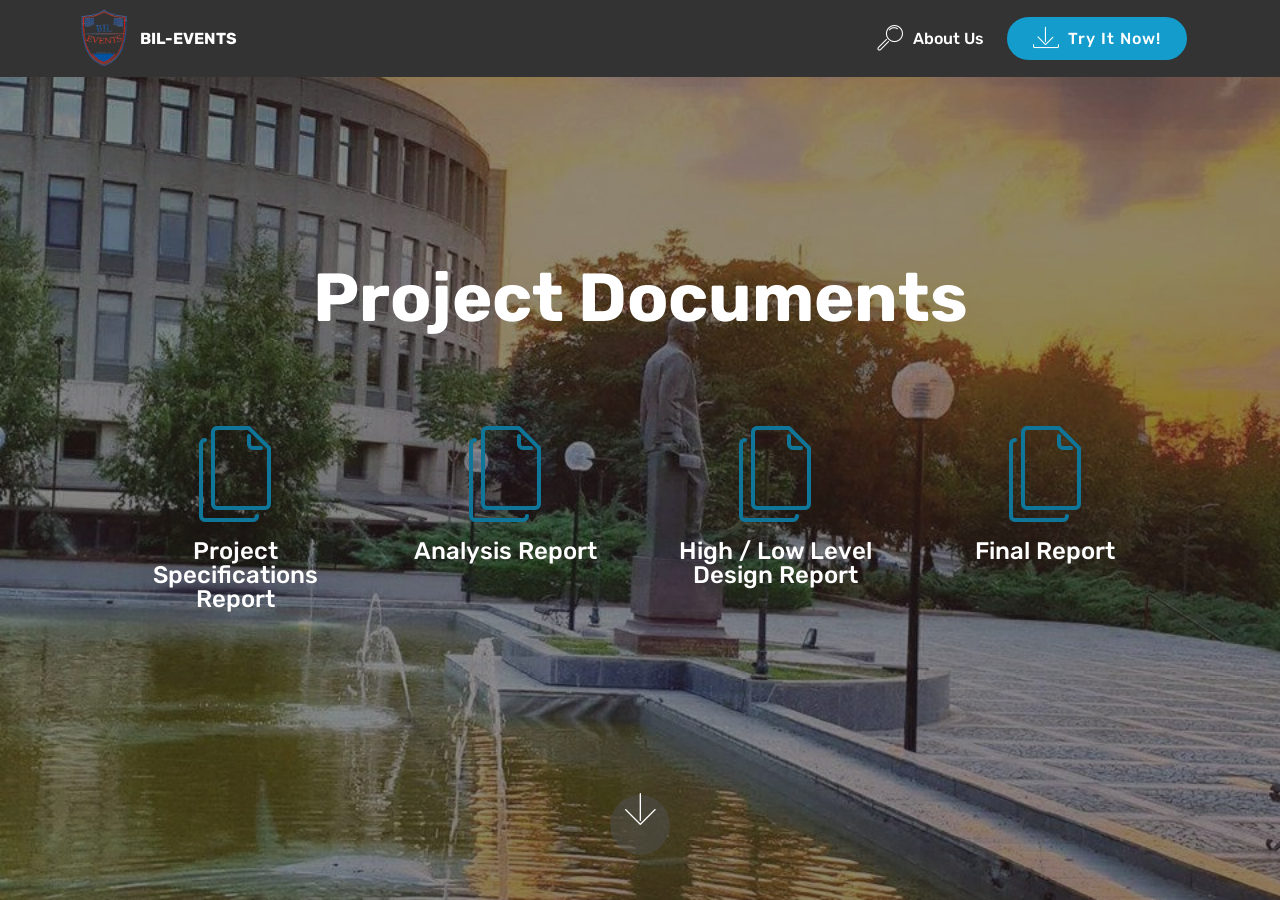
==== page1.html @ 691a0752 "create github pages" ====
<!DOCTYPE html>
<html  >
<head>
  <!-- Site made with Mobirise Website Builder v4.12.1, https://mobirise.com -->
  <meta charset="UTF-8">
  <meta http-equiv="X-UA-Compatible" content="IE=edge">
  <meta name="generator" content="Mobirise v4.12.1, mobirise.com">
  <meta name="viewport" content="width=device-width, initial-scale=1, minimum-scale=1">
  <link rel="shortcut icon" href="assets/images/logotrans-122x156.png" type="image/x-icon">
  <meta name="description" content="Website Maker Description">
  
  <title>Project Documents</title>
  <link rel="stylesheet" href="assets/web/assets/mobirise-icons/mobirise-icons.css">
  <link rel="stylesheet" href="assets/bootstrap/css/bootstrap.min.css">
  <link rel="stylesheet" href="assets/bootstrap/css/bootstrap-grid.min.css">
  <link rel="stylesheet" href="assets/bootstrap/css/bootstrap-reboot.min.css">
  <link rel="stylesheet" href="assets/tether/tether.min.css">
  <link rel="stylesheet" href="assets/dropdown/css/style.css">
  <link rel="stylesheet" href="assets/theme/css/style.css">
  <link rel="preload" as="style" href="assets/mobirise/css/mbr-additional.css"><link rel="stylesheet" href="assets/mobirise/css/mbr-additional.css" type="text/css">
  
  
  
</head>
<body>
  <section class="menu cid-qTkzRZLJNu" once="menu" id="menu1-a">

    

    <nav class="navbar navbar-expand beta-menu navbar-dropdown align-items-center navbar-fixed-top navbar-toggleable-sm">
        <button class="navbar-toggler navbar-toggler-right" type="button" data-toggle="collapse" data-target="#navbarSupportedContent" aria-controls="navbarSupportedContent" aria-expanded="false" aria-label="Toggle navigation">
            <div class="hamburger">
                <span></span>
                <span></span>
                <span></span>
                <span></span>
            </div>
        </button>
        <div class="menu-logo">
            <div class="navbar-brand">
                <span class="navbar-logo">
                    <a href="https://mobirise.com">
                         <img src="assets/images/logotrans-122x156.png" alt="Mobirise" title="" style="height: 3.8rem;">
                    </a>
                </span>
                <span class="navbar-caption-wrap"><a class="navbar-caption text-white display-4" href="index.html">
                        BIL-EVENTS</a></span>
            </div>
        </div>
        <div class="collapse navbar-collapse" id="navbarSupportedContent">
            <ul class="navbar-nav nav-dropdown" data-app-modern-menu="true"><li class="nav-item">
                    <a class="nav-link link text-white display-4" href="page3.html">
                        <span class="mbri-search mbr-iconfont mbr-iconfont-btn"></span>
                        About Us
                    </a>
                </li></ul>
            <div class="navbar-buttons mbr-section-btn"><a class="btn btn-sm btn-primary display-4" href="https://mobirise.com">
                    <span class="mbri-save mbr-iconfont mbr-iconfont-btn "></span>
                    Try It Now!
                </a></div>
        </div>
    </nav>
</section>

<section class="engine"><a href="https://mobirise.info/o">free portfolio web templates</a></section><section class="header12 cid-rR4bqRkRxp mbr-fullscreen mbr-parallax-background" id="header12-f">

    

    <div class="mbr-overlay" style="opacity: 0.5; background-color: rgb(35, 35, 35);">
    </div>

    <div class="container  ">
            <div class="media-container">
                <div class="col-md-12 align-center">
                    <h1 class="mbr-section-title pb-3 mbr-white mbr-bold mbr-fonts-style display-1">Project Documents<br></h1>
                    
                    

                    <div class="icons-media-container mbr-white">
                        <div class="card col-12 col-md-6 col-lg-3">
                            <div class="icon-block">
                            <a href="assets/files/Specifications Report.pdf" target="_blank">
                                <span class="mbr-iconfont mbri-pages" style="color: rgb(15, 118, 153); fill: rgb(15, 118, 153);"></span>
                            </a>
                            </div>
                            <h5 class="mbr-fonts-style display-5">Project Specifications Report</h5>
                        </div>

                        <div class="card col-12 col-md-6 col-lg-3">
                            <div class="icon-block">
                                <a href="assets/files/Analysis%20Report.pdf" target="_blank">
                                    <span class="mbr-iconfont mbri-pages" style="color: rgb(15, 118, 153); fill: rgb(15, 118, 153);"></span>
                                </a>
                            </div>
                            <h5 class="mbr-fonts-style display-5">Analysis Report</h5>
                        </div>

                        <div class="card col-12 col-md-6 col-lg-3">
                            <div class="icon-block">
                                <a href="page2.html">
                                    <span class="mbr-iconfont mbri-pages" style="color: rgb(15, 118, 153); fill: rgb(15, 118, 153);"></span>
                                </a>
                            </div>
                            <h5 class="mbr-fonts-style display-5">High / Low Level Design Report</h5>
                        </div>

                        <div class="card col-12 col-md-6 col-lg-3">
                            <div class="icon-block">
                                <a href="https://mobirise.co/">
                                    <span class="mbr-iconfont mbri-pages" style="color: rgb(15, 118, 153); fill: rgb(15, 118, 153);"></span>
                                </a>
                            </div>
                            <h5 class="mbr-fonts-style display-5">Final Report<br><br></h5>
                        </div>
                    </div>
                </div>
            </div>
    </div>

    <div class="mbr-arrow hidden-sm-down" aria-hidden="true">
        <a href="#next">
            <i class="mbri-down mbr-iconfont"></i>
        </a>
    </div>
</section>


  <script src="assets/web/assets/jquery/jquery.min.js"></script>
  <script src="assets/popper/popper.min.js"></script>
  <script src="assets/bootstrap/js/bootstrap.min.js"></script>
  <script src="assets/tether/tether.min.js"></script>
  <script src="assets/dropdown/js/nav-dropdown.js"></script>
  <script src="assets/dropdown/js/navbar-dropdown.js"></script>
  <script src="assets/touchswipe/jquery.touch-swipe.min.js"></script>
  <script src="assets/vimeoplayer/jquery.mb.vimeo_player.js"></script>
  <script src="assets/parallax/jarallax.min.js"></script>
  <script src="assets/smoothscroll/smooth-scroll.js"></script>
  <script src="assets/theme/js/script.js"></script>
  
  
</body>
</html>
---- assets/web/assets/mobirise-icons/mobirise-icons.css ----
@font-face {
  font-family: 'MobiriseIcons';
  src:  url('mobirise-icons.eot?spat4u');
  src:  url('mobirise-icons.eot?spat4u#iefix') format('embedded-opentype'),
    url('mobirise-icons.ttf?spat4u') format('truetype'),
    url('mobirise-icons.woff?spat4u') format('woff'),
    url('mobirise-icons.svg?spat4u#MobiriseIcons') format('svg');
  font-weight: normal;
  font-style: normal;
  font-display: swap;
}

[class^="mbri-"], [class*=" mbri-"] {
  /* use !important to prevent issues with browser extensions that change fonts */
  font-family: MobiriseIcons !important;
  speak: none;
  font-style: normal;
  font-weight: normal;
  font-variant: normal;
  text-transform: none;
  line-height: 1;

  /* Better Font Rendering =========== */
  -webkit-font-smoothing: antialiased;
  -moz-osx-font-smoothing: grayscale;
}

.mbri-add-submenu:before {
  content: "\e900";
}
.mbri-alert:before {
  content: "\e901";
}
.mbri-align-center:before {
  content: "\e902";
}
.mbri-align-justify:before {
  content: "\e903";
}
.mbri-align-left:before {
  content: "\e904";
}
.mbri-align-right:before {
  content: "\e905";
}
.mbri-android:before {
  content: "\e906";
}
.mbri-apple:before {
  content: "\e907";
}
.mbri-arrow-down:before {
  content: "\e908";
}
.mbri-arrow-next:before {
  content: "\e909";
}
.mbri-arrow-prev:before {
  content: "\e90a";
}
.mbri-arrow-up:before {
  content: "\e90b";
}
.mbri-bold:before {
  content: "\e90c";
}
.mbri-bookmark:before {
  content: "\e90d";
}
.mbri-bootstrap:before {
  content: "\e90e";
}
.mbri-briefcase:before {
  content: "\e90f";
}
.mbri-browse:before {
  content: "\e910";
}
.mbri-bulleted-list:before {
  content: "\e911";
}
.mbri-calendar:before {
  content: "\e912";
}
.mbri-camera:before {
  content: "\e913";
}
.mbri-cart-add:before {
  content: "\e914";
}
.mbri-cart-full:before {
  content: "\e915";
}
.mbri-cash:before {
  content: "\e916";
}
.mbri-change-style:before {
  content: "\e917";
}
.mbri-chat:before {
  content: "\e918";
}
.mbri-clock:before {
  content: "\e919";
}
.mbri-close:before {
  content: "\e91a";
}
.mbri-cloud:before {
  content: "\e91b";
}
.mbri-code:before {
  content: "\e91c";
}
.mbri-contact-form:before {
  content: "\e91d";
}
.mbri-credit-card:before {
  content: "\e91e";
}
.mbri-cursor-click:before {
  content: "\e91f";
}
.mbri-cust-feedback:before {
  content: "\e920";
}
.mbri-database:before {
  content: "\e921";
}
.mbri-delivery:before {
  content: "\e922";
}
.mbri-desktop:before {
  content: "\e923";
}
.mbri-devices:before {
  content: "\e924";
}
.mbri-down:before {
  content: "\e925";
}
.mbri-download:before {
  content: "\e989";
}
.mbri-drag-n-drop:before {
  content: "\e927";
}
.mbri-drag-n-drop2:before {
  content: "\e928";
}
.mbri-edit:before {
  content: "\e929";
}
.mbri-edit2:before {
  content: "\e92a";
}
.mbri-error:before {
  content: "\e92b";
}
.mbri-extension:before {
  content: "\e92c";
}
.mbri-features:before {
  content: "\e92d";
}
.mbri-file:before {
  content: "\e92e";
}
.mbri-flag:before {
  content: "\e92f";
}
.mbri-folder:before {
  content: "\e930";
}
.mbri-gift:before {
  content: "\e931";
}
.mbri-github:before {
  content: "\e932";
}
.mbri-globe:before {
  content: "\e933";
}
.mbri-globe-2:before {
  content: "\e934";
}
.mbri-growing-chart:before {
  content: "\e935";
}
.mbri-hearth:before {
  content: "\e936";
}
.mbri-help:before {
  content: "\e937";
}
.mbri-home:before {
  content: "\e938";
}
.mbri-hot-cup:before {
  content: "\e939";
}
.mbri-idea:before {
  content: "\e93a";
}
.mbri-image-gallery:before {
  content: "\e93b";
}
.mbri-image-slider:before {
  content: "\e93c";
}
.mbri-info:before {
  content: "\e93d";
}
.mbri-italic:before {
  content: "\e93e";
}
.mbri-key:before {
  content: "\e93f";
}
.mbri-laptop:before {
  content: "\e940";
}
.mbri-layers:before {
  content: "\e941";
}
.mbri-left-right:before {
  content: "\e942";
}
.mbri-left:before {
  content: "\e943";
}
.mbri-letter:before {
  content: "\e944";
}
.mbri-like:before {
  content: "\e945";
}
.mbri-link:before {
  content: "\e946";
}
.mbri-lock:before {
  content: "\e947";
}
.mbri-login:before {
  content: "\e948";
}
.mbri-logout:before {
  content: "\e949";
}
.mbri-magic-stick:before {
  content: "\e94a";
}
.mbri-map-pin:before {
  content: "\e94b";
}
.mbri-menu:before {
  content: "\e94c";
}
.mbri-mobile:before {
  content: "\e94d";
}
.mbri-mobile2:before {
  content: "\e94e";
}
.mbri-mobirise:before {
  content: "\e94f";
}
.mbri-more-horizontal:before {
  content: "\e950";
}
.mbri-more-vertical:before {
  content: "\e951";
}
.mbri-music:before {
  content: "\e952";
}
.mbri-new-file:before {
  content: "\e953";
}
.mbri-numbered-list:before {
  content: "\e954";
}
.mbri-opened-folder:before {
  content: "\e955";
}
.mbri-pages:before {
  content: "\e956";
}
.mbri-paper-plane:before {
  content: "\e957";
}
.mbri-paperclip:before {
  content: "\e958";
}
.mbri-photo:before {
  content: "\e959";
}
.mbri-photos:before {
  content: "\e95a";
}
.mbri-pin:before {
  content: "\e95b";
}
.mbri-play:before {
  content: "\e95c";
}
.mbri-plus:before {
  content: "\e95d";
}
.mbri-preview:before {
  content: "\e95e";
}
.mbri-print:before {
  content: "\e95f";
}
.mbri-protect:before {
  content: "\e960";
}
.mbri-question:before {
  content: "\e961";
}
.mbri-quote-left:before {
  content: "\e962";
}
.mbri-quote-right:before {
  content: "\e963";
}
.mbri-refresh:before {
  content: "\e964";
}
.mbri-responsive:before {
  content: "\e965";
}
.mbri-right:before {
  content: "\e966";
}
.mbri-rocket:before {
  content: "\e967";
}
.mbri-sad-face:before {
  content: "\e968";
}
.mbri-sale:before {
  content: "\e969";
}
.mbri-save:before {
  content: "\e96a";
}
.mbri-search:before {
  content: "\e96b";
}
.mbri-setting:before {
  content: "\e96c";
}
.mbri-setting2:before {
  content: "\e96d";
}
.mbri-setting3:before {
  content: "\e96e";
}
.mbri-share:before {
  content: "\e96f";
}
.mbri-shopping-bag:before {
  content: "\e970";
}
.mbri-shopping-basket:before {
  content: "\e971";
}
.mbri-shopping-cart:before {
  content: "\e972";
}
.mbri-sites:before {
  content: "\e973";
}
.mbri-smile-face:before {
  content: "\e974";
}
.mbri-speed:before {
  content: "\e975";
}
.mbri-star:before {
  content: "\e976";
}
.mbri-success:before {
  content: "\e977";
}
.mbri-sun:before {
  content: "\e978";
}
.mbri-sun2:before {
  content: "\e979";
}
.mbri-tablet:before {
  content: "\e97a";
}
.mbri-tablet-vertical:before {
  content: "\e97b";
}
.mbri-target:before {
  content: "\e97c";
}
.mbri-timer:before {
  content: "\e97d";
}
.mbri-to-ftp:before {
  content: "\e97e";
}
.mbri-to-local-drive:before {
  content: "\e97f";
}
.mbri-touch-swipe:before {
  content: "\e980";
}
.mbri-touch:before {
  content: "\e981";
}
.mbri-trash:before {
  content: "\e982";
}
.mbri-underline:before {
  content: "\e983";
}
.mbri-unlink:before {
  content: "\e984";
}
.mbri-unlock:before {
  content: "\e985";
}
.mbri-up-down:before {
  content: "\e986";
}
.mbri-up:before {
  content: "\e987";
}
.mbri-update:before {
  content: "\e988";
}
.mbri-upload:before {
 content: "\e926"; 
}
.mbri-user:before {
  content: "\e98a";
}
.mbri-user2:before {
  content: "\e98b";
}
.mbri-users:before {
  content: "\e98c";
}
.mbri-video:before {
  content: "\e98d";
}
.mbri-video-play:before {
  content: "\e98e";
}
.mbri-watch:before {
  content: "\e98f";
}
.mbri-website-theme:before {
  content: "\e990";
}
.mbri-wifi:before {
  content: "\e991";
}
.mbri-windows:before {
  content: "\e992";
}
.mbri-zoom-out:before {
  content: "\e993";
}
.mbri-redo:before {
  content: "\e994";
}
.mbri-undo:before {
  content: "\e995";
}
---- assets/dropdown/css/style.css ----
.navbar-dropdown {
  left: 0;
  padding: 0;
  position: absolute;
  right: 0;
  top: 0;
  transition: all 0.45s ease;
  z-index: 1030;
  background: #282828; }
  .navbar-dropdown .navbar-logo {
    margin-right: 0.8rem;
    transition: margin 0.3s ease-in-out;
    vertical-align: middle; }
    .navbar-dropdown .navbar-logo img {
      height: 3.125rem;
      transition: all 0.3s ease-in-out; }
    .navbar-dropdown .navbar-logo.mbr-iconfont {
      font-size: 3.125rem;
      line-height: 3.125rem; }
  .navbar-dropdown .navbar-caption {
    font-weight: 700;
    white-space: normal;
    vertical-align: -4px;
    line-height: 3.125rem !important; }
    .navbar-dropdown .navbar-caption, .navbar-dropdown .navbar-caption:hover {
      color: inherit;
      text-decoration: none; }
  .navbar-dropdown .mbr-iconfont + .navbar-caption {
    vertical-align: -1px; }
  .navbar-dropdown.navbar-fixed-top {
    position: fixed; }
  .navbar-dropdown .navbar-brand span {
    vertical-align: -4px; }
  .navbar-dropdown.bg-color.transparent {
    background: none; }
  .navbar-dropdown.navbar-short .navbar-brand {
    padding: 0.625rem 0; }
    .navbar-dropdown.navbar-short .navbar-brand span {
      vertical-align: -1px; }
  .navbar-dropdown.navbar-short .navbar-caption {
    line-height: 2.375rem !important;
    vertical-align: -2px; }
  .navbar-dropdown.navbar-short .navbar-logo {
    margin-right: 0.5rem; }
    .navbar-dropdown.navbar-short .navbar-logo img {
      height: 2.375rem; }
    .navbar-dropdown.navbar-short .navbar-logo.mbr-iconfont {
      font-size: 2.375rem;
      line-height: 2.375rem; }
  .navbar-dropdown.navbar-short .mbr-table-cell {
    height: 3.625rem; }
  .navbar-dropdown .navbar-close {
    left: 0.6875rem;
    position: fixed;
    top: 0.75rem;
    z-index: 1000; }
  .navbar-dropdown .hamburger-icon {
    content: "";
    display: inline-block;
    vertical-align: middle;
    width: 16px;
    -webkit-box-shadow: 0 -6px 0 1px #282828,0 0 0 1px #282828,0 6px 0 1px #282828;
    -moz-box-shadow: 0 -6px 0 1px #282828,0 0 0 1px #282828,0 6px 0 1px #282828;
    box-shadow: 0 -6px 0 1px #282828,0 0 0 1px #282828,0 6px 0 1px #282828; }

.dropdown-menu .dropdown-toggle[data-toggle="dropdown-submenu"]::after {
  border-bottom: 0.35em solid transparent;
  border-left: 0.35em solid;
  border-right: 0;
  border-top: 0.35em solid transparent;
  margin-left: 0.3rem; }

.dropdown-menu .dropdown-item:focus {
  outline: 0; }

.nav-dropdown {
  font-size: 0.75rem;
  font-weight: 500;
  height: auto !important; }
  .nav-dropdown .nav-btn {
    padding-left: 1rem; }
  .nav-dropdown .link {
    margin: .667em 1.667em;
    font-weight: 500;
    padding: 0;
    transition: color .2s ease-in-out; }
    .nav-dropdown .link.dropdown-toggle {
      margin-right: 2.583em; }
      .nav-dropdown .link.dropdown-toggle::after {
        margin-left: .25rem;
        border-top: 0.35em solid;
        border-right: 0.35em solid transparent;
        border-left: 0.35em solid transparent;
        border-bottom: 0; }
      .nav-dropdown .link.dropdown-toggle[aria-expanded="true"] {
        margin: 0;
        padding: 0.667em 3.263em  0.667em 1.667em; }
  .nav-dropdown .link::after,
  .nav-dropdown .dropdown-item::after {
    color: inherit; }
  .nav-dropdown .btn {
    font-size: 0.75rem;
    font-weight: 700;
    letter-spacing: 0;
    margin-bottom: 0;
    padding-left: 1.25rem;
    padding-right: 1.25rem; }
  .nav-dropdown .dropdown-menu {
    border-radius: 0;
    border: 0;
    left: 0;
    margin: 0;
    padding-bottom: 1.25rem;
    padding-top: 1.25rem;
    position: relative; }
  .nav-dropdown .dropdown-submenu {
    margin-left: 0.125rem;
    top: 0; }
  .nav-dropdown .dropdown-item {
    font-weight: 500;
    line-height: 2;
    padding: 0.3846em 4.615em 0.3846em 1.5385em;
    position: relative;
    transition: color .2s ease-in-out, background-color .2s ease-in-out; }
    .nav-dropdown .dropdown-item::after {
      margin-top: -0.3077em;
      position: absolute;
      right: 1.1538em;
      top: 50%; }
    .nav-dropdown .dropdown-item:focus, .nav-dropdown .dropdown-item:hover {
      background: none; }

@media (max-width: 767px) {
  .nav-dropdown.navbar-toggleable-sm {
    bottom: 0;
    display: none;
    left: 0;
    overflow-x: hidden;
    position: fixed;
    top: 0;
    transform: translateX(-100%);
    -ms-transform: translateX(-100%);
    -webkit-transform: translateX(-100%);
    width: 18.75rem;
    z-index: 999; } }
.nav-dropdown.navbar-toggleable-xl {
  bottom: 0;
  display: none;
  left: 0;
  overflow-x: hidden;
  position: fixed;
  top: 0;
  transform: translateX(-100%);
  -ms-transform: translateX(-100%);
  -webkit-transform: translateX(-100%);
  width: 18.75rem;
  z-index: 999; }

.nav-dropdown-sm {
  display: block !important;
  overflow-x: hidden;
  overflow: auto;
  padding-top: 3.875rem; }
  .nav-dropdown-sm::after {
    content: "";
    display: block;
    height: 3rem;
    width: 100%; }
  .nav-dropdown-sm.collapse.in ~ .navbar-close {
    display: block !important; }
  .nav-dropdown-sm.collapsing, .nav-dropdown-sm.collapse.in {
    transform: translateX(0);
    -ms-transform: translateX(0);
    -webkit-transform: translateX(0);
    transition: all 0.25s ease-out;
    -webkit-transition: all 0.25s ease-out;
    background: #282828; }
  .nav-dropdown-sm.collapsing[aria-expanded="false"] {
    transform: translateX(-100%);
    -ms-transform: translateX(-100%);
    -webkit-transform: translateX(-100%); }
  .nav-dropdown-sm .nav-item {
    display: block;
    margin-left: 0 !important;
    padding-left: 0; }
  .nav-dropdown-sm .link,
  .nav-dropdown-sm .dropdown-item {
    border-top: 1px dotted rgba(255, 255, 255, 0.1);
    font-size: 0.8125rem;
    line-height: 1.6;
    margin: 0 !important;
    padding: 0.875rem 2.4rem 0.875rem 1.5625rem !important;
    position: relative;
    white-space: normal; }
    .nav-dropdown-sm .link:focus, .nav-dropdown-sm .link:hover,
    .nav-dropdown-sm .dropdown-item:focus,
    .nav-dropdown-sm .dropdown-item:hover {
      background: rgba(0, 0, 0, 0.2) !important;
      color: #c0a375; }
  .nav-dropdown-sm .nav-btn {
    position: relative;
    padding: 1.5625rem 1.5625rem 0 1.5625rem; }
    .nav-dropdown-sm .nav-btn::before {
      border-top: 1px dotted rgba(255, 255, 255, 0.1);
      content: "";
      left: 0;
      position: absolute;
      top: 0;
      width: 100%; }
    .nav-dropdown-sm .nav-btn + .nav-btn {
      padding-top: 0.625rem; }
      .nav-dropdown-sm .nav-btn + .nav-btn::before {
        display: none; }
  .nav-dropdown-sm .btn {
    padding: 0.625rem 0; }
  .nav-dropdown-sm .dropdown-toggle[data-toggle="dropdown-submenu"]::after {
    margin-left: .25rem;
    border-top: 0.35em solid;
    border-right: 0.35em solid transparent;
    border-left: 0.35em solid transparent;
    border-bottom: 0; }
  .nav-dropdown-sm .dropdown-toggle[data-toggle="dropdown-submenu"][aria-expanded="true"]::after {
    border-top: 0;
    border-right: 0.35em solid transparent;
    border-left: 0.35em solid transparent;
    border-bottom: 0.35em solid; }
  .nav-dropdown-sm .dropdown-menu {
    margin: 0;
    padding: 0;
    position: relative;
    top: 0;
    left: 0;
    width: 100%;
    border: 0;
    float: none;
    border-radius: 0;
    background: none; }
  .nav-dropdown-sm .dropdown-submenu {
    left: 100%;
    margin-left: 0.125rem;
    margin-top: -1.25rem;
    top: 0; }

.navbar-toggleable-sm .nav-dropdown .dropdown-menu {
  position: absolute; }

.navbar-toggleable-sm .nav-dropdown .dropdown-submenu {
  left: 100%;
  margin-left: 0.125rem;
  margin-top: -1.25rem;
  top: 0; }

.navbar-toggleable-sm.opened .nav-dropdown .dropdown-menu {
  position: relative; }

.navbar-toggleable-sm.opened .nav-dropdown .dropdown-submenu {
  left: 0;
  margin-left: 00rem;
  margin-top: 0rem;
  top: 0; }

.is-builder .nav-dropdown.collapsing {
  transition: none !important; }

/*# sourceMappingURL=style.css.map */
---- assets/theme/css/style.css ----
/*!
 * Mobirise v4 theme (https://mobirise.com/)
 * Copyright 2017 Mobirise
 */
section {
  background-color: #eeeeee; }

body {
  font-style: normal;
  line-height: 1.5; }

section,
.container,
.container-fluid {
  position: relative;
  word-wrap: break-word; }

a.mbr-iconfont:hover {
  text-decoration: none; }

.article .lead p,
.article .lead ul,
.article .lead ol,
.article .lead pre,
.article .lead blockquote {
  margin-bottom: 0; }

ul,
ol,
pre,
blockquote {
  margin-bottom: 2.3125rem; }

pre {
  background: #f4f4f4;
  padding: 10px 24px;
  white-space: pre-wrap; }

.inactive {
  -webkit-user-select: none;
  -moz-user-select: none;
  -ms-user-select: none;
  user-select: none;
  pointer-events: none;
  -webkit-user-drag: none;
  user-drag: none; }

.mbr-section__comments .row {
  justify-content: center;
  -webkit-justify-content: center; }

a {
  font-style: normal;
  font-weight: 400;
  cursor: pointer; }
  a, a:hover {
    text-decoration: none; }

figure {
  margin-bottom: 0; }

body {
  color: #232323; }

h1,
h2,
h3,
h4,
h5,
h6,
.h1,
.h2,
.h3,
.h4,
.h5,
.h6,
.display-1,
.display-2,
.display-3,
.display-4 {
  line-height: 1;
  word-break: break-word;
  word-wrap: break-word; }

.mbr-section-title {
  font-style: normal;
  line-height: 1.2; }

.mbr-section-subtitle {
  line-height: 1.3; }

.mbr-text {
  font-style: normal;
  line-height: 1.6; }

b,
strong {
  font-weight: bold; }

blockquote {
  padding: 10px 0 10px 20px;
  position: relative;
  border-left: 2px solid;
  border-color: #ff3366; }

input:-webkit-autofill, input:-webkit-autofill:hover, input:-webkit-autofill:focus, input:-webkit-autofill:active {
  transition-delay: 9999s;
  transition-property: background-color, color; }

textarea[type='hidden'] {
  display: none; }

body {
  position: relative; }

section {
  background-position: 50% 50%;
  background-repeat: no-repeat;
  background-size: cover; }
  section .mbr-background-video,
  section .mbr-background-video-preview {
    position: absolute;
    bottom: 0;
    left: 0;
    right: 0;
    top: 0; }

.hidden {
  visibility: hidden; }

.mbr-z-index20 {
  z-index: 20; }

/*! Base colors */
.mbr-white {
  color: #ffffff; }

.mbr-black {
  color: #000000; }

.mbr-bg-white {
  background-color: #ffffff; }

.mbr-bg-black {
  background-color: #000000; }

/*! Text-aligns */
.align-left {
  text-align: left; }

.align-center {
  text-align: center; }

.align-right {
  text-align: right; }

@media (max-width: 767px) {
  .align-left,
  .align-center,
  .align-right,
  .mbr-section-btn,
  .mbr-section-title {
    text-align: center; } }
/*! Font-weight  */
.mbr-light {
  font-weight: 300; }

.mbr-regular {
  font-weight: 400; }

.mbr-semibold {
  font-weight: 500; }

.mbr-bold {
  font-weight: 700; }

/*! Media  */
.media-size-item {
  -webkit-flex: 1 1 auto;
  -moz-flex: 1 1 auto;
  -ms-flex: 1 1 auto;
  -o-flex: 1 1 auto;
  flex: 1 1 auto; }

.media-content {
  -webkit-flex-basis: 100%;
  flex-basis: 100%; }

.media-container-row {
  display: -ms-flexbox;
  display: -webkit-flex;
  display: flex;
  -webkit-flex-direction: row;
  -ms-flex-direction: row;
  flex-direction: row;
  -webkit-flex-wrap: wrap;
  -ms-flex-wrap: wrap;
  flex-wrap: wrap;
  -webkit-justify-content: center;
  -ms-flex-pack: center;
  justify-content: center;
  -webkit-align-content: center;
  -ms-flex-line-pack: center;
  align-content: center;
  -webkit-align-items: start;
  -ms-flex-align: start;
  align-items: start; }
  .media-container-row .media-size-item {
    width: 400px; }

.media-container-column {
  display: -ms-flexbox;
  display: -webkit-flex;
  display: flex;
  -webkit-flex-direction: column;
  -ms-flex-direction: column;
  flex-direction: column;
  -webkit-flex-wrap: wrap;
  -ms-flex-wrap: wrap;
  flex-wrap: wrap;
  -webkit-justify-content: center;
  -ms-flex-pack: center;
  justify-content: center;
  -webkit-align-content: center;
  -ms-flex-line-pack: center;
  align-content: center;
  -webkit-align-items: stretch;
  -ms-flex-align: stretch;
  align-items: stretch; }
  .media-container-column > * {
    width: 100%; }

@media (min-width: 992px) {
  .media-container-row {
    -webkit-flex-wrap: nowrap;
    -ms-flex-wrap: nowrap;
    flex-wrap: nowrap; } }
figure {
  overflow: hidden; }

figure[mbr-media-size] {
  transition: width 0.1s; }

.mbr-figure img,
.mbr-figure iframe {
  display: block;
  width: 100%; }

.card {
  background-color: transparent;
  border: none; }

.card-box {
  width: 100%; }

.card-img {
  text-align: center;
  flex-shrink: 0;
  -webkit-flex-shrink: 0; }

.media {
  max-width: 100%;
  margin: 0 auto; }

.mbr-figure {
  -ms-flex-item-align: center;
  -ms-grid-row-align: center;
  -webkit-align-self: center;
  align-self: center; }

.media-container > div {
  max-width: 100%; }

.mbr-figure img,
.card-img img {
  width: 100%; }

@media (max-width: 991px) {
  .media-size-item {
    width: auto !important; }

  .media {
    width: auto; }

  .mbr-figure {
    width: 100% !important; } }
/*! Buttons */
.btn {
  font-weight: 500;
  border-width: 2px;
  font-style: normal;
  letter-spacing: 1px;
  margin: .4rem .8rem;
  white-space: normal;
  -webkit-transition: all .3s ease-in-out;
  -moz-transition: all .3s ease-in-out;
  transition: all .3s ease-in-out;
  display: inline-flex;
  align-items: center;
  justify-content: center;
  word-break: break-word;
  -webkit-align-items: center;
  -webkit-justify-content: center;
  display: -webkit-inline-flex; }

.btn-sm {
  font-weight: 500;
  letter-spacing: 1px;
  -webkit-transition: all .3s ease-in-out;
  -moz-transition: all .3s ease-in-out;
  transition: all .3s ease-in-out; }

.btn-md {
  font-weight: 500;
  letter-spacing: 1px;
  margin: .4rem .8rem !important;
  -webkit-transition: all .3s ease-in-out;
  -moz-transition: all .3s ease-in-out;
  transition: all .3s ease-in-out; }

.btn-lg {
  font-weight: 500;
  letter-spacing: 1px;
  margin: .4rem .8rem !important;
  -webkit-transition: all .3s ease-in-out;
  -moz-transition: all .3s ease-in-out;
  transition: all .3s ease-in-out; }

.mbr-section-btn {
  margin-left: -0.25rem;
  margin-right: -0.25rem;
  font-size: 0; }

nav .mbr-section-btn {
  margin-left: 0rem;
  margin-right: 0rem; }

.btn-form {
  border-radius: 0; }
  .btn-form:hover {
    cursor: pointer; }

/*! Btn icon margin */
.btn .mbr-iconfont,
.btn.btn-sm .mbr-iconfont {
  cursor: pointer;
  margin-right: 0.5rem; }

.btn.btn-md .mbr-iconfont,
.btn.btn-md .mbr-iconfont {
  margin-right: 0.8rem; }

.mbr-regular {
  font-weight: 400; }

.mbr-semibold {
  font-weight: 500; }

.mbr-bold {
  font-weight: 700; }

[type='submit'] {
  -webkit-appearance: none; }

/*! Full-screen */
.mbr-fullscreen .mbr-overlay {
  min-height: 100vh; }

.mbr-fullscreen {
  display: flex;
  display: -webkit-flex;
  display: -moz-flex;
  display: -ms-flex;
  display: -o-flex;
  align-items: center;
  -webkit-align-items: center;
  min-height: 100vh;
  padding-top: 3rem;
  padding-bottom: 3rem; }

/*! Map */
.map {
  height: 25rem;
  position: relative; }
  .map iframe {
    width: 100%;
    height: 100%; }

.mbr-overlay {
  background-color: #000;
  bottom: 0;
  left: 0;
  opacity: .5;
  position: absolute;
  right: 0;
  top: 0;
  z-index: 0;
  pointer-events: none; }

/* Form */
blockquote {
  font-style: italic;
  padding: 10px 0 10px 20px;
  font-size: 1.09rem;
  position: relative;
  border-width: 3px; }

.form-control {
  background-color: #f5f5f5;
  box-shadow: none;
  color: #565656;
  line-height: 1.43;
  min-height: 3.5em;
  padding: 1.07em .5em; }
  .form-control, .form-control:focus {
    border: 1px solid #e8e8e8; }
  .form-active .form-control:invalid {
    border-color: red; }

.form-control-label {
  position: relative;
  cursor: pointer;
  margin-bottom: .357em;
  padding: 0; }

.alert {
  color: #ffffff;
  border-radius: 0;
  border: 0;
  font-size: .875rem;
  line-height: 1.5;
  margin-bottom: 1.875rem;
  padding: 1.25rem;
  position: relative; }
  .alert.alert-form::after {
    background-color: inherit;
    bottom: -7px;
    content: "";
    display: block;
    height: 14px;
    left: 50%;
    margin-left: -7px;
    position: absolute;
    transform: rotate(45deg);
    width: 14px;
    -webkit-transform: rotate(45deg); }

.form-asterisk {
  font-family: initial;
  position: absolute;
  top: -2px;
  font-weight: normal; }

/*! Scroll to top arrow */
#scrollToTop a i:before {
  content: '';
  position: absolute;
  height: 40%;
  top: 25%;
  background: #fff;
  width: 2px;
  left: calc(50% - 1px); }
#scrollToTop a i:after {
  content: '';
  position: absolute;
  display: block;
  border-top: 2px solid #fff;
  border-right: 2px solid #fff;
  width: 40%;
  height: 40%;
  left: 30%;
  bottom: 30%;
  transform: rotate(135deg);
  -webkit-transform: rotate(135deg); }

.mbr-arrow-up {
  bottom: 25px;
  right: 90px;
  position: fixed;
  text-align: right;
  z-index: 5000;
  color: #ffffff;
  font-size: 32px;
  transform: rotate(180deg);
  -webkit-transform: rotate(180deg); }

.mbr-arrow-up a {
  background: rgba(0, 0, 0, 0.2);
  border-radius: 3px;
  color: #fff;
  display: inline-block;
  height: 60px;
  width: 60px;
  outline-style: none !important;
  position: relative;
  text-decoration: none;
  transition: all 0.3s ease-in-out;
  cursor: pointer;
  text-align: center; }
  .mbr-arrow-up a:hover {
    background-color: rgba(0, 0, 0, 0.4); }
  .mbr-arrow-up a i {
    line-height: 60px; }

.mbr-arrow-up-icon {
  display: block;
  color: #fff; }

.mbr-arrow-up-icon::before {
  content: '\203a';
  display: inline-block;
  font-family: serif;
  font-size: 32px;
  line-height: 1;
  font-style: normal;
  position: relative;
  top: 6px;
  left: -4px;
  -webkit-transform: rotate(-90deg);
  transform: rotate(-90deg); }

/*! Arrow Down */
.mbr-arrow {
  position: absolute;
  bottom: 45px;
  left: 50%;
  width: 60px;
  height: 60px;
  cursor: pointer;
  background-color: rgba(80, 80, 80, 0.5);
  border-radius: 50%;
  -webkit-transform: translateX(-50%);
  transform: translateX(-50%); }
  .mbr-arrow > a {
    display: inline-block;
    text-decoration: none;
    outline-style: none;
    -webkit-animation: arrowdown 1.7s ease-in-out infinite;
    animation: arrowdown 1.7s ease-in-out infinite; }
    .mbr-arrow > a > i {
      position: absolute;
      top: -2px;
      left: 15px;
      font-size: 2rem; }

@keyframes arrowdown {
  0% {
    transform: translateY(0px);
    -webkit-transform: translateY(0px); }
  50% {
    transform: translateY(-5px);
    -webkit-transform: translateY(-5px); }
  100% {
    transform: translateY(0px);
    -webkit-transform: translateY(0px); } }
@-webkit-keyframes arrowdown {
  0% {
    transform: translateY(0px);
    -webkit-transform: translateY(0px); }
  50% {
    transform: translateY(-5px);
    -webkit-transform: translateY(-5px); }
  100% {
    transform: translateY(0px);
    -webkit-transform: translateY(0px); } }
@media (max-width: 500px) {
  .mbr-arrow-up {
    left: 50%;
    right: auto;
    transform: translateX(-50%) rotate(180deg);
    -webkit-transform: translateX(-50%) rotate(180deg); } }
/*Gradients animation*/
@keyframes gradient-animation {
  from {
    background-position: 0% 100%;
    animation-timing-function: ease-in-out; }
  to {
    background-position: 100% 0%;
    animation-timing-function: ease-in-out; } }
@-webkit-keyframes gradient-animation {
  from {
    background-position: 0% 100%;
    animation-timing-function: ease-in-out; }
  to {
    background-position: 100% 0%;
    animation-timing-function: ease-in-out; } }
.bg-gradient {
  background-size: 200% 200%;
  animation: gradient-animation 5s infinite alternate;
  -webkit-animation: gradient-animation 5s infinite alternate; }

.menu .navbar-brand {
  display: -webkit-flex; }
  .menu .navbar-brand span {
    display: flex;
    display: -webkit-flex; }
  .menu .navbar-brand .navbar-caption-wrap {
    display: -webkit-flex; }
  .menu .navbar-brand .navbar-logo img {
    display: -webkit-flex; }
@media (min-width: 768px) and (max-width: 1023px) {
  .menu .navbar-toggleable-sm .navbar-nav {
    display: -webkit-box;
    display: -webkit-flex;
    display: -ms-flexbox; } }
@media (max-width: 1023px) {
  .menu .navbar-collapse {
    max-height: 93.5vh; }
    .menu .navbar-collapse.show {
      overflow: auto; } }
@media (min-width: 1024px) {
  .menu .navbar-nav.nav-dropdown {
    display: -webkit-flex; }
  .menu .navbar-toggleable-sm .navbar-collapse {
    display: -webkit-flex !important; }
  .menu .collapsed .navbar-collapse {
    max-height: 93.5vh; }
    .menu .collapsed .navbar-collapse.show {
      overflow: auto; } }
@media (max-width: 767px) {
  .menu .navbar-collapse {
    max-height: 80vh; } }

/* Others*/
.note-check a[data-value=Rubik] {
  font-style: normal; }

.mbr-arrow a {
  color: #ffffff; }

@media (max-width: 767px) {
  .mbr-arrow {
    display: none; } }
.navbar {
  display: -webkit-flex;
  -webkit-flex-wrap: wrap;
  -webkit-align-items: center;
  -webkit-justify-content: space-between; }

.navbar-collapse {
  -webkit-flex-basis: 100%;
  -webkit-flex-grow: 1;
  -webkit-align-items: center; }

.nav-dropdown .link {
  padding: 0.667em 1.667em !important;
  margin: 0 !important; }

.nav {
  display: -webkit-flex;
  -webkit-flex-wrap: wrap; }

.row {
  display: -webkit-flex;
  -webkit-flex-wrap: wrap; }

.justify-content-center {
  -webkit-justify-content: center; }

.form-inline {
  display: -webkit-flex;
  -webkit-flex-flow: row wrap;
  -webkit-align-items: center; }

.card-wrapper {
  -webkit-flex: 1; }

.carousel-control {
  z-index: 10;
  display: -webkit-flex;
  -webkit-align-items: center;
  -webkit-justify-content: center; }

.carousel-controls {
  display: -webkit-flex; }

.media {
  display: -webkit-flex; }

.form-group:focus {
  outline: none; }

.jq-selectbox__select {
  padding: 1.07em 0.5em;
  position: absolute;
  top: 0;
  left: 0;
  width: 100%; }

.jq-selectbox__dropdown {
  position: absolute;
  top: 100% !important;
  left: 0 !important;
  width: 100% !important; }

.jq-selectbox__trigger-arrow {
  transform: translateY(-50%); }

.jq-selectbox li {
  padding: 1.07em 0.5em; }

input[type='range'] {
  padding-left: 0 !important;
  padding-right: 0 !important; }

.modal-dialog,
.modal-content {
  height: 100%; }

.modal-dialog .carousel-inner {
  height: calc(100vh - 1.75rem); }
  @media (max-width: 575px) {
    .modal-dialog .carousel-inner {
      height: calc(100vh - 1rem); } }

.carousel-item {
  text-align: center; }

.carousel-item img {
  margin: auto; }

.navbar-toggler {
  -webkit-align-self: flex-start;
  -ms-flex-item-align: start;
  align-self: flex-start;
  padding: 0.25rem 0.75rem;
  font-size: 1.25rem;
  line-height: 1;
  background: transparent;
  border: 1px solid transparent;
  -webkit-border-radius: 0.25rem;
  border-radius: 0.25rem; }

.navbar-toggler:focus,
.navbar-toggler:hover {
  text-decoration: none; }

.navbar-toggler-icon {
  display: inline-block;
  width: 1.5em;
  height: 1.5em;
  vertical-align: middle;
  content: '';
  background: no-repeat center center;
  -webkit-background-size: 100% 100%;
  -o-background-size: 100% 100%;
  background-size: 100% 100%; }

.navbar-toggler-left {
  position: absolute;
  left: 1rem; }

.navbar-toggler-right {
  position: absolute;
  right: 1rem; }

@media (max-width: 575px) {
  .navbar-toggleable .navbar-nav .dropdown-menu {
    position: static;
    float: none; }

  .navbar-toggleable > .container {
    padding-right: 0;
    padding-left: 0; } }
@media (min-width: 576px) {
  .navbar-toggleable {
    -webkit-box-orient: horizontal;
    -webkit-box-direction: normal;
    -webkit-flex-direction: row;
    -ms-flex-direction: row;
    flex-direction: row;
    -webkit-flex-wrap: nowrap;
    -ms-flex-wrap: nowrap;
    flex-wrap: nowrap;
    -webkit-box-align: center;
    -webkit-align-items: center;
    -ms-flex-align: center;
    align-items: center; }

  .navbar-toggleable .navbar-nav {
    -webkit-box-orient: horizontal;
    -webkit-box-direction: normal;
    -webkit-flex-direction: row;
    -ms-flex-direction: row;
    flex-direction: row; }

  .navbar-toggleable .navbar-nav .nav-link {
    padding-right: 0.5rem;
    padding-left: 0.5rem; }

  .navbar-toggleable > .container {
    display: -webkit-box;
    display: -webkit-flex;
    display: -ms-flexbox;
    display: flex;
    -webkit-flex-wrap: nowrap;
    -ms-flex-wrap: nowrap;
    flex-wrap: nowrap;
    -webkit-box-align: center;
    -webkit-align-items: center;
    -ms-flex-align: center;
    align-items: center; }

  .navbar-toggleable .navbar-collapse {
    display: -webkit-box !important;
    display: -webkit-flex !important;
    display: -ms-flexbox !important;
    display: flex !important;
    width: 100%; }

  .navbar-toggleable .navbar-toggler {
    display: none; } }
@media (max-width: 767px) {
  .navbar-toggleable-sm .navbar-nav .dropdown-menu {
    position: static;
    float: none; }

  .navbar-toggleable-sm > .container {
    padding-right: 0;
    padding-left: 0; } }
@media (min-width: 768px) {
  .navbar-toggleable-sm {
    -webkit-box-orient: horizontal;
    -webkit-box-direction: normal;
    -webkit-flex-direction: row;
    -ms-flex-direction: row;
    flex-direction: row;
    -webkit-flex-wrap: nowrap;
    -ms-flex-wrap: nowrap;
    flex-wrap: nowrap;
    -webkit-box-align: center;
    -webkit-align-items: center;
    -ms-flex-align: center;
    align-items: center; }

  .navbar-toggleable-sm .navbar-nav {
    -webkit-box-orient: horizontal;
    -webkit-box-direction: normal;
    -webkit-flex-direction: row;
    -ms-flex-direction: row;
    flex-direction: row; }

  .navbar-toggleable-sm .navbar-nav .nav-link {
    padding-right: 0.5rem;
    padding-left: 0.5rem; }

  .navbar-toggleable-sm > .container {
    display: -webkit-box;
    display: -webkit-flex;
    display: -ms-flexbox;
    display: flex;
    -webkit-flex-wrap: nowrap;
    -ms-flex-wrap: nowrap;
    flex-wrap: nowrap;
    -webkit-box-align: center;
    -webkit-align-items: center;
    -ms-flex-align: center;
    align-items: center; }

  .navbar-toggleable-sm .navbar-collapse {
    display: none;
    width: 100%; }

  .navbar-toggleable-sm .navbar-toggler {
    display: none; } }
@media (max-width: 1023px) {
  .navbar-toggleable-md .navbar-nav .dropdown-menu {
    position: static;
    float: none; }

  .navbar-toggleable-md > .container {
    padding-right: 0;
    padding-left: 0; } }
@media (min-width: 1024px) {
  .navbar-toggleable-md {
    -webkit-box-orient: horizontal;
    -webkit-box-direction: normal;
    -webkit-flex-direction: row;
    -ms-flex-direction: row;
    flex-direction: row;
    -webkit-flex-wrap: nowrap;
    -ms-flex-wrap: nowrap;
    flex-wrap: nowrap;
    -webkit-box-align: center;
    -webkit-align-items: center;
    -ms-flex-align: center;
    align-items: center; }

  .navbar-toggleable-md .navbar-nav {
    -webkit-box-orient: horizontal;
    -webkit-box-direction: normal;
    -webkit-flex-direction: row;
    -ms-flex-direction: row;
    flex-direction: row; }

  .navbar-toggleable-md .navbar-nav .nav-link {
    padding-right: 0.5rem;
    padding-left: 0.5rem; }

  .navbar-toggleable-md > .container {
    display: -webkit-box;
    display: -webkit-flex;
    display: -ms-flexbox;
    display: flex;
    -webkit-flex-wrap: nowrap;
    -ms-flex-wrap: nowrap;
    flex-wrap: nowrap;
    -webkit-box-align: center;
    -webkit-align-items: center;
    -ms-flex-align: center;
    align-items: center; }

  .navbar-toggleable-md .navbar-collapse {
    display: -webkit-box !important;
    display: -webkit-flex !important;
    display: -ms-flexbox !important;
    display: flex !important;
    width: 100%; }

  .navbar-toggleable-md .navbar-toggler {
    display: none; } }
@media (max-width: 1199px) {
  .navbar-toggleable-lg .navbar-nav .dropdown-menu {
    position: static;
    float: none; }

  .navbar-toggleable-lg > .container {
    padding-right: 0;
    padding-left: 0; } }
@media (min-width: 1200px) {
  .navbar-toggleable-lg {
    -webkit-box-orient: horizontal;
    -webkit-box-direction: normal;
    -webkit-flex-direction: row;
    -ms-flex-direction: row;
    flex-direction: row;
    -webkit-flex-wrap: nowrap;
    -ms-flex-wrap: nowrap;
    flex-wrap: nowrap;
    -webkit-box-align: center;
    -webkit-align-items: center;
    -ms-flex-align: center;
    align-items: center; }

  .navbar-toggleable-lg .navbar-nav {
    -webkit-box-orient: horizontal;
    -webkit-box-direction: normal;
    -webkit-flex-direction: row;
    -ms-flex-direction: row;
    flex-direction: row; }

  .navbar-toggleable-lg .navbar-nav .nav-link {
    padding-right: 0.5rem;
    padding-left: 0.5rem; }

  .navbar-toggleable-lg > .container {
    display: -webkit-box;
    display: -webkit-flex;
    display: -ms-flexbox;
    display: flex;
    -webkit-flex-wrap: nowrap;
    -ms-flex-wrap: nowrap;
    flex-wrap: nowrap;
    -webkit-box-align: center;
    -webkit-align-items: center;
    -ms-flex-align: center;
    align-items: center; }

  .navbar-toggleable-lg .navbar-collapse {
    display: -webkit-box !important;
    display: -webkit-flex !important;
    display: -ms-flexbox !important;
    display: flex !important;
    width: 100%; }

  .navbar-toggleable-lg .navbar-toggler {
    display: none; } }
.navbar-toggleable-xl {
  -webkit-box-orient: horizontal;
  -webkit-box-direction: normal;
  -webkit-flex-direction: row;
  -ms-flex-direction: row;
  flex-direction: row;
  -webkit-flex-wrap: nowrap;
  -ms-flex-wrap: nowrap;
  flex-wrap: nowrap;
  -webkit-box-align: center;
  -webkit-align-items: center;
  -ms-flex-align: center;
  align-items: center; }

.navbar-toggleable-xl .navbar-nav .dropdown-menu {
  position: static;
  float: none; }

.navbar-toggleable-xl > .container {
  padding-right: 0;
  padding-left: 0; }

.navbar-toggleable-xl .navbar-nav {
  -webkit-box-orient: horizontal;
  -webkit-box-direction: normal;
  -webkit-flex-direction: row;
  -ms-flex-direction: row;
  flex-direction: row; }

.navbar-toggleable-xl .navbar-nav .nav-link {
  padding-right: 0.5rem;
  padding-left: 0.5rem; }

.navbar-toggleable-xl > .container {
  display: -webkit-box;
  display: -webkit-flex;
  display: -ms-flexbox;
  display: flex;
  -webkit-flex-wrap: nowrap;
  -ms-flex-wrap: nowrap;
  flex-wrap: nowrap;
  -webkit-box-align: center;
  -webkit-align-items: center;
  -ms-flex-align: center;
  align-items: center; }

.navbar-toggleable-xl .navbar-collapse {
  display: -webkit-box !important;
  display: -webkit-flex !important;
  display: -ms-flexbox !important;
  display: flex !important;
  width: 100%; }

.navbar-toggleable-xl .navbar-toggler {
  display: none; }

.card-img {
  width: auto; }

.menu .navbar.collapsed:not(.beta-menu) {
  flex-direction: column;
  -webkit-flex-direction: column; }

.carousel-item.active,
.carousel-item-next,
.carousel-item-prev {
  display: -webkit-box;
  display: -webkit-flex;
  display: -ms-flexbox;
  display: flex; }

.note-air-layout .dropup .dropdown-menu,
.note-air-layout .navbar-fixed-bottom .dropdown .dropdown-menu {
  bottom: initial !important; }

html,
body {
  height: auto;
  min-height: 100vh; }

.dropup .dropdown-toggle::after {
  display: none; }

/*# sourceMappingURL=style.css.map */
.engine {
	position: absolute;
	text-indent: -2400px;
	text-align: center;
	padding: 0;
	top: 0;
	left: -2400px;
}
---- assets/mobirise/css/mbr-additional.css ----
@import url(https://fonts.googleapis.com/css?family=Rubik:300,300i,400,400i,500,500i,700,700i,900,900i&display=swap);





body {
  font-family: Rubik;
}
.display-1 {
  font-family: 'Rubik', sans-serif;
  font-size: 4.25rem;
  font-display: swap;
}
.display-1 > .mbr-iconfont {
  font-size: 6.8rem;
}
.display-2 {
  font-family: 'Rubik', sans-serif;
  font-size: 3rem;
  font-display: swap;
}
.display-2 > .mbr-iconfont {
  font-size: 4.8rem;
}
.display-4 {
  font-family: 'Rubik', sans-serif;
  font-size: 1rem;
  font-display: swap;
}
.display-4 > .mbr-iconfont {
  font-size: 1.6rem;
}
.display-5 {
  font-family: 'Rubik', sans-serif;
  font-size: 1.5rem;
  font-display: swap;
}
.display-5 > .mbr-iconfont {
  font-size: 2.4rem;
}
.display-7 {
  font-family: 'Rubik', sans-serif;
  font-size: 1rem;
  font-display: swap;
}
.display-7 > .mbr-iconfont {
  font-size: 1.6rem;
}
/* ---- Fluid typography for mobile devices ---- */
/* 1.4 - font scale ratio ( bootstrap == 1.42857 ) */
/* 100vw - current viewport width */
/* (48 - 20)  48 == 48rem == 768px, 20 == 20rem == 320px(minimal supported viewport) */
/* 0.65 - min scale variable, may vary */
@media (max-width: 768px) {
  .display-1 {
    font-size: 3.4rem;
    font-size: calc( 2.1374999999999997rem + (4.25 - 2.1374999999999997) * ((100vw - 20rem) / (48 - 20)));
    line-height: calc( 1.4 * (2.1374999999999997rem + (4.25 - 2.1374999999999997) * ((100vw - 20rem) / (48 - 20))));
  }
  .display-2 {
    font-size: 2.4rem;
    font-size: calc( 1.7rem + (3 - 1.7) * ((100vw - 20rem) / (48 - 20)));
    line-height: calc( 1.4 * (1.7rem + (3 - 1.7) * ((100vw - 20rem) / (48 - 20))));
  }
  .display-4 {
    font-size: 0.8rem;
    font-size: calc( 1rem + (1 - 1) * ((100vw - 20rem) / (48 - 20)));
    line-height: calc( 1.4 * (1rem + (1 - 1) * ((100vw - 20rem) / (48 - 20))));
  }
  .display-5 {
    font-size: 1.2rem;
    font-size: calc( 1.175rem + (1.5 - 1.175) * ((100vw - 20rem) / (48 - 20)));
    line-height: calc( 1.4 * (1.175rem + (1.5 - 1.175) * ((100vw - 20rem) / (48 - 20))));
  }
}
/* Buttons */
.btn {
  padding: 1rem 3rem;
  border-radius: 3px;
}
.btn-sm {
  padding: 0.6rem 1.5rem;
  border-radius: 3px;
}
.btn-md {
  padding: 1rem 3rem;
  border-radius: 3px;
}
.btn-lg {
  padding: 1.2rem 3.2rem;
  border-radius: 3px;
}
.bg-primary {
  background-color: #149dcc !important;
}
.bg-success {
  background-color: #f7ed4a !important;
}
.bg-info {
  background-color: #82786e !important;
}
.bg-warning {
  background-color: #879a9f !important;
}
.bg-danger {
  background-color: #b1a374 !important;
}
.btn-primary,
.btn-primary:active {
  background-color: #149dcc !important;
  border-color: #149dcc !important;
  color: #ffffff !important;
}
.btn-primary:hover,
.btn-primary:focus,
.btn-primary.focus,
.btn-primary.active {
  color: #ffffff !important;
  background-color: #0d6786 !important;
  border-color: #0d6786 !important;
}
.btn-primary.disabled,
.btn-primary:disabled {
  color: #ffffff !important;
  background-color: #0d6786 !important;
  border-color: #0d6786 !important;
}
.btn-secondary,
.btn-secondary:active {
  background-color: #ff3366 !important;
  border-color: #ff3366 !important;
  color: #ffffff !important;
}
.btn-secondary:hover,
.btn-secondary:focus,
.btn-secondary.focus,
.btn-secondary.active {
  color: #ffffff !important;
  background-color: #e50039 !important;
  border-color: #e50039 !important;
}
.btn-secondary.disabled,
.btn-secondary:disabled {
  color: #ffffff !important;
  background-color: #e50039 !important;
  border-color: #e50039 !important;
}
.btn-info,
.btn-info:active {
  background-color: #82786e !important;
  border-color: #82786e !important;
  color: #ffffff !important;
}
.btn-info:hover,
.btn-info:focus,
.btn-info.focus,
.btn-info.active {
  color: #ffffff !important;
  background-color: #59524b !important;
  border-color: #59524b !important;
}
.btn-info.disabled,
.btn-info:disabled {
  color: #ffffff !important;
  background-color: #59524b !important;
  border-color: #59524b !important;
}
.btn-success,
.btn-success:active {
  background-color: #f7ed4a !important;
  border-color: #f7ed4a !important;
  color: #3f3c03 !important;
}
.btn-success:hover,
.btn-success:focus,
.btn-success.focus,
.btn-success.active {
  color: #3f3c03 !important;
  background-color: #eadd0a !important;
  border-color: #eadd0a !important;
}
.btn-success.disabled,
.btn-success:disabled {
  color: #3f3c03 !important;
  background-color: #eadd0a !important;
  border-color: #eadd0a !important;
}
.btn-warning,
.btn-warning:active {
  background-color: #879a9f !important;
  border-color: #879a9f !important;
  color: #ffffff !important;
}
.btn-warning:hover,
.btn-warning:focus,
.btn-warning.focus,
.btn-warning.active {
  color: #ffffff !important;
  background-color: #617479 !important;
  border-color: #617479 !important;
}
.btn-warning.disabled,
.btn-warning:disabled {
  color: #ffffff !important;
  background-color: #617479 !important;
  border-color: #617479 !important;
}
.btn-danger,
.btn-danger:active {
  background-color: #b1a374 !important;
  border-color: #b1a374 !important;
  color: #ffffff !important;
}
.btn-danger:hover,
.btn-danger:focus,
.btn-danger.focus,
.btn-danger.active {
  color: #ffffff !important;
  background-color: #8b7d4e !important;
  border-color: #8b7d4e !important;
}
.btn-danger.disabled,
.btn-danger:disabled {
  color: #ffffff !important;
  background-color: #8b7d4e !important;
  border-color: #8b7d4e !important;
}
.btn-white {
  color: #333333 !important;
}
.btn-white,
.btn-white:active {
  background-color: #ffffff !important;
  border-color: #ffffff !important;
  color: #808080 !important;
}
.btn-white:hover,
.btn-white:focus,
.btn-white.focus,
.btn-white.active {
  color: #808080 !important;
  background-color: #d9d9d9 !important;
  border-color: #d9d9d9 !important;
}
.btn-white.disabled,
.btn-white:disabled {
  color: #808080 !important;
  background-color: #d9d9d9 !important;
  border-color: #d9d9d9 !important;
}
.btn-black,
.btn-black:active {
  background-color: #333333 !important;
  border-color: #333333 !important;
  color: #ffffff !important;
}
.btn-black:hover,
.btn-black:focus,
.btn-black.focus,
.btn-black.active {
  color: #ffffff !important;
  background-color: #0d0d0d !important;
  border-color: #0d0d0d !important;
}
.btn-black.disabled,
.btn-black:disabled {
  color: #ffffff !important;
  background-color: #0d0d0d !important;
  border-color: #0d0d0d !important;
}
.btn-primary-outline,
.btn-primary-outline:active {
  background: none;
  border-color: #0b566f;
  color: #0b566f;
}
.btn-primary-outline:hover,
.btn-primary-outline:focus,
.btn-primary-outline.focus,
.btn-primary-outline.active {
  color: #ffffff;
  background-color: #149dcc;
  border-color: #149dcc;
}
.btn-primary-outline.disabled,
.btn-primary-outline:disabled {
  color: #ffffff !important;
  background-color: #149dcc !important;
  border-color: #149dcc !important;
}
.btn-secondary-outline,
.btn-secondary-outline:active {
  background: none;
  border-color: #cc0033;
  color: #cc0033;
}
.btn-secondary-outline:hover,
.btn-secondary-outline:focus,
.btn-secondary-outline.focus,
.btn-secondary-outline.active {
  color: #ffffff;
  background-color: #ff3366;
  border-color: #ff3366;
}
.btn-secondary-outline.disabled,
.btn-secondary-outline:disabled {
  color: #ffffff !important;
  background-color: #ff3366 !important;
  border-color: #ff3366 !important;
}
.btn-info-outline,
.btn-info-outline:active {
  background: none;
  border-color: #4b453f;
  color: #4b453f;
}
.btn-info-outline:hover,
.btn-info-outline:focus,
.btn-info-outline.focus,
.btn-info-outline.active {
  color: #ffffff;
  background-color: #82786e;
  border-color: #82786e;
}
.btn-info-outline.disabled,
.btn-info-outline:disabled {
  color: #ffffff !important;
  background-color: #82786e !important;
  border-color: #82786e !important;
}
.btn-success-outline,
.btn-success-outline:active {
  background: none;
  border-color: #d2c609;
  color: #d2c609;
}
.btn-success-outline:hover,
.btn-success-outline:focus,
.btn-success-outline.focus,
.btn-success-outline.active {
  color: #3f3c03;
  background-color: #f7ed4a;
  border-color: #f7ed4a;
}
.btn-success-outline.disabled,
.btn-success-outline:disabled {
  color: #3f3c03 !important;
  background-color: #f7ed4a !important;
  border-color: #f7ed4a !important;
}
.btn-warning-outline,
.btn-warning-outline:active {
  background: none;
  border-color: #55666b;
  color: #55666b;
}
.btn-warning-outline:hover,
.btn-warning-outline:focus,
.btn-warning-outline.focus,
.btn-warning-outline.active {
  color: #ffffff;
  background-color: #879a9f;
  border-color: #879a9f;
}
.btn-warning-outline.disabled,
.btn-warning-outline:disabled {
  color: #ffffff !important;
  background-color: #879a9f !important;
  border-color: #879a9f !important;
}
.btn-danger-outline,
.btn-danger-outline:active {
  background: none;
  border-color: #7a6e45;
  color: #7a6e45;
}
.btn-danger-outline:hover,
.btn-danger-outline:focus,
.btn-danger-outline.focus,
.btn-danger-outline.active {
  color: #ffffff;
  background-color: #b1a374;
  border-color: #b1a374;
}
.btn-danger-outline.disabled,
.btn-danger-outline:disabled {
  color: #ffffff !important;
  background-color: #b1a374 !important;
  border-color: #b1a374 !important;
}
.btn-black-outline,
.btn-black-outline:active {
  background: none;
  border-color: #000000;
  color: #000000;
}
.btn-black-outline:hover,
.btn-black-outline:focus,
.btn-black-outline.focus,
.btn-black-outline.active {
  color: #ffffff;
  background-color: #333333;
  border-color: #333333;
}
.btn-black-outline.disabled,
.btn-black-outline:disabled {
  color: #ffffff !important;
  background-color: #333333 !important;
  border-color: #333333 !important;
}
.btn-white-outline,
.btn-white-outline:active,
.btn-white-outline.active {
  background: none;
  border-color: #ffffff;
  color: #ffffff;
}
.btn-white-outline:hover,
.btn-white-outline:focus,
.btn-white-outline.focus {
  color: #333333;
  background-color: #ffffff;
  border-color: #ffffff;
}
.text-primary {
  color: #149dcc !important;
}
.text-secondary {
  color: #ff3366 !important;
}
.text-success {
  color: #f7ed4a !important;
}
.text-info {
  color: #82786e !important;
}
.text-warning {
  color: #879a9f !important;
}
.text-danger {
  color: #b1a374 !important;
}
.text-white {
  color: #ffffff !important;
}
.text-black {
  color: #000000 !important;
}
a.text-primary:hover,
a.text-primary:focus {
  color: #0b566f !important;
}
a.text-secondary:hover,
a.text-secondary:focus {
  color: #cc0033 !important;
}
a.text-success:hover,
a.text-success:focus {
  color: #d2c609 !important;
}
a.text-info:hover,
a.text-info:focus {
  color: #4b453f !important;
}
a.text-warning:hover,
a.text-warning:focus {
  color: #55666b !important;
}
a.text-danger:hover,
a.text-danger:focus {
  color: #7a6e45 !important;
}
a.text-white:hover,
a.text-white:focus {
  color: #b3b3b3 !important;
}
a.text-black:hover,
a.text-black:focus {
  color: #4d4d4d !important;
}
.alert-success {
  background-color: #70c770;
}
.alert-info {
  background-color: #82786e;
}
.alert-warning {
  background-color: #879a9f;
}
.alert-danger {
  background-color: #b1a374;
}
.mbr-section-btn a.btn:not(.btn-form) {
  border-radius: 100px;
}
.mbr-section-btn a.btn:not(.btn-form):hover,
.mbr-section-btn a.btn:not(.btn-form):focus {
  box-shadow: none !important;
}
.mbr-section-btn a.btn:not(.btn-form):hover,
.mbr-section-btn a.btn:not(.btn-form):focus {
  box-shadow: 0 10px 40px 0 rgba(0, 0, 0, 0.2) !important;
  -webkit-box-shadow: 0 10px 40px 0 rgba(0, 0, 0, 0.2) !important;
}
.mbr-gallery-filter li a {
  border-radius: 100px !important;
}
.mbr-gallery-filter li.active .btn {
  background-color: #149dcc;
  border-color: #149dcc;
  color: #ffffff;
}
.mbr-gallery-filter li.active .btn:focus {
  box-shadow: none;
}
.nav-tabs .nav-link {
  border-radius: 100px !important;
}
a,
a:hover {
  color: #149dcc;
}
.mbr-plan-header.bg-primary .mbr-plan-subtitle,
.mbr-plan-header.bg-primary .mbr-plan-price-desc {
  color: #b4e6f8;
}
.mbr-plan-header.bg-success .mbr-plan-subtitle,
.mbr-plan-header.bg-success .mbr-plan-price-desc {
  color: #ffffff;
}
.mbr-plan-header.bg-info .mbr-plan-subtitle,
.mbr-plan-header.bg-info .mbr-plan-price-desc {
  color: #beb8b2;
}
.mbr-plan-header.bg-warning .mbr-plan-subtitle,
.mbr-plan-header.bg-warning .mbr-plan-price-desc {
  color: #ced6d8;
}
.mbr-plan-header.bg-danger .mbr-plan-subtitle,
.mbr-plan-header.bg-danger .mbr-plan-price-desc {
  color: #dfd9c6;
}
/* Scroll to top button*/
.scrollToTop_wraper {
  display: none;
}
.form-control {
  font-family: 'Rubik', sans-serif;
  font-size: 1rem;
  font-display: swap;
}
.form-control > .mbr-iconfont {
  font-size: 1.6rem;
}
blockquote {
  border-color: #149dcc;
}
/* Forms */
.mbr-form .btn {
  margin: .4rem 0;
}
.mbr-form .input-group-btn a.btn {
  border-radius: 100px !important;
}
.mbr-form .input-group-btn a.btn:hover {
  box-shadow: 0 10px 40px 0 rgba(0, 0, 0, 0.2);
}
.mbr-form .input-group-btn button[type="submit"] {
  border-radius: 100px !important;
  padding: 1rem 3rem;
}
.mbr-form .input-group-btn button[type="submit"]:hover {
  box-shadow: 0 10px 40px 0 rgba(0, 0, 0, 0.2);
}
.form2 .form-control {
  border-top-left-radius: 100px;
  border-bottom-left-radius: 100px;
}
.form2 .input-group-btn a.btn {
  border-top-left-radius: 0 !important;
  border-bottom-left-radius: 0 !important;
}
.form2 .input-group-btn button[type="submit"] {
  border-top-left-radius: 0 !important;
  border-bottom-left-radius: 0 !important;
}
.form3 input[type="email"] {
  border-radius: 100px !important;
}
@media (max-width: 349px) {
  .form2 input[type="email"] {
    border-radius: 100px !important;
  }
  .form2 .input-group-btn a.btn {
    border-radius: 100px !important;
  }
  .form2 .input-group-btn button[type="submit"] {
    border-radius: 100px !important;
  }
}
@media (max-width: 767px) {
  .btn {
    font-size: .75rem !important;
  }
  .btn .mbr-iconfont {
    font-size: 1rem !important;
  }
}
/* Footer */
.mbr-footer-content li::before,
.mbr-footer .mbr-contacts li::before {
  background: #149dcc;
}
.mbr-footer-content li a:hover,
.mbr-footer .mbr-contacts li a:hover {
  color: #149dcc;
}
.footer3 input[type="email"],
.footer4 input[type="email"] {
  border-radius: 100px !important;
}
.footer3 .input-group-btn a.btn,
.footer4 .input-group-btn a.btn {
  border-radius: 100px !important;
}
.footer3 .input-group-btn button[type="submit"],
.footer4 .input-group-btn button[type="submit"] {
  border-radius: 100px !important;
}
/* Headers*/
.header13 .form-inline input[type="email"],
.header14 .form-inline input[type="email"] {
  border-radius: 100px;
}
.header13 .form-inline input[type="text"],
.header14 .form-inline input[type="text"] {
  border-radius: 100px;
}
.header13 .form-inline input[type="tel"],
.header14 .form-inline input[type="tel"] {
  border-radius: 100px;
}
.header13 .form-inline a.btn,
.header14 .form-inline a.btn {
  border-radius: 100px;
}
.header13 .form-inline button,
.header14 .form-inline button {
  border-radius: 100px !important;
}
@media screen and (-ms-high-contrast: active), (-ms-high-contrast: none) {
  .card-wrapper {
    flex: auto !important;
  }
}
.jq-selectbox li:hover,
.jq-selectbox li.selected {
  background-color: #149dcc;
  color: #ffffff;
}
.jq-selectbox .jq-selectbox__trigger-arrow,
.jq-number__spin.minus:after,
.jq-number__spin.plus:after {
  transition: 0.4s;
  border-top-color: currentColor;
  border-bottom-color: currentColor;
}
.jq-selectbox:hover .jq-selectbox__trigger-arrow,
.jq-number__spin.minus:hover:after,
.jq-number__spin.plus:hover:after {
  border-top-color: #149dcc;
  border-bottom-color: #149dcc;
}
.xdsoft_datetimepicker .xdsoft_calendar td.xdsoft_default,
.xdsoft_datetimepicker .xdsoft_calendar td.xdsoft_current,
.xdsoft_datetimepicker .xdsoft_timepicker .xdsoft_time_box > div > div.xdsoft_current {
  color: #ffffff !important;
  background-color: #149dcc !important;
  box-shadow: none !important;
}
.xdsoft_datetimepicker .xdsoft_calendar td:hover,
.xdsoft_datetimepicker .xdsoft_timepicker .xdsoft_time_box > div > div:hover {
  color: #ffffff !important;
  background: #ff3366 !important;
  box-shadow: none !important;
}
.lazy-bg {
  background-image: none !important;
}
.lazy-placeholder:not(section),
.lazy-none {
  display: block;
  position: relative;
  padding-bottom: 56.25%;
}
iframe.lazy-placeholder,
.lazy-placeholder:after {
  content: '';
  position: absolute;
  width: 100px;
  height: 100px;
  background: transparent no-repeat center;
  background-size: contain;
  top: 50%;
  left: 50%;
  transform: translateX(-50%) translateY(-50%);
  background-image: url("data:image/svg+xml;charset=UTF-8,%3csvg width='32' height='32' viewBox='0 0 64 64' xmlns='http://www.w3.org/2000/svg' stroke='%23149dcc' %3e%3cg fill='none' fill-rule='evenodd'%3e%3cg transform='translate(16 16)' stroke-width='2'%3e%3ccircle stroke-opacity='.5' cx='16' cy='16' r='16'/%3e%3cpath d='M32 16c0-9.94-8.06-16-16-16'%3e%3canimateTransform attributeName='transform' type='rotate' from='0 16 16' to='360 16 16' dur='1s' repeatCount='indefinite'/%3e%3c/path%3e%3c/g%3e%3c/g%3e%3c/svg%3e");
}
section.lazy-placeholder:after {
  opacity: 0.3;
}
.cid-qTkzRZLJNu .navbar {
  padding: .5rem 0;
  background: #333333;
  transition: none;
  min-height: 77px;
}
.cid-qTkzRZLJNu .navbar-dropdown.bg-color.transparent.opened {
  background: #333333;
}
.cid-qTkzRZLJNu a {
  font-style: normal;
}
.cid-qTkzRZLJNu .nav-item span {
  padding-right: 0.4em;
  line-height: 0.5em;
  vertical-align: text-bottom;
  position: relative;
  text-decoration: none;
}
.cid-qTkzRZLJNu .nav-item a {
  display: flex;
  align-items: center;
  justify-content: center;
  padding: 0.7rem 0 !important;
  margin: 0rem .65rem !important;
}
.cid-qTkzRZLJNu .nav-item:focus,
.cid-qTkzRZLJNu .nav-link:focus {
  outline: none;
}
.cid-qTkzRZLJNu .btn {
  padding: 0.4rem 1.5rem;
  display: inline-flex;
  align-items: center;
}
.cid-qTkzRZLJNu .btn .mbr-iconfont {
  font-size: 1.6rem;
}
.cid-qTkzRZLJNu .menu-logo {
  margin-right: auto;
}
.cid-qTkzRZLJNu .menu-logo .navbar-brand {
  display: flex;
  margin-left: 5rem;
  padding: 0;
  transition: padding .2s;
  min-height: 3.8rem;
  align-items: center;
}
.cid-qTkzRZLJNu .menu-logo .navbar-brand .navbar-caption-wrap {
  display: -webkit-flex;
  -webkit-align-items: center;
  align-items: center;
  word-break: break-word;
  min-width: 7rem;
  margin: .3rem 0;
}
.cid-qTkzRZLJNu .menu-logo .navbar-brand .navbar-caption-wrap .navbar-caption {
  line-height: 1.2rem !important;
  padding-right: 2rem;
}
.cid-qTkzRZLJNu .menu-logo .navbar-brand .navbar-logo {
  font-size: 4rem;
  transition: font-size 0.25s;
}
.cid-qTkzRZLJNu .menu-logo .navbar-brand .navbar-logo img {
  display: flex;
}
.cid-qTkzRZLJNu .menu-logo .navbar-brand .navbar-logo .mbr-iconfont {
  transition: font-size 0.25s;
}
.cid-qTkzRZLJNu .navbar-toggleable-sm .navbar-collapse {
  justify-content: flex-end;
  -webkit-justify-content: flex-end;
  padding-right: 5rem;
  width: auto;
}
.cid-qTkzRZLJNu .navbar-toggleable-sm .navbar-collapse .navbar-nav {
  flex-wrap: wrap;
  -webkit-flex-wrap: wrap;
  padding-left: 0;
}
.cid-qTkzRZLJNu .navbar-toggleable-sm .navbar-collapse .navbar-nav .nav-item {
  -webkit-align-self: center;
  align-self: center;
}
.cid-qTkzRZLJNu .navbar-toggleable-sm .navbar-collapse .navbar-buttons {
  padding-left: 0;
  padding-bottom: 0;
}
.cid-qTkzRZLJNu .dropdown .dropdown-menu {
  background: #333333;
  display: none;
  position: absolute;
  min-width: 5rem;
  padding-top: 1.4rem;
  padding-bottom: 1.4rem;
  text-align: left;
}
.cid-qTkzRZLJNu .dropdown .dropdown-menu .dropdown-item {
  width: auto;
  padding: 0.235em 1.5385em 0.235em 1.5385em !important;
}
.cid-qTkzRZLJNu .dropdown .dropdown-menu .dropdown-item::after {
  right: 0.5rem;
}
.cid-qTkzRZLJNu .dropdown .dropdown-menu .dropdown-submenu {
  margin: 0;
}
.cid-qTkzRZLJNu .dropdown.open > .dropdown-menu {
  display: block;
}
.cid-qTkzRZLJNu .navbar-toggleable-sm.opened:after {
  position: absolute;
  width: 100vw;
  height: 100vh;
  content: '';
  background-color: rgba(0, 0, 0, 0.1);
  left: 0;
  bottom: 0;
  transform: translateY(100%);
  -webkit-transform: translateY(100%);
  z-index: 1000;
}
.cid-qTkzRZLJNu .navbar.navbar-short {
  min-height: 60px;
  transition: all .2s;
}
.cid-qTkzRZLJNu .navbar.navbar-short .navbar-toggler-right {
  top: 20px;
}
.cid-qTkzRZLJNu .navbar.navbar-short .navbar-logo a {
  font-size: 2.5rem !important;
  line-height: 2.5rem;
  transition: font-size 0.25s;
}
.cid-qTkzRZLJNu .navbar.navbar-short .navbar-logo a .mbr-iconfont {
  font-size: 2.5rem !important;
}
.cid-qTkzRZLJNu .navbar.navbar-short .navbar-logo a img {
  height: 3rem !important;
}
.cid-qTkzRZLJNu .navbar.navbar-short .navbar-brand {
  min-height: 3rem;
}
.cid-qTkzRZLJNu button.navbar-toggler {
  width: 31px;
  height: 18px;
  cursor: pointer;
  transition: all .2s;
  top: 1.5rem;
  right: 1rem;
}
.cid-qTkzRZLJNu button.navbar-toggler:focus {
  outline: none;
}
.cid-qTkzRZLJNu button.navbar-toggler .hamburger span {
  position: absolute;
  right: 0;
  width: 30px;
  height: 2px;
  border-right: 5px;
  background-color: #ffffff;
}
.cid-qTkzRZLJNu button.navbar-toggler .hamburger span:nth-child(1) {
  top: 0;
  transition: all .2s;
}
.cid-qTkzRZLJNu button.navbar-toggler .hamburger span:nth-child(2) {
  top: 8px;
  transition: all .15s;
}
.cid-qTkzRZLJNu button.navbar-toggler .hamburger span:nth-child(3) {
  top: 8px;
  transition: all .15s;
}
.cid-qTkzRZLJNu button.navbar-toggler .hamburger span:nth-child(4) {
  top: 16px;
  transition: all .2s;
}
.cid-qTkzRZLJNu nav.opened .hamburger span:nth-child(1) {
  top: 8px;
  width: 0;
  opacity: 0;
  right: 50%;
  transition: all .2s;
}
.cid-qTkzRZLJNu nav.opened .hamburger span:nth-child(2) {
  -webkit-transform: rotate(45deg);
  transform: rotate(45deg);
  transition: all .25s;
}
.cid-qTkzRZLJNu nav.opened .hamburger span:nth-child(3) {
  -webkit-transform: rotate(-45deg);
  transform: rotate(-45deg);
  transition: all .25s;
}
.cid-qTkzRZLJNu nav.opened .hamburger span:nth-child(4) {
  top: 8px;
  width: 0;
  opacity: 0;
  right: 50%;
  transition: all .2s;
}
.cid-qTkzRZLJNu .collapsed.navbar-expand {
  flex-direction: column;
}
.cid-qTkzRZLJNu .collapsed .btn {
  display: flex;
}
.cid-qTkzRZLJNu .collapsed .navbar-collapse {
  display: none !important;
  padding-right: 0 !important;
}
.cid-qTkzRZLJNu .collapsed .navbar-collapse.collapsing,
.cid-qTkzRZLJNu .collapsed .navbar-collapse.show {
  display: block !important;
}
.cid-qTkzRZLJNu .collapsed .navbar-collapse.collapsing .navbar-nav,
.cid-qTkzRZLJNu .collapsed .navbar-collapse.show .navbar-nav {
  display: block;
  text-align: center;
}
.cid-qTkzRZLJNu .collapsed .navbar-collapse.collapsing .navbar-nav .nav-item,
.cid-qTkzRZLJNu .collapsed .navbar-collapse.show .navbar-nav .nav-item {
  clear: both;
}
.cid-qTkzRZLJNu .collapsed .navbar-collapse.collapsing .navbar-buttons,
.cid-qTkzRZLJNu .collapsed .navbar-collapse.show .navbar-buttons {
  text-align: center;
}
.cid-qTkzRZLJNu .collapsed .navbar-collapse.collapsing .navbar-buttons:last-child,
.cid-qTkzRZLJNu .collapsed .navbar-collapse.show .navbar-buttons:last-child {
  margin-bottom: 1rem;
}
.cid-qTkzRZLJNu .collapsed button.navbar-toggler {
  display: block;
}
.cid-qTkzRZLJNu .collapsed .navbar-brand {
  margin-left: 1rem !important;
}
.cid-qTkzRZLJNu .collapsed .navbar-toggleable-sm {
  flex-direction: column;
  -webkit-flex-direction: column;
}
.cid-qTkzRZLJNu .collapsed .dropdown .dropdown-menu {
  width: 100%;
  text-align: center;
  position: relative;
  opacity: 0;
  display: block;
  height: 0;
  visibility: hidden;
  padding: 0;
  transition-duration: .5s;
  transition-property: opacity,padding,height;
}
.cid-qTkzRZLJNu .collapsed .dropdown.open > .dropdown-menu {
  position: relative;
  opacity: 1;
  height: auto;
  padding: 1.4rem 0;
  visibility: visible;
}
.cid-qTkzRZLJNu .collapsed .dropdown .dropdown-submenu {
  left: 0;
  text-align: center;
  width: 100%;
}
.cid-qTkzRZLJNu .collapsed .dropdown .dropdown-toggle[data-toggle="dropdown-submenu"]::after {
  margin-top: 0;
  position: inherit;
  right: 0;
  top: 50%;
  display: inline-block;
  width: 0;
  height: 0;
  margin-left: .3em;
  vertical-align: middle;
  content: "";
  border-top: .30em solid;
  border-right: .30em solid transparent;
  border-left: .30em solid transparent;
}
@media (max-width: 991px) {
  .cid-qTkzRZLJNu .navbar-expand {
    flex-direction: column;
  }
  .cid-qTkzRZLJNu img {
    height: 3.8rem !important;
  }
  .cid-qTkzRZLJNu .btn {
    display: flex;
  }
  .cid-qTkzRZLJNu button.navbar-toggler {
    display: block;
  }
  .cid-qTkzRZLJNu .navbar-brand {
    margin-left: 1rem !important;
  }
  .cid-qTkzRZLJNu .navbar-toggleable-sm {
    flex-direction: column;
    -webkit-flex-direction: column;
  }
  .cid-qTkzRZLJNu .navbar-collapse {
    display: none !important;
    padding-right: 0 !important;
  }
  .cid-qTkzRZLJNu .navbar-collapse.collapsing,
  .cid-qTkzRZLJNu .navbar-collapse.show {
    display: block !important;
  }
  .cid-qTkzRZLJNu .navbar-collapse.collapsing .navbar-nav,
  .cid-qTkzRZLJNu .navbar-collapse.show .navbar-nav {
    display: block;
    text-align: center;
  }
  .cid-qTkzRZLJNu .navbar-collapse.collapsing .navbar-nav .nav-item,
  .cid-qTkzRZLJNu .navbar-collapse.show .navbar-nav .nav-item {
    clear: both;
  }
  .cid-qTkzRZLJNu .navbar-collapse.collapsing .navbar-buttons,
  .cid-qTkzRZLJNu .navbar-collapse.show .navbar-buttons {
    text-align: center;
  }
  .cid-qTkzRZLJNu .navbar-collapse.collapsing .navbar-buttons:last-child,
  .cid-qTkzRZLJNu .navbar-collapse.show .navbar-buttons:last-child {
    margin-bottom: 1rem;
  }
  .cid-qTkzRZLJNu .dropdown .dropdown-menu {
    width: 100%;
    text-align: center;
    position: relative;
    opacity: 0;
    display: block;
    height: 0;
    visibility: hidden;
    padding: 0;
    transition-duration: .5s;
    transition-property: opacity,padding,height;
  }
  .cid-qTkzRZLJNu .dropdown.open > .dropdown-menu {
    position: relative;
    opacity: 1;
    height: auto;
    padding: 1.4rem 0;
    visibility: visible;
  }
  .cid-qTkzRZLJNu .dropdown .dropdown-submenu {
    left: 0;
    text-align: center;
    width: 100%;
  }
  .cid-qTkzRZLJNu .dropdown .dropdown-toggle[data-toggle="dropdown-submenu"]::after {
    margin-top: 0;
    position: inherit;
    right: 0;
    top: 50%;
    display: inline-block;
    width: 0;
    height: 0;
    margin-left: .3em;
    vertical-align: middle;
    content: "";
    border-top: .30em solid;
    border-right: .30em solid transparent;
    border-left: .30em solid transparent;
  }
}
@media (min-width: 767px) {
  .cid-qTkzRZLJNu .menu-logo {
    flex-shrink: 0;
  }
}
.cid-qTkzRZLJNu .navbar-collapse {
  flex-basis: auto;
}
.cid-qTkzRZLJNu .nav-link:hover,
.cid-qTkzRZLJNu .dropdown-item:hover {
  color: #c1c1c1 !important;
}
.cid-rR3ZT8Rnil {
  background-image: url("../../../assets/images/72604229-2530629476974478-5890410808805949440-o-5-960x960.jpeg");
}
.cid-rR4dpGtmMb {
  padding-top: 30px;
  padding-bottom: 30px;
  background-color: #2e2e2e;
}
.cid-rR4dpGtmMb .line {
  background-color: #ffffff;
  color: #ffffff;
  align: center;
  height: 2px;
  margin: 0 auto;
}
.cid-rR4dpGtmMb .section-text {
  padding: 2rem 0;
}
.cid-rR4dpGtmMb .inner-container {
  margin: 0 auto;
}
@media (max-width: 768px) {
  .cid-rR4dpGtmMb .inner-container {
    width: 100% !important;
  }
}
.cid-qTkzRZLJNu .navbar {
  padding: .5rem 0;
  background: #333333;
  transition: none;
  min-height: 77px;
}
.cid-qTkzRZLJNu .navbar-dropdown.bg-color.transparent.opened {
  background: #333333;
}
.cid-qTkzRZLJNu a {
  font-style: normal;
}
.cid-qTkzRZLJNu .nav-item span {
  padding-right: 0.4em;
  line-height: 0.5em;
  vertical-align: text-bottom;
  position: relative;
  text-decoration: none;
}
.cid-qTkzRZLJNu .nav-item a {
  display: flex;
  align-items: center;
  justify-content: center;
  padding: 0.7rem 0 !important;
  margin: 0rem .65rem !important;
}
.cid-qTkzRZLJNu .nav-item:focus,
.cid-qTkzRZLJNu .nav-link:focus {
  outline: none;
}
.cid-qTkzRZLJNu .btn {
  padding: 0.4rem 1.5rem;
  display: inline-flex;
  align-items: center;
}
.cid-qTkzRZLJNu .btn .mbr-iconfont {
  font-size: 1.6rem;
}
.cid-qTkzRZLJNu .menu-logo {
  margin-right: auto;
}
.cid-qTkzRZLJNu .menu-logo .navbar-brand {
  display: flex;
  margin-left: 5rem;
  padding: 0;
  transition: padding .2s;
  min-height: 3.8rem;
  align-items: center;
}
.cid-qTkzRZLJNu .menu-logo .navbar-brand .navbar-caption-wrap {
  display: -webkit-flex;
  -webkit-align-items: center;
  align-items: center;
  word-break: break-word;
  min-width: 7rem;
  margin: .3rem 0;
}
.cid-qTkzRZLJNu .menu-logo .navbar-brand .navbar-caption-wrap .navbar-caption {
  line-height: 1.2rem !important;
  padding-right: 2rem;
}
.cid-qTkzRZLJNu .menu-logo .navbar-brand .navbar-logo {
  font-size: 4rem;
  transition: font-size 0.25s;
}
.cid-qTkzRZLJNu .menu-logo .navbar-brand .navbar-logo img {
  display: flex;
}
.cid-qTkzRZLJNu .menu-logo .navbar-brand .navbar-logo .mbr-iconfont {
  transition: font-size 0.25s;
}
.cid-qTkzRZLJNu .navbar-toggleable-sm .navbar-collapse {
  justify-content: flex-end;
  -webkit-justify-content: flex-end;
  padding-right: 5rem;
  width: auto;
}
.cid-qTkzRZLJNu .navbar-toggleable-sm .navbar-collapse .navbar-nav {
  flex-wrap: wrap;
  -webkit-flex-wrap: wrap;
  padding-left: 0;
}
.cid-qTkzRZLJNu .navbar-toggleable-sm .navbar-collapse .navbar-nav .nav-item {
  -webkit-align-self: center;
  align-self: center;
}
.cid-qTkzRZLJNu .navbar-toggleable-sm .navbar-collapse .navbar-buttons {
  padding-left: 0;
  padding-bottom: 0;
}
.cid-qTkzRZLJNu .dropdown .dropdown-menu {
  background: #333333;
  display: none;
  position: absolute;
  min-width: 5rem;
  padding-top: 1.4rem;
  padding-bottom: 1.4rem;
  text-align: left;
}
.cid-qTkzRZLJNu .dropdown .dropdown-menu .dropdown-item {
  width: auto;
  padding: 0.235em 1.5385em 0.235em 1.5385em !important;
}
.cid-qTkzRZLJNu .dropdown .dropdown-menu .dropdown-item::after {
  right: 0.5rem;
}
.cid-qTkzRZLJNu .dropdown .dropdown-menu .dropdown-submenu {
  margin: 0;
}
.cid-qTkzRZLJNu .dropdown.open > .dropdown-menu {
  display: block;
}
.cid-qTkzRZLJNu .navbar-toggleable-sm.opened:after {
  position: absolute;
  width: 100vw;
  height: 100vh;
  content: '';
  background-color: rgba(0, 0, 0, 0.1);
  left: 0;
  bottom: 0;
  transform: translateY(100%);
  -webkit-transform: translateY(100%);
  z-index: 1000;
}
.cid-qTkzRZLJNu .navbar.navbar-short {
  min-height: 60px;
  transition: all .2s;
}
.cid-qTkzRZLJNu .navbar.navbar-short .navbar-toggler-right {
  top: 20px;
}
.cid-qTkzRZLJNu .navbar.navbar-short .navbar-logo a {
  font-size: 2.5rem !important;
  line-height: 2.5rem;
  transition: font-size 0.25s;
}
.cid-qTkzRZLJNu .navbar.navbar-short .navbar-logo a .mbr-iconfont {
  font-size: 2.5rem !important;
}
.cid-qTkzRZLJNu .navbar.navbar-short .navbar-logo a img {
  height: 3rem !important;
}
.cid-qTkzRZLJNu .navbar.navbar-short .navbar-brand {
  min-height: 3rem;
}
.cid-qTkzRZLJNu button.navbar-toggler {
  width: 31px;
  height: 18px;
  cursor: pointer;
  transition: all .2s;
  top: 1.5rem;
  right: 1rem;
}
.cid-qTkzRZLJNu button.navbar-toggler:focus {
  outline: none;
}
.cid-qTkzRZLJNu button.navbar-toggler .hamburger span {
  position: absolute;
  right: 0;
  width: 30px;
  height: 2px;
  border-right: 5px;
  background-color: #ffffff;
}
.cid-qTkzRZLJNu button.navbar-toggler .hamburger span:nth-child(1) {
  top: 0;
  transition: all .2s;
}
.cid-qTkzRZLJNu button.navbar-toggler .hamburger span:nth-child(2) {
  top: 8px;
  transition: all .15s;
}
.cid-qTkzRZLJNu button.navbar-toggler .hamburger span:nth-child(3) {
  top: 8px;
  transition: all .15s;
}
.cid-qTkzRZLJNu button.navbar-toggler .hamburger span:nth-child(4) {
  top: 16px;
  transition: all .2s;
}
.cid-qTkzRZLJNu nav.opened .hamburger span:nth-child(1) {
  top: 8px;
  width: 0;
  opacity: 0;
  right: 50%;
  transition: all .2s;
}
.cid-qTkzRZLJNu nav.opened .hamburger span:nth-child(2) {
  -webkit-transform: rotate(45deg);
  transform: rotate(45deg);
  transition: all .25s;
}
.cid-qTkzRZLJNu nav.opened .hamburger span:nth-child(3) {
  -webkit-transform: rotate(-45deg);
  transform: rotate(-45deg);
  transition: all .25s;
}
.cid-qTkzRZLJNu nav.opened .hamburger span:nth-child(4) {
  top: 8px;
  width: 0;
  opacity: 0;
  right: 50%;
  transition: all .2s;
}
.cid-qTkzRZLJNu .collapsed.navbar-expand {
  flex-direction: column;
}
.cid-qTkzRZLJNu .collapsed .btn {
  display: flex;
}
.cid-qTkzRZLJNu .collapsed .navbar-collapse {
  display: none !important;
  padding-right: 0 !important;
}
.cid-qTkzRZLJNu .collapsed .navbar-collapse.collapsing,
.cid-qTkzRZLJNu .collapsed .navbar-collapse.show {
  display: block !important;
}
.cid-qTkzRZLJNu .collapsed .navbar-collapse.collapsing .navbar-nav,
.cid-qTkzRZLJNu .collapsed .navbar-collapse.show .navbar-nav {
  display: block;
  text-align: center;
}
.cid-qTkzRZLJNu .collapsed .navbar-collapse.collapsing .navbar-nav .nav-item,
.cid-qTkzRZLJNu .collapsed .navbar-collapse.show .navbar-nav .nav-item {
  clear: both;
}
.cid-qTkzRZLJNu .collapsed .navbar-collapse.collapsing .navbar-buttons,
.cid-qTkzRZLJNu .collapsed .navbar-collapse.show .navbar-buttons {
  text-align: center;
}
.cid-qTkzRZLJNu .collapsed .navbar-collapse.collapsing .navbar-buttons:last-child,
.cid-qTkzRZLJNu .collapsed .navbar-collapse.show .navbar-buttons:last-child {
  margin-bottom: 1rem;
}
.cid-qTkzRZLJNu .collapsed button.navbar-toggler {
  display: block;
}
.cid-qTkzRZLJNu .collapsed .navbar-brand {
  margin-left: 1rem !important;
}
.cid-qTkzRZLJNu .collapsed .navbar-toggleable-sm {
  flex-direction: column;
  -webkit-flex-direction: column;
}
.cid-qTkzRZLJNu .collapsed .dropdown .dropdown-menu {
  width: 100%;
  text-align: center;
  position: relative;
  opacity: 0;
  display: block;
  height: 0;
  visibility: hidden;
  padding: 0;
  transition-duration: .5s;
  transition-property: opacity,padding,height;
}
.cid-qTkzRZLJNu .collapsed .dropdown.open > .dropdown-menu {
  position: relative;
  opacity: 1;
  height: auto;
  padding: 1.4rem 0;
  visibility: visible;
}
.cid-qTkzRZLJNu .collapsed .dropdown .dropdown-submenu {
  left: 0;
  text-align: center;
  width: 100%;
}
.cid-qTkzRZLJNu .collapsed .dropdown .dropdown-toggle[data-toggle="dropdown-submenu"]::after {
  margin-top: 0;
  position: inherit;
  right: 0;
  top: 50%;
  display: inline-block;
  width: 0;
  height: 0;
  margin-left: .3em;
  vertical-align: middle;
  content: "";
  border-top: .30em solid;
  border-right: .30em solid transparent;
  border-left: .30em solid transparent;
}
@media (max-width: 991px) {
  .cid-qTkzRZLJNu .navbar-expand {
    flex-direction: column;
  }
  .cid-qTkzRZLJNu img {
    height: 3.8rem !important;
  }
  .cid-qTkzRZLJNu .btn {
    display: flex;
  }
  .cid-qTkzRZLJNu button.navbar-toggler {
    display: block;
  }
  .cid-qTkzRZLJNu .navbar-brand {
    margin-left: 1rem !important;
  }
  .cid-qTkzRZLJNu .navbar-toggleable-sm {
    flex-direction: column;
    -webkit-flex-direction: column;
  }
  .cid-qTkzRZLJNu .navbar-collapse {
    display: none !important;
    padding-right: 0 !important;
  }
  .cid-qTkzRZLJNu .navbar-collapse.collapsing,
  .cid-qTkzRZLJNu .navbar-collapse.show {
    display: block !important;
  }
  .cid-qTkzRZLJNu .navbar-collapse.collapsing .navbar-nav,
  .cid-qTkzRZLJNu .navbar-collapse.show .navbar-nav {
    display: block;
    text-align: center;
  }
  .cid-qTkzRZLJNu .navbar-collapse.collapsing .navbar-nav .nav-item,
  .cid-qTkzRZLJNu .navbar-collapse.show .navbar-nav .nav-item {
    clear: both;
  }
  .cid-qTkzRZLJNu .navbar-collapse.collapsing .navbar-buttons,
  .cid-qTkzRZLJNu .navbar-collapse.show .navbar-buttons {
    text-align: center;
  }
  .cid-qTkzRZLJNu .navbar-collapse.collapsing .navbar-buttons:last-child,
  .cid-qTkzRZLJNu .navbar-collapse.show .navbar-buttons:last-child {
    margin-bottom: 1rem;
  }
  .cid-qTkzRZLJNu .dropdown .dropdown-menu {
    width: 100%;
    text-align: center;
    position: relative;
    opacity: 0;
    display: block;
    height: 0;
    visibility: hidden;
    padding: 0;
    transition-duration: .5s;
    transition-property: opacity,padding,height;
  }
  .cid-qTkzRZLJNu .dropdown.open > .dropdown-menu {
    position: relative;
    opacity: 1;
    height: auto;
    padding: 1.4rem 0;
    visibility: visible;
  }
  .cid-qTkzRZLJNu .dropdown .dropdown-submenu {
    left: 0;
    text-align: center;
    width: 100%;
  }
  .cid-qTkzRZLJNu .dropdown .dropdown-toggle[data-toggle="dropdown-submenu"]::after {
    margin-top: 0;
    position: inherit;
    right: 0;
    top: 50%;
    display: inline-block;
    width: 0;
    height: 0;
    margin-left: .3em;
    vertical-align: middle;
    content: "";
    border-top: .30em solid;
    border-right: .30em solid transparent;
    border-left: .30em solid transparent;
  }
}
@media (min-width: 767px) {
  .cid-qTkzRZLJNu .menu-logo {
    flex-shrink: 0;
  }
}
.cid-qTkzRZLJNu .navbar-collapse {
  flex-basis: auto;
}
.cid-qTkzRZLJNu .nav-link:hover,
.cid-qTkzRZLJNu .dropdown-item:hover {
  color: #c1c1c1 !important;
}
.cid-rR4bqRkRxp {
  background-image: url("../../../assets/images/62613701-2310192449018183-1890858785128316928-o-960x830.jpeg");
}
.cid-rR4bqRkRxp .icons-media-container {
  display: flex;
  -webkit-justify-content: center;
  justify-content: center;
  -webkit-flex-direction: row;
  flex-direction: row;
  -webkit-flex-wrap: wrap;
  flex-wrap: wrap;
  padding-top: 4rem;
}
.cid-rR4bqRkRxp .icons-media-container .mbr-iconfont {
  font-size: 96px;
  color: #ffffff;
}
.cid-rR4bqRkRxp .icons-media-container .icon-block {
  padding-bottom: 1rem;
}
.cid-rR4bqRkRxp .mbr-text {
  color: #ffffff;
}
.cid-rR4bqRkRxp .card {
  padding-bottom: 1.5rem;
}
.cid-rR4m1d2ZQ0 .navbar {
  padding: .5rem 0;
  background: #333333;
  transition: none;
  min-height: 77px;
}
.cid-rR4m1d2ZQ0 .navbar-dropdown.bg-color.transparent.opened {
  background: #333333;
}
.cid-rR4m1d2ZQ0 a {
  font-style: normal;
}
.cid-rR4m1d2ZQ0 .nav-item span {
  padding-right: 0.4em;
  line-height: 0.5em;
  vertical-align: text-bottom;
  position: relative;
  text-decoration: none;
}
.cid-rR4m1d2ZQ0 .nav-item a {
  display: flex;
  align-items: center;
  justify-content: center;
  padding: 0.7rem 0 !important;
  margin: 0rem .65rem !important;
}
.cid-rR4m1d2ZQ0 .nav-item:focus,
.cid-rR4m1d2ZQ0 .nav-link:focus {
  outline: none;
}
.cid-rR4m1d2ZQ0 .btn {
  padding: 0.4rem 1.5rem;
  display: inline-flex;
  align-items: center;
}
.cid-rR4m1d2ZQ0 .btn .mbr-iconfont {
  font-size: 1.6rem;
}
.cid-rR4m1d2ZQ0 .menu-logo {
  margin-right: auto;
}
.cid-rR4m1d2ZQ0 .menu-logo .navbar-brand {
  display: flex;
  margin-left: 5rem;
  padding: 0;
  transition: padding .2s;
  min-height: 3.8rem;
  align-items: center;
}
.cid-rR4m1d2ZQ0 .menu-logo .navbar-brand .navbar-caption-wrap {
  display: -webkit-flex;
  -webkit-align-items: center;
  align-items: center;
  word-break: break-word;
  min-width: 7rem;
  margin: .3rem 0;
}
.cid-rR4m1d2ZQ0 .menu-logo .navbar-brand .navbar-caption-wrap .navbar-caption {
  line-height: 1.2rem !important;
  padding-right: 2rem;
}
.cid-rR4m1d2ZQ0 .menu-logo .navbar-brand .navbar-logo {
  font-size: 4rem;
  transition: font-size 0.25s;
}
.cid-rR4m1d2ZQ0 .menu-logo .navbar-brand .navbar-logo img {
  display: flex;
}
.cid-rR4m1d2ZQ0 .menu-logo .navbar-brand .navbar-logo .mbr-iconfont {
  transition: font-size 0.25s;
}
.cid-rR4m1d2ZQ0 .navbar-toggleable-sm .navbar-collapse {
  justify-content: flex-end;
  -webkit-justify-content: flex-end;
  padding-right: 5rem;
  width: auto;
}
.cid-rR4m1d2ZQ0 .navbar-toggleable-sm .navbar-collapse .navbar-nav {
  flex-wrap: wrap;
  -webkit-flex-wrap: wrap;
  padding-left: 0;
}
.cid-rR4m1d2ZQ0 .navbar-toggleable-sm .navbar-collapse .navbar-nav .nav-item {
  -webkit-align-self: center;
  align-self: center;
}
.cid-rR4m1d2ZQ0 .navbar-toggleable-sm .navbar-collapse .navbar-buttons {
  padding-left: 0;
  padding-bottom: 0;
}
.cid-rR4m1d2ZQ0 .dropdown .dropdown-menu {
  background: #333333;
  display: none;
  position: absolute;
  min-width: 5rem;
  padding-top: 1.4rem;
  padding-bottom: 1.4rem;
  text-align: left;
}
.cid-rR4m1d2ZQ0 .dropdown .dropdown-menu .dropdown-item {
  width: auto;
  padding: 0.235em 1.5385em 0.235em 1.5385em !important;
}
.cid-rR4m1d2ZQ0 .dropdown .dropdown-menu .dropdown-item::after {
  right: 0.5rem;
}
.cid-rR4m1d2ZQ0 .dropdown .dropdown-menu .dropdown-submenu {
  margin: 0;
}
.cid-rR4m1d2ZQ0 .dropdown.open > .dropdown-menu {
  display: block;
}
.cid-rR4m1d2ZQ0 .navbar-toggleable-sm.opened:after {
  position: absolute;
  width: 100vw;
  height: 100vh;
  content: '';
  background-color: rgba(0, 0, 0, 0.1);
  left: 0;
  bottom: 0;
  transform: translateY(100%);
  -webkit-transform: translateY(100%);
  z-index: 1000;
}
.cid-rR4m1d2ZQ0 .navbar.navbar-short {
  min-height: 60px;
  transition: all .2s;
}
.cid-rR4m1d2ZQ0 .navbar.navbar-short .navbar-toggler-right {
  top: 20px;
}
.cid-rR4m1d2ZQ0 .navbar.navbar-short .navbar-logo a {
  font-size: 2.5rem !important;
  line-height: 2.5rem;
  transition: font-size 0.25s;
}
.cid-rR4m1d2ZQ0 .navbar.navbar-short .navbar-logo a .mbr-iconfont {
  font-size: 2.5rem !important;
}
.cid-rR4m1d2ZQ0 .navbar.navbar-short .navbar-logo a img {
  height: 3rem !important;
}
.cid-rR4m1d2ZQ0 .navbar.navbar-short .navbar-brand {
  min-height: 3rem;
}
.cid-rR4m1d2ZQ0 button.navbar-toggler {
  width: 31px;
  height: 18px;
  cursor: pointer;
  transition: all .2s;
  top: 1.5rem;
  right: 1rem;
}
.cid-rR4m1d2ZQ0 button.navbar-toggler:focus {
  outline: none;
}
.cid-rR4m1d2ZQ0 button.navbar-toggler .hamburger span {
  position: absolute;
  right: 0;
  width: 30px;
  height: 2px;
  border-right: 5px;
  background-color: #ffffff;
}
.cid-rR4m1d2ZQ0 button.navbar-toggler .hamburger span:nth-child(1) {
  top: 0;
  transition: all .2s;
}
.cid-rR4m1d2ZQ0 button.navbar-toggler .hamburger span:nth-child(2) {
  top: 8px;
  transition: all .15s;
}
.cid-rR4m1d2ZQ0 button.navbar-toggler .hamburger span:nth-child(3) {
  top: 8px;
  transition: all .15s;
}
.cid-rR4m1d2ZQ0 button.navbar-toggler .hamburger span:nth-child(4) {
  top: 16px;
  transition: all .2s;
}
.cid-rR4m1d2ZQ0 nav.opened .hamburger span:nth-child(1) {
  top: 8px;
  width: 0;
  opacity: 0;
  right: 50%;
  transition: all .2s;
}
.cid-rR4m1d2ZQ0 nav.opened .hamburger span:nth-child(2) {
  -webkit-transform: rotate(45deg);
  transform: rotate(45deg);
  transition: all .25s;
}
.cid-rR4m1d2ZQ0 nav.opened .hamburger span:nth-child(3) {
  -webkit-transform: rotate(-45deg);
  transform: rotate(-45deg);
  transition: all .25s;
}
.cid-rR4m1d2ZQ0 nav.opened .hamburger span:nth-child(4) {
  top: 8px;
  width: 0;
  opacity: 0;
  right: 50%;
  transition: all .2s;
}
.cid-rR4m1d2ZQ0 .collapsed.navbar-expand {
  flex-direction: column;
}
.cid-rR4m1d2ZQ0 .collapsed .btn {
  display: flex;
}
.cid-rR4m1d2ZQ0 .collapsed .navbar-collapse {
  display: none !important;
  padding-right: 0 !important;
}
.cid-rR4m1d2ZQ0 .collapsed .navbar-collapse.collapsing,
.cid-rR4m1d2ZQ0 .collapsed .navbar-collapse.show {
  display: block !important;
}
.cid-rR4m1d2ZQ0 .collapsed .navbar-collapse.collapsing .navbar-nav,
.cid-rR4m1d2ZQ0 .collapsed .navbar-collapse.show .navbar-nav {
  display: block;
  text-align: center;
}
.cid-rR4m1d2ZQ0 .collapsed .navbar-collapse.collapsing .navbar-nav .nav-item,
.cid-rR4m1d2ZQ0 .collapsed .navbar-collapse.show .navbar-nav .nav-item {
  clear: both;
}
.cid-rR4m1d2ZQ0 .collapsed .navbar-collapse.collapsing .navbar-buttons,
.cid-rR4m1d2ZQ0 .collapsed .navbar-collapse.show .navbar-buttons {
  text-align: center;
}
.cid-rR4m1d2ZQ0 .collapsed .navbar-collapse.collapsing .navbar-buttons:last-child,
.cid-rR4m1d2ZQ0 .collapsed .navbar-collapse.show .navbar-buttons:last-child {
  margin-bottom: 1rem;
}
.cid-rR4m1d2ZQ0 .collapsed button.navbar-toggler {
  display: block;
}
.cid-rR4m1d2ZQ0 .collapsed .navbar-brand {
  margin-left: 1rem !important;
}
.cid-rR4m1d2ZQ0 .collapsed .navbar-toggleable-sm {
  flex-direction: column;
  -webkit-flex-direction: column;
}
.cid-rR4m1d2ZQ0 .collapsed .dropdown .dropdown-menu {
  width: 100%;
  text-align: center;
  position: relative;
  opacity: 0;
  display: block;
  height: 0;
  visibility: hidden;
  padding: 0;
  transition-duration: .5s;
  transition-property: opacity,padding,height;
}
.cid-rR4m1d2ZQ0 .collapsed .dropdown.open > .dropdown-menu {
  position: relative;
  opacity: 1;
  height: auto;
  padding: 1.4rem 0;
  visibility: visible;
}
.cid-rR4m1d2ZQ0 .collapsed .dropdown .dropdown-submenu {
  left: 0;
  text-align: center;
  width: 100%;
}
.cid-rR4m1d2ZQ0 .collapsed .dropdown .dropdown-toggle[data-toggle="dropdown-submenu"]::after {
  margin-top: 0;
  position: inherit;
  right: 0;
  top: 50%;
  display: inline-block;
  width: 0;
  height: 0;
  margin-left: .3em;
  vertical-align: middle;
  content: "";
  border-top: .30em solid;
  border-right: .30em solid transparent;
  border-left: .30em solid transparent;
}
@media (max-width: 991px) {
  .cid-rR4m1d2ZQ0 .navbar-expand {
    flex-direction: column;
  }
  .cid-rR4m1d2ZQ0 img {
    height: 3.8rem !important;
  }
  .cid-rR4m1d2ZQ0 .btn {
    display: flex;
  }
  .cid-rR4m1d2ZQ0 button.navbar-toggler {
    display: block;
  }
  .cid-rR4m1d2ZQ0 .navbar-brand {
    margin-left: 1rem !important;
  }
  .cid-rR4m1d2ZQ0 .navbar-toggleable-sm {
    flex-direction: column;
    -webkit-flex-direction: column;
  }
  .cid-rR4m1d2ZQ0 .navbar-collapse {
    display: none !important;
    padding-right: 0 !important;
  }
  .cid-rR4m1d2ZQ0 .navbar-collapse.collapsing,
  .cid-rR4m1d2ZQ0 .navbar-collapse.show {
    display: block !important;
  }
  .cid-rR4m1d2ZQ0 .navbar-collapse.collapsing .navbar-nav,
  .cid-rR4m1d2ZQ0 .navbar-collapse.show .navbar-nav {
    display: block;
    text-align: center;
  }
  .cid-rR4m1d2ZQ0 .navbar-collapse.collapsing .navbar-nav .nav-item,
  .cid-rR4m1d2ZQ0 .navbar-collapse.show .navbar-nav .nav-item {
    clear: both;
  }
  .cid-rR4m1d2ZQ0 .navbar-collapse.collapsing .navbar-buttons,
  .cid-rR4m1d2ZQ0 .navbar-collapse.show .navbar-buttons {
    text-align: center;
  }
  .cid-rR4m1d2ZQ0 .navbar-collapse.collapsing .navbar-buttons:last-child,
  .cid-rR4m1d2ZQ0 .navbar-collapse.show .navbar-buttons:last-child {
    margin-bottom: 1rem;
  }
  .cid-rR4m1d2ZQ0 .dropdown .dropdown-menu {
    width: 100%;
    text-align: center;
    position: relative;
    opacity: 0;
    display: block;
    height: 0;
    visibility: hidden;
    padding: 0;
    transition-duration: .5s;
    transition-property: opacity,padding,height;
  }
  .cid-rR4m1d2ZQ0 .dropdown.open > .dropdown-menu {
    position: relative;
    opacity: 1;
    height: auto;
    padding: 1.4rem 0;
    visibility: visible;
  }
  .cid-rR4m1d2ZQ0 .dropdown .dropdown-submenu {
    left: 0;
    text-align: center;
    width: 100%;
  }
  .cid-rR4m1d2ZQ0 .dropdown .dropdown-toggle[data-toggle="dropdown-submenu"]::after {
    margin-top: 0;
    position: inherit;
    right: 0;
    top: 50%;
    display: inline-block;
    width: 0;
    height: 0;
    margin-left: .3em;
    vertical-align: middle;
    content: "";
    border-top: .30em solid;
    border-right: .30em solid transparent;
    border-left: .30em solid transparent;
  }
}
@media (min-width: 767px) {
  .cid-rR4m1d2ZQ0 .menu-logo {
    flex-shrink: 0;
  }
}
.cid-rR4m1d2ZQ0 .navbar-collapse {
  flex-basis: auto;
}
.cid-rR4m1d2ZQ0 .nav-link:hover,
.cid-rR4m1d2ZQ0 .dropdown-item:hover {
  color: #c1c1c1 !important;
}
.cid-rR4m1e5M8h {
  background-image: url("../../../assets/images/62613701-2310192449018183-1890858785128316928-o-1-960x830.jpeg");
}
.cid-rR4m1e5M8h .icons-media-container {
  display: flex;
  -webkit-justify-content: center;
  justify-content: center;
  -webkit-flex-direction: row;
  flex-direction: row;
  -webkit-flex-wrap: wrap;
  flex-wrap: wrap;
  padding-top: 4rem;
}
.cid-rR4m1e5M8h .icons-media-container .mbr-iconfont {
  font-size: 96px;
  color: #ffffff;
}
.cid-rR4m1e5M8h .icons-media-container .icon-block {
  padding-bottom: 1rem;
}
.cid-rR4m1e5M8h .mbr-text {
  color: #ffffff;
}
.cid-rR4m1e5M8h .card {
  padding-bottom: 1.5rem;
}
.cid-qTkzRZLJNu .navbar {
  padding: .5rem 0;
  background: #333333;
  transition: none;
  min-height: 77px;
}
.cid-qTkzRZLJNu .navbar-dropdown.bg-color.transparent.opened {
  background: #333333;
}
.cid-qTkzRZLJNu a {
  font-style: normal;
}
.cid-qTkzRZLJNu .nav-item span {
  padding-right: 0.4em;
  line-height: 0.5em;
  vertical-align: text-bottom;
  position: relative;
  text-decoration: none;
}
.cid-qTkzRZLJNu .nav-item a {
  display: flex;
  align-items: center;
  justify-content: center;
  padding: 0.7rem 0 !important;
  margin: 0rem .65rem !important;
}
.cid-qTkzRZLJNu .nav-item:focus,
.cid-qTkzRZLJNu .nav-link:focus {
  outline: none;
}
.cid-qTkzRZLJNu .btn {
  padding: 0.4rem 1.5rem;
  display: inline-flex;
  align-items: center;
}
.cid-qTkzRZLJNu .btn .mbr-iconfont {
  font-size: 1.6rem;
}
.cid-qTkzRZLJNu .menu-logo {
  margin-right: auto;
}
.cid-qTkzRZLJNu .menu-logo .navbar-brand {
  display: flex;
  margin-left: 5rem;
  padding: 0;
  transition: padding .2s;
  min-height: 3.8rem;
  align-items: center;
}
.cid-qTkzRZLJNu .menu-logo .navbar-brand .navbar-caption-wrap {
  display: -webkit-flex;
  -webkit-align-items: center;
  align-items: center;
  word-break: break-word;
  min-width: 7rem;
  margin: .3rem 0;
}
.cid-qTkzRZLJNu .menu-logo .navbar-brand .navbar-caption-wrap .navbar-caption {
  line-height: 1.2rem !important;
  padding-right: 2rem;
}
.cid-qTkzRZLJNu .menu-logo .navbar-brand .navbar-logo {
  font-size: 4rem;
  transition: font-size 0.25s;
}
.cid-qTkzRZLJNu .menu-logo .navbar-brand .navbar-logo img {
  display: flex;
}
.cid-qTkzRZLJNu .menu-logo .navbar-brand .navbar-logo .mbr-iconfont {
  transition: font-size 0.25s;
}
.cid-qTkzRZLJNu .navbar-toggleable-sm .navbar-collapse {
  justify-content: flex-end;
  -webkit-justify-content: flex-end;
  padding-right: 5rem;
  width: auto;
}
.cid-qTkzRZLJNu .navbar-toggleable-sm .navbar-collapse .navbar-nav {
  flex-wrap: wrap;
  -webkit-flex-wrap: wrap;
  padding-left: 0;
}
.cid-qTkzRZLJNu .navbar-toggleable-sm .navbar-collapse .navbar-nav .nav-item {
  -webkit-align-self: center;
  align-self: center;
}
.cid-qTkzRZLJNu .navbar-toggleable-sm .navbar-collapse .navbar-buttons {
  padding-left: 0;
  padding-bottom: 0;
}
.cid-qTkzRZLJNu .dropdown .dropdown-menu {
  background: #333333;
  display: none;
  position: absolute;
  min-width: 5rem;
  padding-top: 1.4rem;
  padding-bottom: 1.4rem;
  text-align: left;
}
.cid-qTkzRZLJNu .dropdown .dropdown-menu .dropdown-item {
  width: auto;
  padding: 0.235em 1.5385em 0.235em 1.5385em !important;
}
.cid-qTkzRZLJNu .dropdown .dropdown-menu .dropdown-item::after {
  right: 0.5rem;
}
.cid-qTkzRZLJNu .dropdown .dropdown-menu .dropdown-submenu {
  margin: 0;
}
.cid-qTkzRZLJNu .dropdown.open > .dropdown-menu {
  display: block;
}
.cid-qTkzRZLJNu .navbar-toggleable-sm.opened:after {
  position: absolute;
  width: 100vw;
  height: 100vh;
  content: '';
  background-color: rgba(0, 0, 0, 0.1);
  left: 0;
  bottom: 0;
  transform: translateY(100%);
  -webkit-transform: translateY(100%);
  z-index: 1000;
}
.cid-qTkzRZLJNu .navbar.navbar-short {
  min-height: 60px;
  transition: all .2s;
}
.cid-qTkzRZLJNu .navbar.navbar-short .navbar-toggler-right {
  top: 20px;
}
.cid-qTkzRZLJNu .navbar.navbar-short .navbar-logo a {
  font-size: 2.5rem !important;
  line-height: 2.5rem;
  transition: font-size 0.25s;
}
.cid-qTkzRZLJNu .navbar.navbar-short .navbar-logo a .mbr-iconfont {
  font-size: 2.5rem !important;
}
.cid-qTkzRZLJNu .navbar.navbar-short .navbar-logo a img {
  height: 3rem !important;
}
.cid-qTkzRZLJNu .navbar.navbar-short .navbar-brand {
  min-height: 3rem;
}
.cid-qTkzRZLJNu button.navbar-toggler {
  width: 31px;
  height: 18px;
  cursor: pointer;
  transition: all .2s;
  top: 1.5rem;
  right: 1rem;
}
.cid-qTkzRZLJNu button.navbar-toggler:focus {
  outline: none;
}
.cid-qTkzRZLJNu button.navbar-toggler .hamburger span {
  position: absolute;
  right: 0;
  width: 30px;
  height: 2px;
  border-right: 5px;
  background-color: #ffffff;
}
.cid-qTkzRZLJNu button.navbar-toggler .hamburger span:nth-child(1) {
  top: 0;
  transition: all .2s;
}
.cid-qTkzRZLJNu button.navbar-toggler .hamburger span:nth-child(2) {
  top: 8px;
  transition: all .15s;
}
.cid-qTkzRZLJNu button.navbar-toggler .hamburger span:nth-child(3) {
  top: 8px;
  transition: all .15s;
}
.cid-qTkzRZLJNu button.navbar-toggler .hamburger span:nth-child(4) {
  top: 16px;
  transition: all .2s;
}
.cid-qTkzRZLJNu nav.opened .hamburger span:nth-child(1) {
  top: 8px;
  width: 0;
  opacity: 0;
  right: 50%;
  transition: all .2s;
}
.cid-qTkzRZLJNu nav.opened .hamburger span:nth-child(2) {
  -webkit-transform: rotate(45deg);
  transform: rotate(45deg);
  transition: all .25s;
}
.cid-qTkzRZLJNu nav.opened .hamburger span:nth-child(3) {
  -webkit-transform: rotate(-45deg);
  transform: rotate(-45deg);
  transition: all .25s;
}
.cid-qTkzRZLJNu nav.opened .hamburger span:nth-child(4) {
  top: 8px;
  width: 0;
  opacity: 0;
  right: 50%;
  transition: all .2s;
}
.cid-qTkzRZLJNu .collapsed.navbar-expand {
  flex-direction: column;
}
.cid-qTkzRZLJNu .collapsed .btn {
  display: flex;
}
.cid-qTkzRZLJNu .collapsed .navbar-collapse {
  display: none !important;
  padding-right: 0 !important;
}
.cid-qTkzRZLJNu .collapsed .navbar-collapse.collapsing,
.cid-qTkzRZLJNu .collapsed .navbar-collapse.show {
  display: block !important;
}
.cid-qTkzRZLJNu .collapsed .navbar-collapse.collapsing .navbar-nav,
.cid-qTkzRZLJNu .collapsed .navbar-collapse.show .navbar-nav {
  display: block;
  text-align: center;
}
.cid-qTkzRZLJNu .collapsed .navbar-collapse.collapsing .navbar-nav .nav-item,
.cid-qTkzRZLJNu .collapsed .navbar-collapse.show .navbar-nav .nav-item {
  clear: both;
}
.cid-qTkzRZLJNu .collapsed .navbar-collapse.collapsing .navbar-buttons,
.cid-qTkzRZLJNu .collapsed .navbar-collapse.show .navbar-buttons {
  text-align: center;
}
.cid-qTkzRZLJNu .collapsed .navbar-collapse.collapsing .navbar-buttons:last-child,
.cid-qTkzRZLJNu .collapsed .navbar-collapse.show .navbar-buttons:last-child {
  margin-bottom: 1rem;
}
.cid-qTkzRZLJNu .collapsed button.navbar-toggler {
  display: block;
}
.cid-qTkzRZLJNu .collapsed .navbar-brand {
  margin-left: 1rem !important;
}
.cid-qTkzRZLJNu .collapsed .navbar-toggleable-sm {
  flex-direction: column;
  -webkit-flex-direction: column;
}
.cid-qTkzRZLJNu .collapsed .dropdown .dropdown-menu {
  width: 100%;
  text-align: center;
  position: relative;
  opacity: 0;
  display: block;
  height: 0;
  visibility: hidden;
  padding: 0;
  transition-duration: .5s;
  transition-property: opacity,padding,height;
}
.cid-qTkzRZLJNu .collapsed .dropdown.open > .dropdown-menu {
  position: relative;
  opacity: 1;
  height: auto;
  padding: 1.4rem 0;
  visibility: visible;
}
.cid-qTkzRZLJNu .collapsed .dropdown .dropdown-submenu {
  left: 0;
  text-align: center;
  width: 100%;
}
.cid-qTkzRZLJNu .collapsed .dropdown .dropdown-toggle[data-toggle="dropdown-submenu"]::after {
  margin-top: 0;
  position: inherit;
  right: 0;
  top: 50%;
  display: inline-block;
  width: 0;
  height: 0;
  margin-left: .3em;
  vertical-align: middle;
  content: "";
  border-top: .30em solid;
  border-right: .30em solid transparent;
  border-left: .30em solid transparent;
}
@media (max-width: 991px) {
  .cid-qTkzRZLJNu .navbar-expand {
    flex-direction: column;
  }
  .cid-qTkzRZLJNu img {
    height: 3.8rem !important;
  }
  .cid-qTkzRZLJNu .btn {
    display: flex;
  }
  .cid-qTkzRZLJNu button.navbar-toggler {
    display: block;
  }
  .cid-qTkzRZLJNu .navbar-brand {
    margin-left: 1rem !important;
  }
  .cid-qTkzRZLJNu .navbar-toggleable-sm {
    flex-direction: column;
    -webkit-flex-direction: column;
  }
  .cid-qTkzRZLJNu .navbar-collapse {
    display: none !important;
    padding-right: 0 !important;
  }
  .cid-qTkzRZLJNu .navbar-collapse.collapsing,
  .cid-qTkzRZLJNu .navbar-collapse.show {
    display: block !important;
  }
  .cid-qTkzRZLJNu .navbar-collapse.collapsing .navbar-nav,
  .cid-qTkzRZLJNu .navbar-collapse.show .navbar-nav {
    display: block;
    text-align: center;
  }
  .cid-qTkzRZLJNu .navbar-collapse.collapsing .navbar-nav .nav-item,
  .cid-qTkzRZLJNu .navbar-collapse.show .navbar-nav .nav-item {
    clear: both;
  }
  .cid-qTkzRZLJNu .navbar-collapse.collapsing .navbar-buttons,
  .cid-qTkzRZLJNu .navbar-collapse.show .navbar-buttons {
    text-align: center;
  }
  .cid-qTkzRZLJNu .navbar-collapse.collapsing .navbar-buttons:last-child,
  .cid-qTkzRZLJNu .navbar-collapse.show .navbar-buttons:last-child {
    margin-bottom: 1rem;
  }
  .cid-qTkzRZLJNu .dropdown .dropdown-menu {
    width: 100%;
    text-align: center;
    position: relative;
    opacity: 0;
    display: block;
    height: 0;
    visibility: hidden;
    padding: 0;
    transition-duration: .5s;
    transition-property: opacity,padding,height;
  }
  .cid-qTkzRZLJNu .dropdown.open > .dropdown-menu {
    position: relative;
    opacity: 1;
    height: auto;
    padding: 1.4rem 0;
    visibility: visible;
  }
  .cid-qTkzRZLJNu .dropdown .dropdown-submenu {
    left: 0;
    text-align: center;
    width: 100%;
  }
  .cid-qTkzRZLJNu .dropdown .dropdown-toggle[data-toggle="dropdown-submenu"]::after {
    margin-top: 0;
    position: inherit;
    right: 0;
    top: 50%;
    display: inline-block;
    width: 0;
    height: 0;
    margin-left: .3em;
    vertical-align: middle;
    content: "";
    border-top: .30em solid;
    border-right: .30em solid transparent;
    border-left: .30em solid transparent;
  }
}
@media (min-width: 767px) {
  .cid-qTkzRZLJNu .menu-logo {
    flex-shrink: 0;
  }
}
.cid-qTkzRZLJNu .navbar-collapse {
  flex-basis: auto;
}
.cid-qTkzRZLJNu .nav-link:hover,
.cid-qTkzRZLJNu .dropdown-item:hover {
  color: #c1c1c1 !important;
}
.cid-rR42MbrcNC {
  padding-top: 90px;
  padding-bottom: 90px;
  background-color: #ffffff;
}
.cid-rR42MbrcNC .mbr-section-subtitle {
  color: #767676;
}
.cid-rR42MbrcNC .media-row {
  display: -webkit-flex;
  justify-content: center;
  -webkit-justify-content: center;
}
.cid-rR42MbrcNC .team-item {
  transition: all .2s;
  margin-bottom: 2rem;
}
.cid-rR42MbrcNC .team-item .item-image img {
  width: 100%;
}
.cid-rR42MbrcNC .team-item .item-name p {
  margin-bottom: 0;
}
.cid-rR42MbrcNC .team-item .item-role p {
  margin-bottom: 0;
}
.cid-rR42MbrcNC .team-item .item-social {
  display: -webkit-flex;
  flex-wrap: wrap;
  justify-content: center;
  -webkit-flex-wrap: wrap;
  -webkit-justify-content: center;
}
.cid-rR42MbrcNC .team-item .item-social .socicon {
  color: #232323;
  font-size: 17px;
}
.cid-rR42MbrcNC .team-item .item-caption {
  background: #efefef;
}
---- assets/mobirise/css/mbr-additional.css ----
@import url(https://fonts.googleapis.com/css?family=Rubik:300,300i,400,400i,500,500i,700,700i,900,900i&display=swap);





body {
  font-family: Rubik;
}
.display-1 {
  font-family: 'Rubik', sans-serif;
  font-size: 4.25rem;
  font-display: swap;
}
.display-1 > .mbr-iconfont {
  font-size: 6.8rem;
}
.display-2 {
  font-family: 'Rubik', sans-serif;
  font-size: 3rem;
  font-display: swap;
}
.display-2 > .mbr-iconfont {
  font-size: 4.8rem;
}
.display-4 {
  font-family: 'Rubik', sans-serif;
  font-size: 1rem;
  font-display: swap;
}
.display-4 > .mbr-iconfont {
  font-size: 1.6rem;
}
.display-5 {
  font-family: 'Rubik', sans-serif;
  font-size: 1.5rem;
  font-display: swap;
}
.display-5 > .mbr-iconfont {
  font-size: 2.4rem;
}
.display-7 {
  font-family: 'Rubik', sans-serif;
  font-size: 1rem;
  font-display: swap;
}
.display-7 > .mbr-iconfont {
  font-size: 1.6rem;
}
/* ---- Fluid typography for mobile devices ---- */
/* 1.4 - font scale ratio ( bootstrap == 1.42857 ) */
/* 100vw - current viewport width */
/* (48 - 20)  48 == 48rem == 768px, 20 == 20rem == 320px(minimal supported viewport) */
/* 0.65 - min scale variable, may vary */
@media (max-width: 768px) {
  .display-1 {
    font-size: 3.4rem;
    font-size: calc( 2.1374999999999997rem + (4.25 - 2.1374999999999997) * ((100vw - 20rem) / (48 - 20)));
    line-height: calc( 1.4 * (2.1374999999999997rem + (4.25 - 2.1374999999999997) * ((100vw - 20rem) / (48 - 20))));
  }
  .display-2 {
    font-size: 2.4rem;
    font-size: calc( 1.7rem + (3 - 1.7) * ((100vw - 20rem) / (48 - 20)));
    line-height: calc( 1.4 * (1.7rem + (3 - 1.7) * ((100vw - 20rem) / (48 - 20))));
  }
  .display-4 {
    font-size: 0.8rem;
    font-size: calc( 1rem + (1 - 1) * ((100vw - 20rem) / (48 - 20)));
    line-height: calc( 1.4 * (1rem + (1 - 1) * ((100vw - 20rem) / (48 - 20))));
  }
  .display-5 {
    font-size: 1.2rem;
    font-size: calc( 1.175rem + (1.5 - 1.175) * ((100vw - 20rem) / (48 - 20)));
    line-height: calc( 1.4 * (1.175rem + (1.5 - 1.175) * ((100vw - 20rem) / (48 - 20))));
  }
}
/* Buttons */
.btn {
  padding: 1rem 3rem;
  border-radius: 3px;
}
.btn-sm {
  padding: 0.6rem 1.5rem;
  border-radius: 3px;
}
.btn-md {
  padding: 1rem 3rem;
  border-radius: 3px;
}
.btn-lg {
  padding: 1.2rem 3.2rem;
  border-radius: 3px;
}
.bg-primary {
  background-color: #149dcc !important;
}
.bg-success {
  background-color: #f7ed4a !important;
}
.bg-info {
  background-color: #82786e !important;
}
.bg-warning {
  background-color: #879a9f !important;
}
.bg-danger {
  background-color: #b1a374 !important;
}
.btn-primary,
.btn-primary:active {
  background-color: #149dcc !important;
  border-color: #149dcc !important;
  color: #ffffff !important;
}
.btn-primary:hover,
.btn-primary:focus,
.btn-primary.focus,
.btn-primary.active {
  color: #ffffff !important;
  background-color: #0d6786 !important;
  border-color: #0d6786 !important;
}
.btn-primary.disabled,
.btn-primary:disabled {
  color: #ffffff !important;
  background-color: #0d6786 !important;
  border-color: #0d6786 !important;
}
.btn-secondary,
.btn-secondary:active {
  background-color: #ff3366 !important;
  border-color: #ff3366 !important;
  color: #ffffff !important;
}
.btn-secondary:hover,
.btn-secondary:focus,
.btn-secondary.focus,
.btn-secondary.active {
  color: #ffffff !important;
  background-color: #e50039 !important;
  border-color: #e50039 !important;
}
.btn-secondary.disabled,
.btn-secondary:disabled {
  color: #ffffff !important;
  background-color: #e50039 !important;
  border-color: #e50039 !important;
}
.btn-info,
.btn-info:active {
  background-color: #82786e !important;
  border-color: #82786e !important;
  color: #ffffff !important;
}
.btn-info:hover,
.btn-info:focus,
.btn-info.focus,
.btn-info.active {
  color: #ffffff !important;
  background-color: #59524b !important;
  border-color: #59524b !important;
}
.btn-info.disabled,
.btn-info:disabled {
  color: #ffffff !important;
  background-color: #59524b !important;
  border-color: #59524b !important;
}
.btn-success,
.btn-success:active {
  background-color: #f7ed4a !important;
  border-color: #f7ed4a !important;
  color: #3f3c03 !important;
}
.btn-success:hover,
.btn-success:focus,
.btn-success.focus,
.btn-success.active {
  color: #3f3c03 !important;
  background-color: #eadd0a !important;
  border-color: #eadd0a !important;
}
.btn-success.disabled,
.btn-success:disabled {
  color: #3f3c03 !important;
  background-color: #eadd0a !important;
  border-color: #eadd0a !important;
}
.btn-warning,
.btn-warning:active {
  background-color: #879a9f !important;
  border-color: #879a9f !important;
  color: #ffffff !important;
}
.btn-warning:hover,
.btn-warning:focus,
.btn-warning.focus,
.btn-warning.active {
  color: #ffffff !important;
  background-color: #617479 !important;
  border-color: #617479 !important;
}
.btn-warning.disabled,
.btn-warning:disabled {
  color: #ffffff !important;
  background-color: #617479 !important;
  border-color: #617479 !important;
}
.btn-danger,
.btn-danger:active {
  background-color: #b1a374 !important;
  border-color: #b1a374 !important;
  color: #ffffff !important;
}
.btn-danger:hover,
.btn-danger:focus,
.btn-danger.focus,
.btn-danger.active {
  color: #ffffff !important;
  background-color: #8b7d4e !important;
  border-color: #8b7d4e !important;
}
.btn-danger.disabled,
.btn-danger:disabled {
  color: #ffffff !important;
  background-color: #8b7d4e !important;
  border-color: #8b7d4e !important;
}
.btn-white {
  color: #333333 !important;
}
.btn-white,
.btn-white:active {
  background-color: #ffffff !important;
  border-color: #ffffff !important;
  color: #808080 !important;
}
.btn-white:hover,
.btn-white:focus,
.btn-white.focus,
.btn-white.active {
  color: #808080 !important;
  background-color: #d9d9d9 !important;
  border-color: #d9d9d9 !important;
}
.btn-white.disabled,
.btn-white:disabled {
  color: #808080 !important;
  background-color: #d9d9d9 !important;
  border-color: #d9d9d9 !important;
}
.btn-black,
.btn-black:active {
  background-color: #333333 !important;
  border-color: #333333 !important;
  color: #ffffff !important;
}
.btn-black:hover,
.btn-black:focus,
.btn-black.focus,
.btn-black.active {
  color: #ffffff !important;
  background-color: #0d0d0d !important;
  border-color: #0d0d0d !important;
}
.btn-black.disabled,
.btn-black:disabled {
  color: #ffffff !important;
  background-color: #0d0d0d !important;
  border-color: #0d0d0d !important;
}
.btn-primary-outline,
.btn-primary-outline:active {
  background: none;
  border-color: #0b566f;
  color: #0b566f;
}
.btn-primary-outline:hover,
.btn-primary-outline:focus,
.btn-primary-outline.focus,
.btn-primary-outline.active {
  color: #ffffff;
  background-color: #149dcc;
  border-color: #149dcc;
}
.btn-primary-outline.disabled,
.btn-primary-outline:disabled {
  color: #ffffff !important;
  background-color: #149dcc !important;
  border-color: #149dcc !important;
}
.btn-secondary-outline,
.btn-secondary-outline:active {
  background: none;
  border-color: #cc0033;
  color: #cc0033;
}
.btn-secondary-outline:hover,
.btn-secondary-outline:focus,
.btn-secondary-outline.focus,
.btn-secondary-outline.active {
  color: #ffffff;
  background-color: #ff3366;
  border-color: #ff3366;
}
.btn-secondary-outline.disabled,
.btn-secondary-outline:disabled {
  color: #ffffff !important;
  background-color: #ff3366 !important;
  border-color: #ff3366 !important;
}
.btn-info-outline,
.btn-info-outline:active {
  background: none;
  border-color: #4b453f;
  color: #4b453f;
}
.btn-info-outline:hover,
.btn-info-outline:focus,
.btn-info-outline.focus,
.btn-info-outline.active {
  color: #ffffff;
  background-color: #82786e;
  border-color: #82786e;
}
.btn-info-outline.disabled,
.btn-info-outline:disabled {
  color: #ffffff !important;
  background-color: #82786e !important;
  border-color: #82786e !important;
}
.btn-success-outline,
.btn-success-outline:active {
  background: none;
  border-color: #d2c609;
  color: #d2c609;
}
.btn-success-outline:hover,
.btn-success-outline:focus,
.btn-success-outline.focus,
.btn-success-outline.active {
  color: #3f3c03;
  background-color: #f7ed4a;
  border-color: #f7ed4a;
}
.btn-success-outline.disabled,
.btn-success-outline:disabled {
  color: #3f3c03 !important;
  background-color: #f7ed4a !important;
  border-color: #f7ed4a !important;
}
.btn-warning-outline,
.btn-warning-outline:active {
  background: none;
  border-color: #55666b;
  color: #55666b;
}
.btn-warning-outline:hover,
.btn-warning-outline:focus,
.btn-warning-outline.focus,
.btn-warning-outline.active {
  color: #ffffff;
  background-color: #879a9f;
  border-color: #879a9f;
}
.btn-warning-outline.disabled,
.btn-warning-outline:disabled {
  color: #ffffff !important;
  background-color: #879a9f !important;
  border-color: #879a9f !important;
}
.btn-danger-outline,
.btn-danger-outline:active {
  background: none;
  border-color: #7a6e45;
  color: #7a6e45;
}
.btn-danger-outline:hover,
.btn-danger-outline:focus,
.btn-danger-outline.focus,
.btn-danger-outline.active {
  color: #ffffff;
  background-color: #b1a374;
  border-color: #b1a374;
}
.btn-danger-outline.disabled,
.btn-danger-outline:disabled {
  color: #ffffff !important;
  background-color: #b1a374 !important;
  border-color: #b1a374 !important;
}
.btn-black-outline,
.btn-black-outline:active {
  background: none;
  border-color: #000000;
  color: #000000;
}
.btn-black-outline:hover,
.btn-black-outline:focus,
.btn-black-outline.focus,
.btn-black-outline.active {
  color: #ffffff;
  background-color: #333333;
  border-color: #333333;
}
.btn-black-outline.disabled,
.btn-black-outline:disabled {
  color: #ffffff !important;
  background-color: #333333 !important;
  border-color: #333333 !important;
}
.btn-white-outline,
.btn-white-outline:active,
.btn-white-outline.active {
  background: none;
  border-color: #ffffff;
  color: #ffffff;
}
.btn-white-outline:hover,
.btn-white-outline:focus,
.btn-white-outline.focus {
  color: #333333;
  background-color: #ffffff;
  border-color: #ffffff;
}
.text-primary {
  color: #149dcc !important;
}
.text-secondary {
  color: #ff3366 !important;
}
.text-success {
  color: #f7ed4a !important;
}
.text-info {
  color: #82786e !important;
}
.text-warning {
  color: #879a9f !important;
}
.text-danger {
  color: #b1a374 !important;
}
.text-white {
  color: #ffffff !important;
}
.text-black {
  color: #000000 !important;
}
a.text-primary:hover,
a.text-primary:focus {
  color: #0b566f !important;
}
a.text-secondary:hover,
a.text-secondary:focus {
  color: #cc0033 !important;
}
a.text-success:hover,
a.text-success:focus {
  color: #d2c609 !important;
}
a.text-info:hover,
a.text-info:focus {
  color: #4b453f !important;
}
a.text-warning:hover,
a.text-warning:focus {
  color: #55666b !important;
}
a.text-danger:hover,
a.text-danger:focus {
  color: #7a6e45 !important;
}
a.text-white:hover,
a.text-white:focus {
  color: #b3b3b3 !important;
}
a.text-black:hover,
a.text-black:focus {
  color: #4d4d4d !important;
}
.alert-success {
  background-color: #70c770;
}
.alert-info {
  background-color: #82786e;
}
.alert-warning {
  background-color: #879a9f;
}
.alert-danger {
  background-color: #b1a374;
}
.mbr-section-btn a.btn:not(.btn-form) {
  border-radius: 100px;
}
.mbr-section-btn a.btn:not(.btn-form):hover,
.mbr-section-btn a.btn:not(.btn-form):focus {
  box-shadow: none !important;
}
.mbr-section-btn a.btn:not(.btn-form):hover,
.mbr-section-btn a.btn:not(.btn-form):focus {
  box-shadow: 0 10px 40px 0 rgba(0, 0, 0, 0.2) !important;
  -webkit-box-shadow: 0 10px 40px 0 rgba(0, 0, 0, 0.2) !important;
}
.mbr-gallery-filter li a {
  border-radius: 100px !important;
}
.mbr-gallery-filter li.active .btn {
  background-color: #149dcc;
  border-color: #149dcc;
  color: #ffffff;
}
.mbr-gallery-filter li.active .btn:focus {
  box-shadow: none;
}
.nav-tabs .nav-link {
  border-radius: 100px !important;
}
a,
a:hover {
  color: #149dcc;
}
.mbr-plan-header.bg-primary .mbr-plan-subtitle,
.mbr-plan-header.bg-primary .mbr-plan-price-desc {
  color: #b4e6f8;
}
.mbr-plan-header.bg-success .mbr-plan-subtitle,
.mbr-plan-header.bg-success .mbr-plan-price-desc {
  color: #ffffff;
}
.mbr-plan-header.bg-info .mbr-plan-subtitle,
.mbr-plan-header.bg-info .mbr-plan-price-desc {
  color: #beb8b2;
}
.mbr-plan-header.bg-warning .mbr-plan-subtitle,
.mbr-plan-header.bg-warning .mbr-plan-price-desc {
  color: #ced6d8;
}
.mbr-plan-header.bg-danger .mbr-plan-subtitle,
.mbr-plan-header.bg-danger .mbr-plan-price-desc {
  color: #dfd9c6;
}
/* Scroll to top button*/
.scrollToTop_wraper {
  display: none;
}
.form-control {
  font-family: 'Rubik', sans-serif;
  font-size: 1rem;
  font-display: swap;
}
.form-control > .mbr-iconfont {
  font-size: 1.6rem;
}
blockquote {
  border-color: #149dcc;
}
/* Forms */
.mbr-form .btn {
  margin: .4rem 0;
}
.mbr-form .input-group-btn a.btn {
  border-radius: 100px !important;
}
.mbr-form .input-group-btn a.btn:hover {
  box-shadow: 0 10px 40px 0 rgba(0, 0, 0, 0.2);
}
.mbr-form .input-group-btn button[type="submit"] {
  border-radius: 100px !important;
  padding: 1rem 3rem;
}
.mbr-form .input-group-btn button[type="submit"]:hover {
  box-shadow: 0 10px 40px 0 rgba(0, 0, 0, 0.2);
}
.form2 .form-control {
  border-top-left-radius: 100px;
  border-bottom-left-radius: 100px;
}
.form2 .input-group-btn a.btn {
  border-top-left-radius: 0 !important;
  border-bottom-left-radius: 0 !important;
}
.form2 .input-group-btn button[type="submit"] {
  border-top-left-radius: 0 !important;
  border-bottom-left-radius: 0 !important;
}
.form3 input[type="email"] {
  border-radius: 100px !important;
}
@media (max-width: 349px) {
  .form2 input[type="email"] {
    border-radius: 100px !important;
  }
  .form2 .input-group-btn a.btn {
    border-radius: 100px !important;
  }
  .form2 .input-group-btn button[type="submit"] {
    border-radius: 100px !important;
  }
}
@media (max-width: 767px) {
  .btn {
    font-size: .75rem !important;
  }
  .btn .mbr-iconfont {
    font-size: 1rem !important;
  }
}
/* Footer */
.mbr-footer-content li::before,
.mbr-footer .mbr-contacts li::before {
  background: #149dcc;
}
.mbr-footer-content li a:hover,
.mbr-footer .mbr-contacts li a:hover {
  color: #149dcc;
}
.footer3 input[type="email"],
.footer4 input[type="email"] {
  border-radius: 100px !important;
}
.footer3 .input-group-btn a.btn,
.footer4 .input-group-btn a.btn {
  border-radius: 100px !important;
}
.footer3 .input-group-btn button[type="submit"],
.footer4 .input-group-btn button[type="submit"] {
  border-radius: 100px !important;
}
/* Headers*/
.header13 .form-inline input[type="email"],
.header14 .form-inline input[type="email"] {
  border-radius: 100px;
}
.header13 .form-inline input[type="text"],
.header14 .form-inline input[type="text"] {
  border-radius: 100px;
}
.header13 .form-inline input[type="tel"],
.header14 .form-inline input[type="tel"] {
  border-radius: 100px;
}
.header13 .form-inline a.btn,
.header14 .form-inline a.btn {
  border-radius: 100px;
}
.header13 .form-inline button,
.header14 .form-inline button {
  border-radius: 100px !important;
}
@media screen and (-ms-high-contrast: active), (-ms-high-contrast: none) {
  .card-wrapper {
    flex: auto !important;
  }
}
.jq-selectbox li:hover,
.jq-selectbox li.selected {
  background-color: #149dcc;
  color: #ffffff;
}
.jq-selectbox .jq-selectbox__trigger-arrow,
.jq-number__spin.minus:after,
.jq-number__spin.plus:after {
  transition: 0.4s;
  border-top-color: currentColor;
  border-bottom-color: currentColor;
}
.jq-selectbox:hover .jq-selectbox__trigger-arrow,
.jq-number__spin.minus:hover:after,
.jq-number__spin.plus:hover:after {
  border-top-color: #149dcc;
  border-bottom-color: #149dcc;
}
.xdsoft_datetimepicker .xdsoft_calendar td.xdsoft_default,
.xdsoft_datetimepicker .xdsoft_calendar td.xdsoft_current,
.xdsoft_datetimepicker .xdsoft_timepicker .xdsoft_time_box > div > div.xdsoft_current {
  color: #ffffff !important;
  background-color: #149dcc !important;
  box-shadow: none !important;
}
.xdsoft_datetimepicker .xdsoft_calendar td:hover,
.xdsoft_datetimepicker .xdsoft_timepicker .xdsoft_time_box > div > div:hover {
  color: #ffffff !important;
  background: #ff3366 !important;
  box-shadow: none !important;
}
.lazy-bg {
  background-image: none !important;
}
.lazy-placeholder:not(section),
.lazy-none {
  display: block;
  position: relative;
  padding-bottom: 56.25%;
}
iframe.lazy-placeholder,
.lazy-placeholder:after {
  content: '';
  position: absolute;
  width: 100px;
  height: 100px;
  background: transparent no-repeat center;
  background-size: contain;
  top: 50%;
  left: 50%;
  transform: translateX(-50%) translateY(-50%);
  background-image: url("data:image/svg+xml;charset=UTF-8,%3csvg width='32' height='32' viewBox='0 0 64 64' xmlns='http://www.w3.org/2000/svg' stroke='%23149dcc' %3e%3cg fill='none' fill-rule='evenodd'%3e%3cg transform='translate(16 16)' stroke-width='2'%3e%3ccircle stroke-opacity='.5' cx='16' cy='16' r='16'/%3e%3cpath d='M32 16c0-9.94-8.06-16-16-16'%3e%3canimateTransform attributeName='transform' type='rotate' from='0 16 16' to='360 16 16' dur='1s' repeatCount='indefinite'/%3e%3c/path%3e%3c/g%3e%3c/g%3e%3c/svg%3e");
}
section.lazy-placeholder:after {
  opacity: 0.3;
}
.cid-qTkzRZLJNu .navbar {
  padding: .5rem 0;
  background: #333333;
  transition: none;
  min-height: 77px;
}
.cid-qTkzRZLJNu .navbar-dropdown.bg-color.transparent.opened {
  background: #333333;
}
.cid-qTkzRZLJNu a {
  font-style: normal;
}
.cid-qTkzRZLJNu .nav-item span {
  padding-right: 0.4em;
  line-height: 0.5em;
  vertical-align: text-bottom;
  position: relative;
  text-decoration: none;
}
.cid-qTkzRZLJNu .nav-item a {
  display: flex;
  align-items: center;
  justify-content: center;
  padding: 0.7rem 0 !important;
  margin: 0rem .65rem !important;
}
.cid-qTkzRZLJNu .nav-item:focus,
.cid-qTkzRZLJNu .nav-link:focus {
  outline: none;
}
.cid-qTkzRZLJNu .btn {
  padding: 0.4rem 1.5rem;
  display: inline-flex;
  align-items: center;
}
.cid-qTkzRZLJNu .btn .mbr-iconfont {
  font-size: 1.6rem;
}
.cid-qTkzRZLJNu .menu-logo {
  margin-right: auto;
}
.cid-qTkzRZLJNu .menu-logo .navbar-brand {
  display: flex;
  margin-left: 5rem;
  padding: 0;
  transition: padding .2s;
  min-height: 3.8rem;
  align-items: center;
}
.cid-qTkzRZLJNu .menu-logo .navbar-brand .navbar-caption-wrap {
  display: -webkit-flex;
  -webkit-align-items: center;
  align-items: center;
  word-break: break-word;
  min-width: 7rem;
  margin: .3rem 0;
}
.cid-qTkzRZLJNu .menu-logo .navbar-brand .navbar-caption-wrap .navbar-caption {
  line-height: 1.2rem !important;
  padding-right: 2rem;
}
.cid-qTkzRZLJNu .menu-logo .navbar-brand .navbar-logo {
  font-size: 4rem;
  transition: font-size 0.25s;
}
.cid-qTkzRZLJNu .menu-logo .navbar-brand .navbar-logo img {
  display: flex;
}
.cid-qTkzRZLJNu .menu-logo .navbar-brand .navbar-logo .mbr-iconfont {
  transition: font-size 0.25s;
}
.cid-qTkzRZLJNu .navbar-toggleable-sm .navbar-collapse {
  justify-content: flex-end;
  -webkit-justify-content: flex-end;
  padding-right: 5rem;
  width: auto;
}
.cid-qTkzRZLJNu .navbar-toggleable-sm .navbar-collapse .navbar-nav {
  flex-wrap: wrap;
  -webkit-flex-wrap: wrap;
  padding-left: 0;
}
.cid-qTkzRZLJNu .navbar-toggleable-sm .navbar-collapse .navbar-nav .nav-item {
  -webkit-align-self: center;
  align-self: center;
}
.cid-qTkzRZLJNu .navbar-toggleable-sm .navbar-collapse .navbar-buttons {
  padding-left: 0;
  padding-bottom: 0;
}
.cid-qTkzRZLJNu .dropdown .dropdown-menu {
  background: #333333;
  display: none;
  position: absolute;
  min-width: 5rem;
  padding-top: 1.4rem;
  padding-bottom: 1.4rem;
  text-align: left;
}
.cid-qTkzRZLJNu .dropdown .dropdown-menu .dropdown-item {
  width: auto;
  padding: 0.235em 1.5385em 0.235em 1.5385em !important;
}
.cid-qTkzRZLJNu .dropdown .dropdown-menu .dropdown-item::after {
  right: 0.5rem;
}
.cid-qTkzRZLJNu .dropdown .dropdown-menu .dropdown-submenu {
  margin: 0;
}
.cid-qTkzRZLJNu .dropdown.open > .dropdown-menu {
  display: block;
}
.cid-qTkzRZLJNu .navbar-toggleable-sm.opened:after {
  position: absolute;
  width: 100vw;
  height: 100vh;
  content: '';
  background-color: rgba(0, 0, 0, 0.1);
  left: 0;
  bottom: 0;
  transform: translateY(100%);
  -webkit-transform: translateY(100%);
  z-index: 1000;
}
.cid-qTkzRZLJNu .navbar.navbar-short {
  min-height: 60px;
  transition: all .2s;
}
.cid-qTkzRZLJNu .navbar.navbar-short .navbar-toggler-right {
  top: 20px;
}
.cid-qTkzRZLJNu .navbar.navbar-short .navbar-logo a {
  font-size: 2.5rem !important;
  line-height: 2.5rem;
  transition: font-size 0.25s;
}
.cid-qTkzRZLJNu .navbar.navbar-short .navbar-logo a .mbr-iconfont {
  font-size: 2.5rem !important;
}
.cid-qTkzRZLJNu .navbar.navbar-short .navbar-logo a img {
  height: 3rem !important;
}
.cid-qTkzRZLJNu .navbar.navbar-short .navbar-brand {
  min-height: 3rem;
}
.cid-qTkzRZLJNu button.navbar-toggler {
  width: 31px;
  height: 18px;
  cursor: pointer;
  transition: all .2s;
  top: 1.5rem;
  right: 1rem;
}
.cid-qTkzRZLJNu button.navbar-toggler:focus {
  outline: none;
}
.cid-qTkzRZLJNu button.navbar-toggler .hamburger span {
  position: absolute;
  right: 0;
  width: 30px;
  height: 2px;
  border-right: 5px;
  background-color: #ffffff;
}
.cid-qTkzRZLJNu button.navbar-toggler .hamburger span:nth-child(1) {
  top: 0;
  transition: all .2s;
}
.cid-qTkzRZLJNu button.navbar-toggler .hamburger span:nth-child(2) {
  top: 8px;
  transition: all .15s;
}
.cid-qTkzRZLJNu button.navbar-toggler .hamburger span:nth-child(3) {
  top: 8px;
  transition: all .15s;
}
.cid-qTkzRZLJNu button.navbar-toggler .hamburger span:nth-child(4) {
  top: 16px;
  transition: all .2s;
}
.cid-qTkzRZLJNu nav.opened .hamburger span:nth-child(1) {
  top: 8px;
  width: 0;
  opacity: 0;
  right: 50%;
  transition: all .2s;
}
.cid-qTkzRZLJNu nav.opened .hamburger span:nth-child(2) {
  -webkit-transform: rotate(45deg);
  transform: rotate(45deg);
  transition: all .25s;
}
.cid-qTkzRZLJNu nav.opened .hamburger span:nth-child(3) {
  -webkit-transform: rotate(-45deg);
  transform: rotate(-45deg);
  transition: all .25s;
}
.cid-qTkzRZLJNu nav.opened .hamburger span:nth-child(4) {
  top: 8px;
  width: 0;
  opacity: 0;
  right: 50%;
  transition: all .2s;
}
.cid-qTkzRZLJNu .collapsed.navbar-expand {
  flex-direction: column;
}
.cid-qTkzRZLJNu .collapsed .btn {
  display: flex;
}
.cid-qTkzRZLJNu .collapsed .navbar-collapse {
  display: none !important;
  padding-right: 0 !important;
}
.cid-qTkzRZLJNu .collapsed .navbar-collapse.collapsing,
.cid-qTkzRZLJNu .collapsed .navbar-collapse.show {
  display: block !important;
}
.cid-qTkzRZLJNu .collapsed .navbar-collapse.collapsing .navbar-nav,
.cid-qTkzRZLJNu .collapsed .navbar-collapse.show .navbar-nav {
  display: block;
  text-align: center;
}
.cid-qTkzRZLJNu .collapsed .navbar-collapse.collapsing .navbar-nav .nav-item,
.cid-qTkzRZLJNu .collapsed .navbar-collapse.show .navbar-nav .nav-item {
  clear: both;
}
.cid-qTkzRZLJNu .collapsed .navbar-collapse.collapsing .navbar-buttons,
.cid-qTkzRZLJNu .collapsed .navbar-collapse.show .navbar-buttons {
  text-align: center;
}
.cid-qTkzRZLJNu .collapsed .navbar-collapse.collapsing .navbar-buttons:last-child,
.cid-qTkzRZLJNu .collapsed .navbar-collapse.show .navbar-buttons:last-child {
  margin-bottom: 1rem;
}
.cid-qTkzRZLJNu .collapsed button.navbar-toggler {
  display: block;
}
.cid-qTkzRZLJNu .collapsed .navbar-brand {
  margin-left: 1rem !important;
}
.cid-qTkzRZLJNu .collapsed .navbar-toggleable-sm {
  flex-direction: column;
  -webkit-flex-direction: column;
}
.cid-qTkzRZLJNu .collapsed .dropdown .dropdown-menu {
  width: 100%;
  text-align: center;
  position: relative;
  opacity: 0;
  display: block;
  height: 0;
  visibility: hidden;
  padding: 0;
  transition-duration: .5s;
  transition-property: opacity,padding,height;
}
.cid-qTkzRZLJNu .collapsed .dropdown.open > .dropdown-menu {
  position: relative;
  opacity: 1;
  height: auto;
  padding: 1.4rem 0;
  visibility: visible;
}
.cid-qTkzRZLJNu .collapsed .dropdown .dropdown-submenu {
  left: 0;
  text-align: center;
  width: 100%;
}
.cid-qTkzRZLJNu .collapsed .dropdown .dropdown-toggle[data-toggle="dropdown-submenu"]::after {
  margin-top: 0;
  position: inherit;
  right: 0;
  top: 50%;
  display: inline-block;
  width: 0;
  height: 0;
  margin-left: .3em;
  vertical-align: middle;
  content: "";
  border-top: .30em solid;
  border-right: .30em solid transparent;
  border-left: .30em solid transparent;
}
@media (max-width: 991px) {
  .cid-qTkzRZLJNu .navbar-expand {
    flex-direction: column;
  }
  .cid-qTkzRZLJNu img {
    height: 3.8rem !important;
  }
  .cid-qTkzRZLJNu .btn {
    display: flex;
  }
  .cid-qTkzRZLJNu button.navbar-toggler {
    display: block;
  }
  .cid-qTkzRZLJNu .navbar-brand {
    margin-left: 1rem !important;
  }
  .cid-qTkzRZLJNu .navbar-toggleable-sm {
    flex-direction: column;
    -webkit-flex-direction: column;
  }
  .cid-qTkzRZLJNu .navbar-collapse {
    display: none !important;
    padding-right: 0 !important;
  }
  .cid-qTkzRZLJNu .navbar-collapse.collapsing,
  .cid-qTkzRZLJNu .navbar-collapse.show {
    display: block !important;
  }
  .cid-qTkzRZLJNu .navbar-collapse.collapsing .navbar-nav,
  .cid-qTkzRZLJNu .navbar-collapse.show .navbar-nav {
    display: block;
    text-align: center;
  }
  .cid-qTkzRZLJNu .navbar-collapse.collapsing .navbar-nav .nav-item,
  .cid-qTkzRZLJNu .navbar-collapse.show .navbar-nav .nav-item {
    clear: both;
  }
  .cid-qTkzRZLJNu .navbar-collapse.collapsing .navbar-buttons,
  .cid-qTkzRZLJNu .navbar-collapse.show .navbar-buttons {
    text-align: center;
  }
  .cid-qTkzRZLJNu .navbar-collapse.collapsing .navbar-buttons:last-child,
  .cid-qTkzRZLJNu .navbar-collapse.show .navbar-buttons:last-child {
    margin-bottom: 1rem;
  }
  .cid-qTkzRZLJNu .dropdown .dropdown-menu {
    width: 100%;
    text-align: center;
    position: relative;
    opacity: 0;
    display: block;
    height: 0;
    visibility: hidden;
    padding: 0;
    transition-duration: .5s;
    transition-property: opacity,padding,height;
  }
  .cid-qTkzRZLJNu .dropdown.open > .dropdown-menu {
    position: relative;
    opacity: 1;
    height: auto;
    padding: 1.4rem 0;
    visibility: visible;
  }
  .cid-qTkzRZLJNu .dropdown .dropdown-submenu {
    left: 0;
    text-align: center;
    width: 100%;
  }
  .cid-qTkzRZLJNu .dropdown .dropdown-toggle[data-toggle="dropdown-submenu"]::after {
    margin-top: 0;
    position: inherit;
    right: 0;
    top: 50%;
    display: inline-block;
    width: 0;
    height: 0;
    margin-left: .3em;
    vertical-align: middle;
    content: "";
    border-top: .30em solid;
    border-right: .30em solid transparent;
    border-left: .30em solid transparent;
  }
}
@media (min-width: 767px) {
  .cid-qTkzRZLJNu .menu-logo {
    flex-shrink: 0;
  }
}
.cid-qTkzRZLJNu .navbar-collapse {
  flex-basis: auto;
}
.cid-qTkzRZLJNu .nav-link:hover,
.cid-qTkzRZLJNu .dropdown-item:hover {
  color: #c1c1c1 !important;
}
.cid-rR3ZT8Rnil {
  background-image: url("../../../assets/images/72604229-2530629476974478-5890410808805949440-o-5-960x960.jpeg");
}
.cid-rR4dpGtmMb {
  padding-top: 30px;
  padding-bottom: 30px;
  background-color: #2e2e2e;
}
.cid-rR4dpGtmMb .line {
  background-color: #ffffff;
  color: #ffffff;
  align: center;
  height: 2px;
  margin: 0 auto;
}
.cid-rR4dpGtmMb .section-text {
  padding: 2rem 0;
}
.cid-rR4dpGtmMb .inner-container {
  margin: 0 auto;
}
@media (max-width: 768px) {
  .cid-rR4dpGtmMb .inner-container {
    width: 100% !important;
  }
}
.cid-qTkzRZLJNu .navbar {
  padding: .5rem 0;
  background: #333333;
  transition: none;
  min-height: 77px;
}
.cid-qTkzRZLJNu .navbar-dropdown.bg-color.transparent.opened {
  background: #333333;
}
.cid-qTkzRZLJNu a {
  font-style: normal;
}
.cid-qTkzRZLJNu .nav-item span {
  padding-right: 0.4em;
  line-height: 0.5em;
  vertical-align: text-bottom;
  position: relative;
  text-decoration: none;
}
.cid-qTkzRZLJNu .nav-item a {
  display: flex;
  align-items: center;
  justify-content: center;
  padding: 0.7rem 0 !important;
  margin: 0rem .65rem !important;
}
.cid-qTkzRZLJNu .nav-item:focus,
.cid-qTkzRZLJNu .nav-link:focus {
  outline: none;
}
.cid-qTkzRZLJNu .btn {
  padding: 0.4rem 1.5rem;
  display: inline-flex;
  align-items: center;
}
.cid-qTkzRZLJNu .btn .mbr-iconfont {
  font-size: 1.6rem;
}
.cid-qTkzRZLJNu .menu-logo {
  margin-right: auto;
}
.cid-qTkzRZLJNu .menu-logo .navbar-brand {
  display: flex;
  margin-left: 5rem;
  padding: 0;
  transition: padding .2s;
  min-height: 3.8rem;
  align-items: center;
}
.cid-qTkzRZLJNu .menu-logo .navbar-brand .navbar-caption-wrap {
  display: -webkit-flex;
  -webkit-align-items: center;
  align-items: center;
  word-break: break-word;
  min-width: 7rem;
  margin: .3rem 0;
}
.cid-qTkzRZLJNu .menu-logo .navbar-brand .navbar-caption-wrap .navbar-caption {
  line-height: 1.2rem !important;
  padding-right: 2rem;
}
.cid-qTkzRZLJNu .menu-logo .navbar-brand .navbar-logo {
  font-size: 4rem;
  transition: font-size 0.25s;
}
.cid-qTkzRZLJNu .menu-logo .navbar-brand .navbar-logo img {
  display: flex;
}
.cid-qTkzRZLJNu .menu-logo .navbar-brand .navbar-logo .mbr-iconfont {
  transition: font-size 0.25s;
}
.cid-qTkzRZLJNu .navbar-toggleable-sm .navbar-collapse {
  justify-content: flex-end;
  -webkit-justify-content: flex-end;
  padding-right: 5rem;
  width: auto;
}
.cid-qTkzRZLJNu .navbar-toggleable-sm .navbar-collapse .navbar-nav {
  flex-wrap: wrap;
  -webkit-flex-wrap: wrap;
  padding-left: 0;
}
.cid-qTkzRZLJNu .navbar-toggleable-sm .navbar-collapse .navbar-nav .nav-item {
  -webkit-align-self: center;
  align-self: center;
}
.cid-qTkzRZLJNu .navbar-toggleable-sm .navbar-collapse .navbar-buttons {
  padding-left: 0;
  padding-bottom: 0;
}
.cid-qTkzRZLJNu .dropdown .dropdown-menu {
  background: #333333;
  display: none;
  position: absolute;
  min-width: 5rem;
  padding-top: 1.4rem;
  padding-bottom: 1.4rem;
  text-align: left;
}
.cid-qTkzRZLJNu .dropdown .dropdown-menu .dropdown-item {
  width: auto;
  padding: 0.235em 1.5385em 0.235em 1.5385em !important;
}
.cid-qTkzRZLJNu .dropdown .dropdown-menu .dropdown-item::after {
  right: 0.5rem;
}
.cid-qTkzRZLJNu .dropdown .dropdown-menu .dropdown-submenu {
  margin: 0;
}
.cid-qTkzRZLJNu .dropdown.open > .dropdown-menu {
  display: block;
}
.cid-qTkzRZLJNu .navbar-toggleable-sm.opened:after {
  position: absolute;
  width: 100vw;
  height: 100vh;
  content: '';
  background-color: rgba(0, 0, 0, 0.1);
  left: 0;
  bottom: 0;
  transform: translateY(100%);
  -webkit-transform: translateY(100%);
  z-index: 1000;
}
.cid-qTkzRZLJNu .navbar.navbar-short {
  min-height: 60px;
  transition: all .2s;
}
.cid-qTkzRZLJNu .navbar.navbar-short .navbar-toggler-right {
  top: 20px;
}
.cid-qTkzRZLJNu .navbar.navbar-short .navbar-logo a {
  font-size: 2.5rem !important;
  line-height: 2.5rem;
  transition: font-size 0.25s;
}
.cid-qTkzRZLJNu .navbar.navbar-short .navbar-logo a .mbr-iconfont {
  font-size: 2.5rem !important;
}
.cid-qTkzRZLJNu .navbar.navbar-short .navbar-logo a img {
  height: 3rem !important;
}
.cid-qTkzRZLJNu .navbar.navbar-short .navbar-brand {
  min-height: 3rem;
}
.cid-qTkzRZLJNu button.navbar-toggler {
  width: 31px;
  height: 18px;
  cursor: pointer;
  transition: all .2s;
  top: 1.5rem;
  right: 1rem;
}
.cid-qTkzRZLJNu button.navbar-toggler:focus {
  outline: none;
}
.cid-qTkzRZLJNu button.navbar-toggler .hamburger span {
  position: absolute;
  right: 0;
  width: 30px;
  height: 2px;
  border-right: 5px;
  background-color: #ffffff;
}
.cid-qTkzRZLJNu button.navbar-toggler .hamburger span:nth-child(1) {
  top: 0;
  transition: all .2s;
}
.cid-qTkzRZLJNu button.navbar-toggler .hamburger span:nth-child(2) {
  top: 8px;
  transition: all .15s;
}
.cid-qTkzRZLJNu button.navbar-toggler .hamburger span:nth-child(3) {
  top: 8px;
  transition: all .15s;
}
.cid-qTkzRZLJNu button.navbar-toggler .hamburger span:nth-child(4) {
  top: 16px;
  transition: all .2s;
}
.cid-qTkzRZLJNu nav.opened .hamburger span:nth-child(1) {
  top: 8px;
  width: 0;
  opacity: 0;
  right: 50%;
  transition: all .2s;
}
.cid-qTkzRZLJNu nav.opened .hamburger span:nth-child(2) {
  -webkit-transform: rotate(45deg);
  transform: rotate(45deg);
  transition: all .25s;
}
.cid-qTkzRZLJNu nav.opened .hamburger span:nth-child(3) {
  -webkit-transform: rotate(-45deg);
  transform: rotate(-45deg);
  transition: all .25s;
}
.cid-qTkzRZLJNu nav.opened .hamburger span:nth-child(4) {
  top: 8px;
  width: 0;
  opacity: 0;
  right: 50%;
  transition: all .2s;
}
.cid-qTkzRZLJNu .collapsed.navbar-expand {
  flex-direction: column;
}
.cid-qTkzRZLJNu .collapsed .btn {
  display: flex;
}
.cid-qTkzRZLJNu .collapsed .navbar-collapse {
  display: none !important;
  padding-right: 0 !important;
}
.cid-qTkzRZLJNu .collapsed .navbar-collapse.collapsing,
.cid-qTkzRZLJNu .collapsed .navbar-collapse.show {
  display: block !important;
}
.cid-qTkzRZLJNu .collapsed .navbar-collapse.collapsing .navbar-nav,
.cid-qTkzRZLJNu .collapsed .navbar-collapse.show .navbar-nav {
  display: block;
  text-align: center;
}
.cid-qTkzRZLJNu .collapsed .navbar-collapse.collapsing .navbar-nav .nav-item,
.cid-qTkzRZLJNu .collapsed .navbar-collapse.show .navbar-nav .nav-item {
  clear: both;
}
.cid-qTkzRZLJNu .collapsed .navbar-collapse.collapsing .navbar-buttons,
.cid-qTkzRZLJNu .collapsed .navbar-collapse.show .navbar-buttons {
  text-align: center;
}
.cid-qTkzRZLJNu .collapsed .navbar-collapse.collapsing .navbar-buttons:last-child,
.cid-qTkzRZLJNu .collapsed .navbar-collapse.show .navbar-buttons:last-child {
  margin-bottom: 1rem;
}
.cid-qTkzRZLJNu .collapsed button.navbar-toggler {
  display: block;
}
.cid-qTkzRZLJNu .collapsed .navbar-brand {
  margin-left: 1rem !important;
}
.cid-qTkzRZLJNu .collapsed .navbar-toggleable-sm {
  flex-direction: column;
  -webkit-flex-direction: column;
}
.cid-qTkzRZLJNu .collapsed .dropdown .dropdown-menu {
  width: 100%;
  text-align: center;
  position: relative;
  opacity: 0;
  display: block;
  height: 0;
  visibility: hidden;
  padding: 0;
  transition-duration: .5s;
  transition-property: opacity,padding,height;
}
.cid-qTkzRZLJNu .collapsed .dropdown.open > .dropdown-menu {
  position: relative;
  opacity: 1;
  height: auto;
  padding: 1.4rem 0;
  visibility: visible;
}
.cid-qTkzRZLJNu .collapsed .dropdown .dropdown-submenu {
  left: 0;
  text-align: center;
  width: 100%;
}
.cid-qTkzRZLJNu .collapsed .dropdown .dropdown-toggle[data-toggle="dropdown-submenu"]::after {
  margin-top: 0;
  position: inherit;
  right: 0;
  top: 50%;
  display: inline-block;
  width: 0;
  height: 0;
  margin-left: .3em;
  vertical-align: middle;
  content: "";
  border-top: .30em solid;
  border-right: .30em solid transparent;
  border-left: .30em solid transparent;
}
@media (max-width: 991px) {
  .cid-qTkzRZLJNu .navbar-expand {
    flex-direction: column;
  }
  .cid-qTkzRZLJNu img {
    height: 3.8rem !important;
  }
  .cid-qTkzRZLJNu .btn {
    display: flex;
  }
  .cid-qTkzRZLJNu button.navbar-toggler {
    display: block;
  }
  .cid-qTkzRZLJNu .navbar-brand {
    margin-left: 1rem !important;
  }
  .cid-qTkzRZLJNu .navbar-toggleable-sm {
    flex-direction: column;
    -webkit-flex-direction: column;
  }
  .cid-qTkzRZLJNu .navbar-collapse {
    display: none !important;
    padding-right: 0 !important;
  }
  .cid-qTkzRZLJNu .navbar-collapse.collapsing,
  .cid-qTkzRZLJNu .navbar-collapse.show {
    display: block !important;
  }
  .cid-qTkzRZLJNu .navbar-collapse.collapsing .navbar-nav,
  .cid-qTkzRZLJNu .navbar-collapse.show .navbar-nav {
    display: block;
    text-align: center;
  }
  .cid-qTkzRZLJNu .navbar-collapse.collapsing .navbar-nav .nav-item,
  .cid-qTkzRZLJNu .navbar-collapse.show .navbar-nav .nav-item {
    clear: both;
  }
  .cid-qTkzRZLJNu .navbar-collapse.collapsing .navbar-buttons,
  .cid-qTkzRZLJNu .navbar-collapse.show .navbar-buttons {
    text-align: center;
  }
  .cid-qTkzRZLJNu .navbar-collapse.collapsing .navbar-buttons:last-child,
  .cid-qTkzRZLJNu .navbar-collapse.show .navbar-buttons:last-child {
    margin-bottom: 1rem;
  }
  .cid-qTkzRZLJNu .dropdown .dropdown-menu {
    width: 100%;
    text-align: center;
    position: relative;
    opacity: 0;
    display: block;
    height: 0;
    visibility: hidden;
    padding: 0;
    transition-duration: .5s;
    transition-property: opacity,padding,height;
  }
  .cid-qTkzRZLJNu .dropdown.open > .dropdown-menu {
    position: relative;
    opacity: 1;
    height: auto;
    padding: 1.4rem 0;
    visibility: visible;
  }
  .cid-qTkzRZLJNu .dropdown .dropdown-submenu {
    left: 0;
    text-align: center;
    width: 100%;
  }
  .cid-qTkzRZLJNu .dropdown .dropdown-toggle[data-toggle="dropdown-submenu"]::after {
    margin-top: 0;
    position: inherit;
    right: 0;
    top: 50%;
    display: inline-block;
    width: 0;
    height: 0;
    margin-left: .3em;
    vertical-align: middle;
    content: "";
    border-top: .30em solid;
    border-right: .30em solid transparent;
    border-left: .30em solid transparent;
  }
}
@media (min-width: 767px) {
  .cid-qTkzRZLJNu .menu-logo {
    flex-shrink: 0;
  }
}
.cid-qTkzRZLJNu .navbar-collapse {
  flex-basis: auto;
}
.cid-qTkzRZLJNu .nav-link:hover,
.cid-qTkzRZLJNu .dropdown-item:hover {
  color: #c1c1c1 !important;
}
.cid-rR4bqRkRxp {
  background-image: url("../../../assets/images/62613701-2310192449018183-1890858785128316928-o-960x830.jpeg");
}
.cid-rR4bqRkRxp .icons-media-container {
  display: flex;
  -webkit-justify-content: center;
  justify-content: center;
  -webkit-flex-direction: row;
  flex-direction: row;
  -webkit-flex-wrap: wrap;
  flex-wrap: wrap;
  padding-top: 4rem;
}
.cid-rR4bqRkRxp .icons-media-container .mbr-iconfont {
  font-size: 96px;
  color: #ffffff;
}
.cid-rR4bqRkRxp .icons-media-container .icon-block {
  padding-bottom: 1rem;
}
.cid-rR4bqRkRxp .mbr-text {
  color: #ffffff;
}
.cid-rR4bqRkRxp .card {
  padding-bottom: 1.5rem;
}
.cid-rR4m1d2ZQ0 .navbar {
  padding: .5rem 0;
  background: #333333;
  transition: none;
  min-height: 77px;
}
.cid-rR4m1d2ZQ0 .navbar-dropdown.bg-color.transparent.opened {
  background: #333333;
}
.cid-rR4m1d2ZQ0 a {
  font-style: normal;
}
.cid-rR4m1d2ZQ0 .nav-item span {
  padding-right: 0.4em;
  line-height: 0.5em;
  vertical-align: text-bottom;
  position: relative;
  text-decoration: none;
}
.cid-rR4m1d2ZQ0 .nav-item a {
  display: flex;
  align-items: center;
  justify-content: center;
  padding: 0.7rem 0 !important;
  margin: 0rem .65rem !important;
}
.cid-rR4m1d2ZQ0 .nav-item:focus,
.cid-rR4m1d2ZQ0 .nav-link:focus {
  outline: none;
}
.cid-rR4m1d2ZQ0 .btn {
  padding: 0.4rem 1.5rem;
  display: inline-flex;
  align-items: center;
}
.cid-rR4m1d2ZQ0 .btn .mbr-iconfont {
  font-size: 1.6rem;
}
.cid-rR4m1d2ZQ0 .menu-logo {
  margin-right: auto;
}
.cid-rR4m1d2ZQ0 .menu-logo .navbar-brand {
  display: flex;
  margin-left: 5rem;
  padding: 0;
  transition: padding .2s;
  min-height: 3.8rem;
  align-items: center;
}
.cid-rR4m1d2ZQ0 .menu-logo .navbar-brand .navbar-caption-wrap {
  display: -webkit-flex;
  -webkit-align-items: center;
  align-items: center;
  word-break: break-word;
  min-width: 7rem;
  margin: .3rem 0;
}
.cid-rR4m1d2ZQ0 .menu-logo .navbar-brand .navbar-caption-wrap .navbar-caption {
  line-height: 1.2rem !important;
  padding-right: 2rem;
}
.cid-rR4m1d2ZQ0 .menu-logo .navbar-brand .navbar-logo {
  font-size: 4rem;
  transition: font-size 0.25s;
}
.cid-rR4m1d2ZQ0 .menu-logo .navbar-brand .navbar-logo img {
  display: flex;
}
.cid-rR4m1d2ZQ0 .menu-logo .navbar-brand .navbar-logo .mbr-iconfont {
  transition: font-size 0.25s;
}
.cid-rR4m1d2ZQ0 .navbar-toggleable-sm .navbar-collapse {
  justify-content: flex-end;
  -webkit-justify-content: flex-end;
  padding-right: 5rem;
  width: auto;
}
.cid-rR4m1d2ZQ0 .navbar-toggleable-sm .navbar-collapse .navbar-nav {
  flex-wrap: wrap;
  -webkit-flex-wrap: wrap;
  padding-left: 0;
}
.cid-rR4m1d2ZQ0 .navbar-toggleable-sm .navbar-collapse .navbar-nav .nav-item {
  -webkit-align-self: center;
  align-self: center;
}
.cid-rR4m1d2ZQ0 .navbar-toggleable-sm .navbar-collapse .navbar-buttons {
  padding-left: 0;
  padding-bottom: 0;
}
.cid-rR4m1d2ZQ0 .dropdown .dropdown-menu {
  background: #333333;
  display: none;
  position: absolute;
  min-width: 5rem;
  padding-top: 1.4rem;
  padding-bottom: 1.4rem;
  text-align: left;
}
.cid-rR4m1d2ZQ0 .dropdown .dropdown-menu .dropdown-item {
  width: auto;
  padding: 0.235em 1.5385em 0.235em 1.5385em !important;
}
.cid-rR4m1d2ZQ0 .dropdown .dropdown-menu .dropdown-item::after {
  right: 0.5rem;
}
.cid-rR4m1d2ZQ0 .dropdown .dropdown-menu .dropdown-submenu {
  margin: 0;
}
.cid-rR4m1d2ZQ0 .dropdown.open > .dropdown-menu {
  display: block;
}
.cid-rR4m1d2ZQ0 .navbar-toggleable-sm.opened:after {
  position: absolute;
  width: 100vw;
  height: 100vh;
  content: '';
  background-color: rgba(0, 0, 0, 0.1);
  left: 0;
  bottom: 0;
  transform: translateY(100%);
  -webkit-transform: translateY(100%);
  z-index: 1000;
}
.cid-rR4m1d2ZQ0 .navbar.navbar-short {
  min-height: 60px;
  transition: all .2s;
}
.cid-rR4m1d2ZQ0 .navbar.navbar-short .navbar-toggler-right {
  top: 20px;
}
.cid-rR4m1d2ZQ0 .navbar.navbar-short .navbar-logo a {
  font-size: 2.5rem !important;
  line-height: 2.5rem;
  transition: font-size 0.25s;
}
.cid-rR4m1d2ZQ0 .navbar.navbar-short .navbar-logo a .mbr-iconfont {
  font-size: 2.5rem !important;
}
.cid-rR4m1d2ZQ0 .navbar.navbar-short .navbar-logo a img {
  height: 3rem !important;
}
.cid-rR4m1d2ZQ0 .navbar.navbar-short .navbar-brand {
  min-height: 3rem;
}
.cid-rR4m1d2ZQ0 button.navbar-toggler {
  width: 31px;
  height: 18px;
  cursor: pointer;
  transition: all .2s;
  top: 1.5rem;
  right: 1rem;
}
.cid-rR4m1d2ZQ0 button.navbar-toggler:focus {
  outline: none;
}
.cid-rR4m1d2ZQ0 button.navbar-toggler .hamburger span {
  position: absolute;
  right: 0;
  width: 30px;
  height: 2px;
  border-right: 5px;
  background-color: #ffffff;
}
.cid-rR4m1d2ZQ0 button.navbar-toggler .hamburger span:nth-child(1) {
  top: 0;
  transition: all .2s;
}
.cid-rR4m1d2ZQ0 button.navbar-toggler .hamburger span:nth-child(2) {
  top: 8px;
  transition: all .15s;
}
.cid-rR4m1d2ZQ0 button.navbar-toggler .hamburger span:nth-child(3) {
  top: 8px;
  transition: all .15s;
}
.cid-rR4m1d2ZQ0 button.navbar-toggler .hamburger span:nth-child(4) {
  top: 16px;
  transition: all .2s;
}
.cid-rR4m1d2ZQ0 nav.opened .hamburger span:nth-child(1) {
  top: 8px;
  width: 0;
  opacity: 0;
  right: 50%;
  transition: all .2s;
}
.cid-rR4m1d2ZQ0 nav.opened .hamburger span:nth-child(2) {
  -webkit-transform: rotate(45deg);
  transform: rotate(45deg);
  transition: all .25s;
}
.cid-rR4m1d2ZQ0 nav.opened .hamburger span:nth-child(3) {
  -webkit-transform: rotate(-45deg);
  transform: rotate(-45deg);
  transition: all .25s;
}
.cid-rR4m1d2ZQ0 nav.opened .hamburger span:nth-child(4) {
  top: 8px;
  width: 0;
  opacity: 0;
  right: 50%;
  transition: all .2s;
}
.cid-rR4m1d2ZQ0 .collapsed.navbar-expand {
  flex-direction: column;
}
.cid-rR4m1d2ZQ0 .collapsed .btn {
  display: flex;
}
.cid-rR4m1d2ZQ0 .collapsed .navbar-collapse {
  display: none !important;
  padding-right: 0 !important;
}
.cid-rR4m1d2ZQ0 .collapsed .navbar-collapse.collapsing,
.cid-rR4m1d2ZQ0 .collapsed .navbar-collapse.show {
  display: block !important;
}
.cid-rR4m1d2ZQ0 .collapsed .navbar-collapse.collapsing .navbar-nav,
.cid-rR4m1d2ZQ0 .collapsed .navbar-collapse.show .navbar-nav {
  display: block;
  text-align: center;
}
.cid-rR4m1d2ZQ0 .collapsed .navbar-collapse.collapsing .navbar-nav .nav-item,
.cid-rR4m1d2ZQ0 .collapsed .navbar-collapse.show .navbar-nav .nav-item {
  clear: both;
}
.cid-rR4m1d2ZQ0 .collapsed .navbar-collapse.collapsing .navbar-buttons,
.cid-rR4m1d2ZQ0 .collapsed .navbar-collapse.show .navbar-buttons {
  text-align: center;
}
.cid-rR4m1d2ZQ0 .collapsed .navbar-collapse.collapsing .navbar-buttons:last-child,
.cid-rR4m1d2ZQ0 .collapsed .navbar-collapse.show .navbar-buttons:last-child {
  margin-bottom: 1rem;
}
.cid-rR4m1d2ZQ0 .collapsed button.navbar-toggler {
  display: block;
}
.cid-rR4m1d2ZQ0 .collapsed .navbar-brand {
  margin-left: 1rem !important;
}
.cid-rR4m1d2ZQ0 .collapsed .navbar-toggleable-sm {
  flex-direction: column;
  -webkit-flex-direction: column;
}
.cid-rR4m1d2ZQ0 .collapsed .dropdown .dropdown-menu {
  width: 100%;
  text-align: center;
  position: relative;
  opacity: 0;
  display: block;
  height: 0;
  visibility: hidden;
  padding: 0;
  transition-duration: .5s;
  transition-property: opacity,padding,height;
}
.cid-rR4m1d2ZQ0 .collapsed .dropdown.open > .dropdown-menu {
  position: relative;
  opacity: 1;
  height: auto;
  padding: 1.4rem 0;
  visibility: visible;
}
.cid-rR4m1d2ZQ0 .collapsed .dropdown .dropdown-submenu {
  left: 0;
  text-align: center;
  width: 100%;
}
.cid-rR4m1d2ZQ0 .collapsed .dropdown .dropdown-toggle[data-toggle="dropdown-submenu"]::after {
  margin-top: 0;
  position: inherit;
  right: 0;
  top: 50%;
  display: inline-block;
  width: 0;
  height: 0;
  margin-left: .3em;
  vertical-align: middle;
  content: "";
  border-top: .30em solid;
  border-right: .30em solid transparent;
  border-left: .30em solid transparent;
}
@media (max-width: 991px) {
  .cid-rR4m1d2ZQ0 .navbar-expand {
    flex-direction: column;
  }
  .cid-rR4m1d2ZQ0 img {
    height: 3.8rem !important;
  }
  .cid-rR4m1d2ZQ0 .btn {
    display: flex;
  }
  .cid-rR4m1d2ZQ0 button.navbar-toggler {
    display: block;
  }
  .cid-rR4m1d2ZQ0 .navbar-brand {
    margin-left: 1rem !important;
  }
  .cid-rR4m1d2ZQ0 .navbar-toggleable-sm {
    flex-direction: column;
    -webkit-flex-direction: column;
  }
  .cid-rR4m1d2ZQ0 .navbar-collapse {
    display: none !important;
    padding-right: 0 !important;
  }
  .cid-rR4m1d2ZQ0 .navbar-collapse.collapsing,
  .cid-rR4m1d2ZQ0 .navbar-collapse.show {
    display: block !important;
  }
  .cid-rR4m1d2ZQ0 .navbar-collapse.collapsing .navbar-nav,
  .cid-rR4m1d2ZQ0 .navbar-collapse.show .navbar-nav {
    display: block;
    text-align: center;
  }
  .cid-rR4m1d2ZQ0 .navbar-collapse.collapsing .navbar-nav .nav-item,
  .cid-rR4m1d2ZQ0 .navbar-collapse.show .navbar-nav .nav-item {
    clear: both;
  }
  .cid-rR4m1d2ZQ0 .navbar-collapse.collapsing .navbar-buttons,
  .cid-rR4m1d2ZQ0 .navbar-collapse.show .navbar-buttons {
    text-align: center;
  }
  .cid-rR4m1d2ZQ0 .navbar-collapse.collapsing .navbar-buttons:last-child,
  .cid-rR4m1d2ZQ0 .navbar-collapse.show .navbar-buttons:last-child {
    margin-bottom: 1rem;
  }
  .cid-rR4m1d2ZQ0 .dropdown .dropdown-menu {
    width: 100%;
    text-align: center;
    position: relative;
    opacity: 0;
    display: block;
    height: 0;
    visibility: hidden;
    padding: 0;
    transition-duration: .5s;
    transition-property: opacity,padding,height;
  }
  .cid-rR4m1d2ZQ0 .dropdown.open > .dropdown-menu {
    position: relative;
    opacity: 1;
    height: auto;
    padding: 1.4rem 0;
    visibility: visible;
  }
  .cid-rR4m1d2ZQ0 .dropdown .dropdown-submenu {
    left: 0;
    text-align: center;
    width: 100%;
  }
  .cid-rR4m1d2ZQ0 .dropdown .dropdown-toggle[data-toggle="dropdown-submenu"]::after {
    margin-top: 0;
    position: inherit;
    right: 0;
    top: 50%;
    display: inline-block;
    width: 0;
    height: 0;
    margin-left: .3em;
    vertical-align: middle;
    content: "";
    border-top: .30em solid;
    border-right: .30em solid transparent;
    border-left: .30em solid transparent;
  }
}
@media (min-width: 767px) {
  .cid-rR4m1d2ZQ0 .menu-logo {
    flex-shrink: 0;
  }
}
.cid-rR4m1d2ZQ0 .navbar-collapse {
  flex-basis: auto;
}
.cid-rR4m1d2ZQ0 .nav-link:hover,
.cid-rR4m1d2ZQ0 .dropdown-item:hover {
  color: #c1c1c1 !important;
}
.cid-rR4m1e5M8h {
  background-image: url("../../../assets/images/62613701-2310192449018183-1890858785128316928-o-1-960x830.jpeg");
}
.cid-rR4m1e5M8h .icons-media-container {
  display: flex;
  -webkit-justify-content: center;
  justify-content: center;
  -webkit-flex-direction: row;
  flex-direction: row;
  -webkit-flex-wrap: wrap;
  flex-wrap: wrap;
  padding-top: 4rem;
}
.cid-rR4m1e5M8h .icons-media-container .mbr-iconfont {
  font-size: 96px;
  color: #ffffff;
}
.cid-rR4m1e5M8h .icons-media-container .icon-block {
  padding-bottom: 1rem;
}
.cid-rR4m1e5M8h .mbr-text {
  color: #ffffff;
}
.cid-rR4m1e5M8h .card {
  padding-bottom: 1.5rem;
}
.cid-qTkzRZLJNu .navbar {
  padding: .5rem 0;
  background: #333333;
  transition: none;
  min-height: 77px;
}
.cid-qTkzRZLJNu .navbar-dropdown.bg-color.transparent.opened {
  background: #333333;
}
.cid-qTkzRZLJNu a {
  font-style: normal;
}
.cid-qTkzRZLJNu .nav-item span {
  padding-right: 0.4em;
  line-height: 0.5em;
  vertical-align: text-bottom;
  position: relative;
  text-decoration: none;
}
.cid-qTkzRZLJNu .nav-item a {
  display: flex;
  align-items: center;
  justify-content: center;
  padding: 0.7rem 0 !important;
  margin: 0rem .65rem !important;
}
.cid-qTkzRZLJNu .nav-item:focus,
.cid-qTkzRZLJNu .nav-link:focus {
  outline: none;
}
.cid-qTkzRZLJNu .btn {
  padding: 0.4rem 1.5rem;
  display: inline-flex;
  align-items: center;
}
.cid-qTkzRZLJNu .btn .mbr-iconfont {
  font-size: 1.6rem;
}
.cid-qTkzRZLJNu .menu-logo {
  margin-right: auto;
}
.cid-qTkzRZLJNu .menu-logo .navbar-brand {
  display: flex;
  margin-left: 5rem;
  padding: 0;
  transition: padding .2s;
  min-height: 3.8rem;
  align-items: center;
}
.cid-qTkzRZLJNu .menu-logo .navbar-brand .navbar-caption-wrap {
  display: -webkit-flex;
  -webkit-align-items: center;
  align-items: center;
  word-break: break-word;
  min-width: 7rem;
  margin: .3rem 0;
}
.cid-qTkzRZLJNu .menu-logo .navbar-brand .navbar-caption-wrap .navbar-caption {
  line-height: 1.2rem !important;
  padding-right: 2rem;
}
.cid-qTkzRZLJNu .menu-logo .navbar-brand .navbar-logo {
  font-size: 4rem;
  transition: font-size 0.25s;
}
.cid-qTkzRZLJNu .menu-logo .navbar-brand .navbar-logo img {
  display: flex;
}
.cid-qTkzRZLJNu .menu-logo .navbar-brand .navbar-logo .mbr-iconfont {
  transition: font-size 0.25s;
}
.cid-qTkzRZLJNu .navbar-toggleable-sm .navbar-collapse {
  justify-content: flex-end;
  -webkit-justify-content: flex-end;
  padding-right: 5rem;
  width: auto;
}
.cid-qTkzRZLJNu .navbar-toggleable-sm .navbar-collapse .navbar-nav {
  flex-wrap: wrap;
  -webkit-flex-wrap: wrap;
  padding-left: 0;
}
.cid-qTkzRZLJNu .navbar-toggleable-sm .navbar-collapse .navbar-nav .nav-item {
  -webkit-align-self: center;
  align-self: center;
}
.cid-qTkzRZLJNu .navbar-toggleable-sm .navbar-collapse .navbar-buttons {
  padding-left: 0;
  padding-bottom: 0;
}
.cid-qTkzRZLJNu .dropdown .dropdown-menu {
  background: #333333;
  display: none;
  position: absolute;
  min-width: 5rem;
  padding-top: 1.4rem;
  padding-bottom: 1.4rem;
  text-align: left;
}
.cid-qTkzRZLJNu .dropdown .dropdown-menu .dropdown-item {
  width: auto;
  padding: 0.235em 1.5385em 0.235em 1.5385em !important;
}
.cid-qTkzRZLJNu .dropdown .dropdown-menu .dropdown-item::after {
  right: 0.5rem;
}
.cid-qTkzRZLJNu .dropdown .dropdown-menu .dropdown-submenu {
  margin: 0;
}
.cid-qTkzRZLJNu .dropdown.open > .dropdown-menu {
  display: block;
}
.cid-qTkzRZLJNu .navbar-toggleable-sm.opened:after {
  position: absolute;
  width: 100vw;
  height: 100vh;
  content: '';
  background-color: rgba(0, 0, 0, 0.1);
  left: 0;
  bottom: 0;
  transform: translateY(100%);
  -webkit-transform: translateY(100%);
  z-index: 1000;
}
.cid-qTkzRZLJNu .navbar.navbar-short {
  min-height: 60px;
  transition: all .2s;
}
.cid-qTkzRZLJNu .navbar.navbar-short .navbar-toggler-right {
  top: 20px;
}
.cid-qTkzRZLJNu .navbar.navbar-short .navbar-logo a {
  font-size: 2.5rem !important;
  line-height: 2.5rem;
  transition: font-size 0.25s;
}
.cid-qTkzRZLJNu .navbar.navbar-short .navbar-logo a .mbr-iconfont {
  font-size: 2.5rem !important;
}
.cid-qTkzRZLJNu .navbar.navbar-short .navbar-logo a img {
  height: 3rem !important;
}
.cid-qTkzRZLJNu .navbar.navbar-short .navbar-brand {
  min-height: 3rem;
}
.cid-qTkzRZLJNu button.navbar-toggler {
  width: 31px;
  height: 18px;
  cursor: pointer;
  transition: all .2s;
  top: 1.5rem;
  right: 1rem;
}
.cid-qTkzRZLJNu button.navbar-toggler:focus {
  outline: none;
}
.cid-qTkzRZLJNu button.navbar-toggler .hamburger span {
  position: absolute;
  right: 0;
  width: 30px;
  height: 2px;
  border-right: 5px;
  background-color: #ffffff;
}
.cid-qTkzRZLJNu button.navbar-toggler .hamburger span:nth-child(1) {
  top: 0;
  transition: all .2s;
}
.cid-qTkzRZLJNu button.navbar-toggler .hamburger span:nth-child(2) {
  top: 8px;
  transition: all .15s;
}
.cid-qTkzRZLJNu button.navbar-toggler .hamburger span:nth-child(3) {
  top: 8px;
  transition: all .15s;
}
.cid-qTkzRZLJNu button.navbar-toggler .hamburger span:nth-child(4) {
  top: 16px;
  transition: all .2s;
}
.cid-qTkzRZLJNu nav.opened .hamburger span:nth-child(1) {
  top: 8px;
  width: 0;
  opacity: 0;
  right: 50%;
  transition: all .2s;
}
.cid-qTkzRZLJNu nav.opened .hamburger span:nth-child(2) {
  -webkit-transform: rotate(45deg);
  transform: rotate(45deg);
  transition: all .25s;
}
.cid-qTkzRZLJNu nav.opened .hamburger span:nth-child(3) {
  -webkit-transform: rotate(-45deg);
  transform: rotate(-45deg);
  transition: all .25s;
}
.cid-qTkzRZLJNu nav.opened .hamburger span:nth-child(4) {
  top: 8px;
  width: 0;
  opacity: 0;
  right: 50%;
  transition: all .2s;
}
.cid-qTkzRZLJNu .collapsed.navbar-expand {
  flex-direction: column;
}
.cid-qTkzRZLJNu .collapsed .btn {
  display: flex;
}
.cid-qTkzRZLJNu .collapsed .navbar-collapse {
  display: none !important;
  padding-right: 0 !important;
}
.cid-qTkzRZLJNu .collapsed .navbar-collapse.collapsing,
.cid-qTkzRZLJNu .collapsed .navbar-collapse.show {
  display: block !important;
}
.cid-qTkzRZLJNu .collapsed .navbar-collapse.collapsing .navbar-nav,
.cid-qTkzRZLJNu .collapsed .navbar-collapse.show .navbar-nav {
  display: block;
  text-align: center;
}
.cid-qTkzRZLJNu .collapsed .navbar-collapse.collapsing .navbar-nav .nav-item,
.cid-qTkzRZLJNu .collapsed .navbar-collapse.show .navbar-nav .nav-item {
  clear: both;
}
.cid-qTkzRZLJNu .collapsed .navbar-collapse.collapsing .navbar-buttons,
.cid-qTkzRZLJNu .collapsed .navbar-collapse.show .navbar-buttons {
  text-align: center;
}
.cid-qTkzRZLJNu .collapsed .navbar-collapse.collapsing .navbar-buttons:last-child,
.cid-qTkzRZLJNu .collapsed .navbar-collapse.show .navbar-buttons:last-child {
  margin-bottom: 1rem;
}
.cid-qTkzRZLJNu .collapsed button.navbar-toggler {
  display: block;
}
.cid-qTkzRZLJNu .collapsed .navbar-brand {
  margin-left: 1rem !important;
}
.cid-qTkzRZLJNu .collapsed .navbar-toggleable-sm {
  flex-direction: column;
  -webkit-flex-direction: column;
}
.cid-qTkzRZLJNu .collapsed .dropdown .dropdown-menu {
  width: 100%;
  text-align: center;
  position: relative;
  opacity: 0;
  display: block;
  height: 0;
  visibility: hidden;
  padding: 0;
  transition-duration: .5s;
  transition-property: opacity,padding,height;
}
.cid-qTkzRZLJNu .collapsed .dropdown.open > .dropdown-menu {
  position: relative;
  opacity: 1;
  height: auto;
  padding: 1.4rem 0;
  visibility: visible;
}
.cid-qTkzRZLJNu .collapsed .dropdown .dropdown-submenu {
  left: 0;
  text-align: center;
  width: 100%;
}
.cid-qTkzRZLJNu .collapsed .dropdown .dropdown-toggle[data-toggle="dropdown-submenu"]::after {
  margin-top: 0;
  position: inherit;
  right: 0;
  top: 50%;
  display: inline-block;
  width: 0;
  height: 0;
  margin-left: .3em;
  vertical-align: middle;
  content: "";
  border-top: .30em solid;
  border-right: .30em solid transparent;
  border-left: .30em solid transparent;
}
@media (max-width: 991px) {
  .cid-qTkzRZLJNu .navbar-expand {
    flex-direction: column;
  }
  .cid-qTkzRZLJNu img {
    height: 3.8rem !important;
  }
  .cid-qTkzRZLJNu .btn {
    display: flex;
  }
  .cid-qTkzRZLJNu button.navbar-toggler {
    display: block;
  }
  .cid-qTkzRZLJNu .navbar-brand {
    margin-left: 1rem !important;
  }
  .cid-qTkzRZLJNu .navbar-toggleable-sm {
    flex-direction: column;
    -webkit-flex-direction: column;
  }
  .cid-qTkzRZLJNu .navbar-collapse {
    display: none !important;
    padding-right: 0 !important;
  }
  .cid-qTkzRZLJNu .navbar-collapse.collapsing,
  .cid-qTkzRZLJNu .navbar-collapse.show {
    display: block !important;
  }
  .cid-qTkzRZLJNu .navbar-collapse.collapsing .navbar-nav,
  .cid-qTkzRZLJNu .navbar-collapse.show .navbar-nav {
    display: block;
    text-align: center;
  }
  .cid-qTkzRZLJNu .navbar-collapse.collapsing .navbar-nav .nav-item,
  .cid-qTkzRZLJNu .navbar-collapse.show .navbar-nav .nav-item {
    clear: both;
  }
  .cid-qTkzRZLJNu .navbar-collapse.collapsing .navbar-buttons,
  .cid-qTkzRZLJNu .navbar-collapse.show .navbar-buttons {
    text-align: center;
  }
  .cid-qTkzRZLJNu .navbar-collapse.collapsing .navbar-buttons:last-child,
  .cid-qTkzRZLJNu .navbar-collapse.show .navbar-buttons:last-child {
    margin-bottom: 1rem;
  }
  .cid-qTkzRZLJNu .dropdown .dropdown-menu {
    width: 100%;
    text-align: center;
    position: relative;
    opacity: 0;
    display: block;
    height: 0;
    visibility: hidden;
    padding: 0;
    transition-duration: .5s;
    transition-property: opacity,padding,height;
  }
  .cid-qTkzRZLJNu .dropdown.open > .dropdown-menu {
    position: relative;
    opacity: 1;
    height: auto;
    padding: 1.4rem 0;
    visibility: visible;
  }
  .cid-qTkzRZLJNu .dropdown .dropdown-submenu {
    left: 0;
    text-align: center;
    width: 100%;
  }
  .cid-qTkzRZLJNu .dropdown .dropdown-toggle[data-toggle="dropdown-submenu"]::after {
    margin-top: 0;
    position: inherit;
    right: 0;
    top: 50%;
    display: inline-block;
    width: 0;
    height: 0;
    margin-left: .3em;
    vertical-align: middle;
    content: "";
    border-top: .30em solid;
    border-right: .30em solid transparent;
    border-left: .30em solid transparent;
  }
}
@media (min-width: 767px) {
  .cid-qTkzRZLJNu .menu-logo {
    flex-shrink: 0;
  }
}
.cid-qTkzRZLJNu .navbar-collapse {
  flex-basis: auto;
}
.cid-qTkzRZLJNu .nav-link:hover,
.cid-qTkzRZLJNu .dropdown-item:hover {
  color: #c1c1c1 !important;
}
.cid-rR42MbrcNC {
  padding-top: 90px;
  padding-bottom: 90px;
  background-color: #ffffff;
}
.cid-rR42MbrcNC .mbr-section-subtitle {
  color: #767676;
}
.cid-rR42MbrcNC .media-row {
  display: -webkit-flex;
  justify-content: center;
  -webkit-justify-content: center;
}
.cid-rR42MbrcNC .team-item {
  transition: all .2s;
  margin-bottom: 2rem;
}
.cid-rR42MbrcNC .team-item .item-image img {
  width: 100%;
}
.cid-rR42MbrcNC .team-item .item-name p {
  margin-bottom: 0;
}
.cid-rR42MbrcNC .team-item .item-role p {
  margin-bottom: 0;
}
.cid-rR42MbrcNC .team-item .item-social {
  display: -webkit-flex;
  flex-wrap: wrap;
  justify-content: center;
  -webkit-flex-wrap: wrap;
  -webkit-justify-content: center;
}
.cid-rR42MbrcNC .team-item .item-social .socicon {
  color: #232323;
  font-size: 17px;
}
.cid-rR42MbrcNC .team-item .item-caption {
  background: #efefef;
}
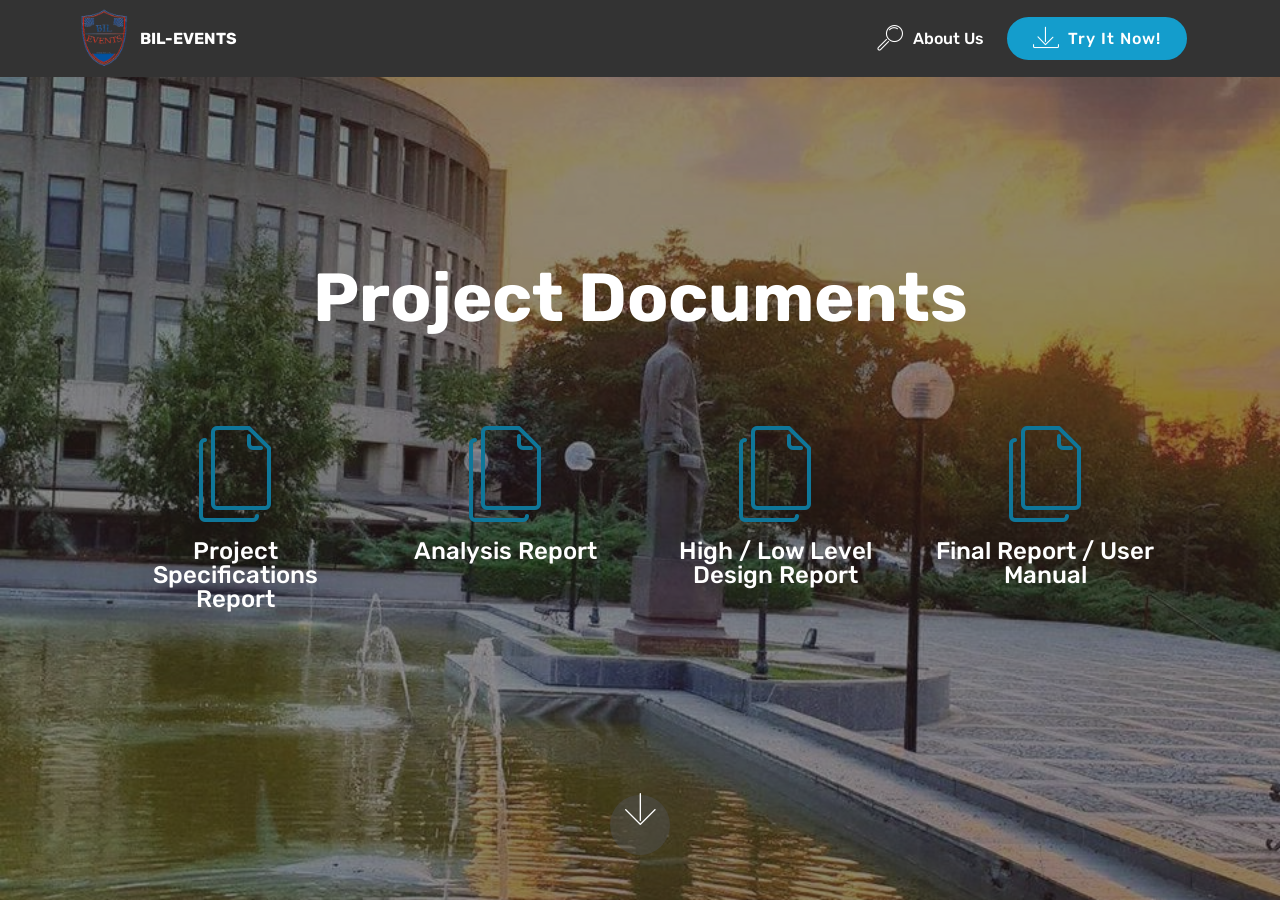
==== commit 9d7c8bcf: "create github pages" ====
--- a/page1.html
+++ b/page1.html
@@ -62,7 +62,7 @@
     </nav>
 </section>
 
-<section class="engine"><a href="https://mobirise.info/o">free portfolio web templates</a></section><section class="header12 cid-rR4bqRkRxp mbr-fullscreen mbr-parallax-background" id="header12-f">
+<section class="engine"><a href="https://mobirise.info/n">simple web templates</a></section><section class="header12 cid-rR4bqRkRxp mbr-fullscreen mbr-parallax-background" id="header12-f">
 
     
 
@@ -88,7 +88,7 @@
 
                         <div class="card col-12 col-md-6 col-lg-3">
                             <div class="icon-block">
-                                <a href="assets/files/Analysis%20Report.pdf" target="_blank">
+                                <a href="assets/files/Analiz report.pdf" target="_blank">
                                     <span class="mbr-iconfont mbri-pages" style="color: rgb(15, 118, 153); fill: rgb(15, 118, 153);"></span>
                                 </a>
                             </div>
@@ -106,11 +106,11 @@
 
                         <div class="card col-12 col-md-6 col-lg-3">
                             <div class="icon-block">
-                                <a href="https://mobirise.co/">
+                                <a href="page4.html">
                                     <span class="mbr-iconfont mbri-pages" style="color: rgb(15, 118, 153); fill: rgb(15, 118, 153);"></span>
                                 </a>
                             </div>
-                            <h5 class="mbr-fonts-style display-5">Final Report<br><br></h5>
+                            <h5 class="mbr-fonts-style display-5">Final Report / User Manual<br><br></h5>
                         </div>
                     </div>
                 </div>
--- a/assets/mobirise/css/mbr-additional.css
+++ b/assets/mobirise/css/mbr-additional.css
@@ -2352,3 +2352,410 @@
 .cid-rR42MbrcNC .team-item .item-caption {
   background: #efefef;
 }
+.cid-skoDxNzd8h .navbar {
+  padding: .5rem 0;
+  background: #333333;
+  transition: none;
+  min-height: 77px;
+}
+.cid-skoDxNzd8h .navbar-dropdown.bg-color.transparent.opened {
+  background: #333333;
+}
+.cid-skoDxNzd8h a {
+  font-style: normal;
+}
+.cid-skoDxNzd8h .nav-item span {
+  padding-right: 0.4em;
+  line-height: 0.5em;
+  vertical-align: text-bottom;
+  position: relative;
+  text-decoration: none;
+}
+.cid-skoDxNzd8h .nav-item a {
+  display: flex;
+  align-items: center;
+  justify-content: center;
+  padding: 0.7rem 0 !important;
+  margin: 0rem .65rem !important;
+}
+.cid-skoDxNzd8h .nav-item:focus,
+.cid-skoDxNzd8h .nav-link:focus {
+  outline: none;
+}
+.cid-skoDxNzd8h .btn {
+  padding: 0.4rem 1.5rem;
+  display: inline-flex;
+  align-items: center;
+}
+.cid-skoDxNzd8h .btn .mbr-iconfont {
+  font-size: 1.6rem;
+}
+.cid-skoDxNzd8h .menu-logo {
+  margin-right: auto;
+}
+.cid-skoDxNzd8h .menu-logo .navbar-brand {
+  display: flex;
+  margin-left: 5rem;
+  padding: 0;
+  transition: padding .2s;
+  min-height: 3.8rem;
+  align-items: center;
+}
+.cid-skoDxNzd8h .menu-logo .navbar-brand .navbar-caption-wrap {
+  display: -webkit-flex;
+  -webkit-align-items: center;
+  align-items: center;
+  word-break: break-word;
+  min-width: 7rem;
+  margin: .3rem 0;
+}
+.cid-skoDxNzd8h .menu-logo .navbar-brand .navbar-caption-wrap .navbar-caption {
+  line-height: 1.2rem !important;
+  padding-right: 2rem;
+}
+.cid-skoDxNzd8h .menu-logo .navbar-brand .navbar-logo {
+  font-size: 4rem;
+  transition: font-size 0.25s;
+}
+.cid-skoDxNzd8h .menu-logo .navbar-brand .navbar-logo img {
+  display: flex;
+}
+.cid-skoDxNzd8h .menu-logo .navbar-brand .navbar-logo .mbr-iconfont {
+  transition: font-size 0.25s;
+}
+.cid-skoDxNzd8h .navbar-toggleable-sm .navbar-collapse {
+  justify-content: flex-end;
+  -webkit-justify-content: flex-end;
+  padding-right: 5rem;
+  width: auto;
+}
+.cid-skoDxNzd8h .navbar-toggleable-sm .navbar-collapse .navbar-nav {
+  flex-wrap: wrap;
+  -webkit-flex-wrap: wrap;
+  padding-left: 0;
+}
+.cid-skoDxNzd8h .navbar-toggleable-sm .navbar-collapse .navbar-nav .nav-item {
+  -webkit-align-self: center;
+  align-self: center;
+}
+.cid-skoDxNzd8h .navbar-toggleable-sm .navbar-collapse .navbar-buttons {
+  padding-left: 0;
+  padding-bottom: 0;
+}
+.cid-skoDxNzd8h .dropdown .dropdown-menu {
+  background: #333333;
+  display: none;
+  position: absolute;
+  min-width: 5rem;
+  padding-top: 1.4rem;
+  padding-bottom: 1.4rem;
+  text-align: left;
+}
+.cid-skoDxNzd8h .dropdown .dropdown-menu .dropdown-item {
+  width: auto;
+  padding: 0.235em 1.5385em 0.235em 1.5385em !important;
+}
+.cid-skoDxNzd8h .dropdown .dropdown-menu .dropdown-item::after {
+  right: 0.5rem;
+}
+.cid-skoDxNzd8h .dropdown .dropdown-menu .dropdown-submenu {
+  margin: 0;
+}
+.cid-skoDxNzd8h .dropdown.open > .dropdown-menu {
+  display: block;
+}
+.cid-skoDxNzd8h .navbar-toggleable-sm.opened:after {
+  position: absolute;
+  width: 100vw;
+  height: 100vh;
+  content: '';
+  background-color: rgba(0, 0, 0, 0.1);
+  left: 0;
+  bottom: 0;
+  transform: translateY(100%);
+  -webkit-transform: translateY(100%);
+  z-index: 1000;
+}
+.cid-skoDxNzd8h .navbar.navbar-short {
+  min-height: 60px;
+  transition: all .2s;
+}
+.cid-skoDxNzd8h .navbar.navbar-short .navbar-toggler-right {
+  top: 20px;
+}
+.cid-skoDxNzd8h .navbar.navbar-short .navbar-logo a {
+  font-size: 2.5rem !important;
+  line-height: 2.5rem;
+  transition: font-size 0.25s;
+}
+.cid-skoDxNzd8h .navbar.navbar-short .navbar-logo a .mbr-iconfont {
+  font-size: 2.5rem !important;
+}
+.cid-skoDxNzd8h .navbar.navbar-short .navbar-logo a img {
+  height: 3rem !important;
+}
+.cid-skoDxNzd8h .navbar.navbar-short .navbar-brand {
+  min-height: 3rem;
+}
+.cid-skoDxNzd8h button.navbar-toggler {
+  width: 31px;
+  height: 18px;
+  cursor: pointer;
+  transition: all .2s;
+  top: 1.5rem;
+  right: 1rem;
+}
+.cid-skoDxNzd8h button.navbar-toggler:focus {
+  outline: none;
+}
+.cid-skoDxNzd8h button.navbar-toggler .hamburger span {
+  position: absolute;
+  right: 0;
+  width: 30px;
+  height: 2px;
+  border-right: 5px;
+  background-color: #ffffff;
+}
+.cid-skoDxNzd8h button.navbar-toggler .hamburger span:nth-child(1) {
+  top: 0;
+  transition: all .2s;
+}
+.cid-skoDxNzd8h button.navbar-toggler .hamburger span:nth-child(2) {
+  top: 8px;
+  transition: all .15s;
+}
+.cid-skoDxNzd8h button.navbar-toggler .hamburger span:nth-child(3) {
+  top: 8px;
+  transition: all .15s;
+}
+.cid-skoDxNzd8h button.navbar-toggler .hamburger span:nth-child(4) {
+  top: 16px;
+  transition: all .2s;
+}
+.cid-skoDxNzd8h nav.opened .hamburger span:nth-child(1) {
+  top: 8px;
+  width: 0;
+  opacity: 0;
+  right: 50%;
+  transition: all .2s;
+}
+.cid-skoDxNzd8h nav.opened .hamburger span:nth-child(2) {
+  -webkit-transform: rotate(45deg);
+  transform: rotate(45deg);
+  transition: all .25s;
+}
+.cid-skoDxNzd8h nav.opened .hamburger span:nth-child(3) {
+  -webkit-transform: rotate(-45deg);
+  transform: rotate(-45deg);
+  transition: all .25s;
+}
+.cid-skoDxNzd8h nav.opened .hamburger span:nth-child(4) {
+  top: 8px;
+  width: 0;
+  opacity: 0;
+  right: 50%;
+  transition: all .2s;
+}
+.cid-skoDxNzd8h .collapsed.navbar-expand {
+  flex-direction: column;
+}
+.cid-skoDxNzd8h .collapsed .btn {
+  display: flex;
+}
+.cid-skoDxNzd8h .collapsed .navbar-collapse {
+  display: none !important;
+  padding-right: 0 !important;
+}
+.cid-skoDxNzd8h .collapsed .navbar-collapse.collapsing,
+.cid-skoDxNzd8h .collapsed .navbar-collapse.show {
+  display: block !important;
+}
+.cid-skoDxNzd8h .collapsed .navbar-collapse.collapsing .navbar-nav,
+.cid-skoDxNzd8h .collapsed .navbar-collapse.show .navbar-nav {
+  display: block;
+  text-align: center;
+}
+.cid-skoDxNzd8h .collapsed .navbar-collapse.collapsing .navbar-nav .nav-item,
+.cid-skoDxNzd8h .collapsed .navbar-collapse.show .navbar-nav .nav-item {
+  clear: both;
+}
+.cid-skoDxNzd8h .collapsed .navbar-collapse.collapsing .navbar-buttons,
+.cid-skoDxNzd8h .collapsed .navbar-collapse.show .navbar-buttons {
+  text-align: center;
+}
+.cid-skoDxNzd8h .collapsed .navbar-collapse.collapsing .navbar-buttons:last-child,
+.cid-skoDxNzd8h .collapsed .navbar-collapse.show .navbar-buttons:last-child {
+  margin-bottom: 1rem;
+}
+.cid-skoDxNzd8h .collapsed button.navbar-toggler {
+  display: block;
+}
+.cid-skoDxNzd8h .collapsed .navbar-brand {
+  margin-left: 1rem !important;
+}
+.cid-skoDxNzd8h .collapsed .navbar-toggleable-sm {
+  flex-direction: column;
+  -webkit-flex-direction: column;
+}
+.cid-skoDxNzd8h .collapsed .dropdown .dropdown-menu {
+  width: 100%;
+  text-align: center;
+  position: relative;
+  opacity: 0;
+  display: block;
+  height: 0;
+  visibility: hidden;
+  padding: 0;
+  transition-duration: .5s;
+  transition-property: opacity,padding,height;
+}
+.cid-skoDxNzd8h .collapsed .dropdown.open > .dropdown-menu {
+  position: relative;
+  opacity: 1;
+  height: auto;
+  padding: 1.4rem 0;
+  visibility: visible;
+}
+.cid-skoDxNzd8h .collapsed .dropdown .dropdown-submenu {
+  left: 0;
+  text-align: center;
+  width: 100%;
+}
+.cid-skoDxNzd8h .collapsed .dropdown .dropdown-toggle[data-toggle="dropdown-submenu"]::after {
+  margin-top: 0;
+  position: inherit;
+  right: 0;
+  top: 50%;
+  display: inline-block;
+  width: 0;
+  height: 0;
+  margin-left: .3em;
+  vertical-align: middle;
+  content: "";
+  border-top: .30em solid;
+  border-right: .30em solid transparent;
+  border-left: .30em solid transparent;
+}
+@media (max-width: 991px) {
+  .cid-skoDxNzd8h .navbar-expand {
+    flex-direction: column;
+  }
+  .cid-skoDxNzd8h img {
+    height: 3.8rem !important;
+  }
+  .cid-skoDxNzd8h .btn {
+    display: flex;
+  }
+  .cid-skoDxNzd8h button.navbar-toggler {
+    display: block;
+  }
+  .cid-skoDxNzd8h .navbar-brand {
+    margin-left: 1rem !important;
+  }
+  .cid-skoDxNzd8h .navbar-toggleable-sm {
+    flex-direction: column;
+    -webkit-flex-direction: column;
+  }
+  .cid-skoDxNzd8h .navbar-collapse {
+    display: none !important;
+    padding-right: 0 !important;
+  }
+  .cid-skoDxNzd8h .navbar-collapse.collapsing,
+  .cid-skoDxNzd8h .navbar-collapse.show {
+    display: block !important;
+  }
+  .cid-skoDxNzd8h .navbar-collapse.collapsing .navbar-nav,
+  .cid-skoDxNzd8h .navbar-collapse.show .navbar-nav {
+    display: block;
+    text-align: center;
+  }
+  .cid-skoDxNzd8h .navbar-collapse.collapsing .navbar-nav .nav-item,
+  .cid-skoDxNzd8h .navbar-collapse.show .navbar-nav .nav-item {
+    clear: both;
+  }
+  .cid-skoDxNzd8h .navbar-collapse.collapsing .navbar-buttons,
+  .cid-skoDxNzd8h .navbar-collapse.show .navbar-buttons {
+    text-align: center;
+  }
+  .cid-skoDxNzd8h .navbar-collapse.collapsing .navbar-buttons:last-child,
+  .cid-skoDxNzd8h .navbar-collapse.show .navbar-buttons:last-child {
+    margin-bottom: 1rem;
+  }
+  .cid-skoDxNzd8h .dropdown .dropdown-menu {
+    width: 100%;
+    text-align: center;
+    position: relative;
+    opacity: 0;
+    display: block;
+    height: 0;
+    visibility: hidden;
+    padding: 0;
+    transition-duration: .5s;
+    transition-property: opacity,padding,height;
+  }
+  .cid-skoDxNzd8h .dropdown.open > .dropdown-menu {
+    position: relative;
+    opacity: 1;
+    height: auto;
+    padding: 1.4rem 0;
+    visibility: visible;
+  }
+  .cid-skoDxNzd8h .dropdown .dropdown-submenu {
+    left: 0;
+    text-align: center;
+    width: 100%;
+  }
+  .cid-skoDxNzd8h .dropdown .dropdown-toggle[data-toggle="dropdown-submenu"]::after {
+    margin-top: 0;
+    position: inherit;
+    right: 0;
+    top: 50%;
+    display: inline-block;
+    width: 0;
+    height: 0;
+    margin-left: .3em;
+    vertical-align: middle;
+    content: "";
+    border-top: .30em solid;
+    border-right: .30em solid transparent;
+    border-left: .30em solid transparent;
+  }
+}
+@media (min-width: 767px) {
+  .cid-skoDxNzd8h .menu-logo {
+    flex-shrink: 0;
+  }
+}
+.cid-skoDxNzd8h .navbar-collapse {
+  flex-basis: auto;
+}
+.cid-skoDxNzd8h .nav-link:hover,
+.cid-skoDxNzd8h .dropdown-item:hover {
+  color: #c1c1c1 !important;
+}
+.cid-skoDxOeDw7 {
+  background-image: url("../../../assets/images/62613701-2310192449018183-1890858785128316928-o-1-960x830.jpeg");
+}
+.cid-skoDxOeDw7 .icons-media-container {
+  display: flex;
+  -webkit-justify-content: center;
+  justify-content: center;
+  -webkit-flex-direction: row;
+  flex-direction: row;
+  -webkit-flex-wrap: wrap;
+  flex-wrap: wrap;
+  padding-top: 4rem;
+}
+.cid-skoDxOeDw7 .icons-media-container .mbr-iconfont {
+  font-size: 96px;
+  color: #ffffff;
+}
+.cid-skoDxOeDw7 .icons-media-container .icon-block {
+  padding-bottom: 1rem;
+}
+.cid-skoDxOeDw7 .mbr-text {
+  color: #ffffff;
+}
+.cid-skoDxOeDw7 .card {
+  padding-bottom: 1.5rem;
+}
--- a/assets/mobirise/css/mbr-additional.css
+++ b/assets/mobirise/css/mbr-additional.css
@@ -2352,3 +2352,410 @@
 .cid-rR42MbrcNC .team-item .item-caption {
   background: #efefef;
 }
+.cid-skoDxNzd8h .navbar {
+  padding: .5rem 0;
+  background: #333333;
+  transition: none;
+  min-height: 77px;
+}
+.cid-skoDxNzd8h .navbar-dropdown.bg-color.transparent.opened {
+  background: #333333;
+}
+.cid-skoDxNzd8h a {
+  font-style: normal;
+}
+.cid-skoDxNzd8h .nav-item span {
+  padding-right: 0.4em;
+  line-height: 0.5em;
+  vertical-align: text-bottom;
+  position: relative;
+  text-decoration: none;
+}
+.cid-skoDxNzd8h .nav-item a {
+  display: flex;
+  align-items: center;
+  justify-content: center;
+  padding: 0.7rem 0 !important;
+  margin: 0rem .65rem !important;
+}
+.cid-skoDxNzd8h .nav-item:focus,
+.cid-skoDxNzd8h .nav-link:focus {
+  outline: none;
+}
+.cid-skoDxNzd8h .btn {
+  padding: 0.4rem 1.5rem;
+  display: inline-flex;
+  align-items: center;
+}
+.cid-skoDxNzd8h .btn .mbr-iconfont {
+  font-size: 1.6rem;
+}
+.cid-skoDxNzd8h .menu-logo {
+  margin-right: auto;
+}
+.cid-skoDxNzd8h .menu-logo .navbar-brand {
+  display: flex;
+  margin-left: 5rem;
+  padding: 0;
+  transition: padding .2s;
+  min-height: 3.8rem;
+  align-items: center;
+}
+.cid-skoDxNzd8h .menu-logo .navbar-brand .navbar-caption-wrap {
+  display: -webkit-flex;
+  -webkit-align-items: center;
+  align-items: center;
+  word-break: break-word;
+  min-width: 7rem;
+  margin: .3rem 0;
+}
+.cid-skoDxNzd8h .menu-logo .navbar-brand .navbar-caption-wrap .navbar-caption {
+  line-height: 1.2rem !important;
+  padding-right: 2rem;
+}
+.cid-skoDxNzd8h .menu-logo .navbar-brand .navbar-logo {
+  font-size: 4rem;
+  transition: font-size 0.25s;
+}
+.cid-skoDxNzd8h .menu-logo .navbar-brand .navbar-logo img {
+  display: flex;
+}
+.cid-skoDxNzd8h .menu-logo .navbar-brand .navbar-logo .mbr-iconfont {
+  transition: font-size 0.25s;
+}
+.cid-skoDxNzd8h .navbar-toggleable-sm .navbar-collapse {
+  justify-content: flex-end;
+  -webkit-justify-content: flex-end;
+  padding-right: 5rem;
+  width: auto;
+}
+.cid-skoDxNzd8h .navbar-toggleable-sm .navbar-collapse .navbar-nav {
+  flex-wrap: wrap;
+  -webkit-flex-wrap: wrap;
+  padding-left: 0;
+}
+.cid-skoDxNzd8h .navbar-toggleable-sm .navbar-collapse .navbar-nav .nav-item {
+  -webkit-align-self: center;
+  align-self: center;
+}
+.cid-skoDxNzd8h .navbar-toggleable-sm .navbar-collapse .navbar-buttons {
+  padding-left: 0;
+  padding-bottom: 0;
+}
+.cid-skoDxNzd8h .dropdown .dropdown-menu {
+  background: #333333;
+  display: none;
+  position: absolute;
+  min-width: 5rem;
+  padding-top: 1.4rem;
+  padding-bottom: 1.4rem;
+  text-align: left;
+}
+.cid-skoDxNzd8h .dropdown .dropdown-menu .dropdown-item {
+  width: auto;
+  padding: 0.235em 1.5385em 0.235em 1.5385em !important;
+}
+.cid-skoDxNzd8h .dropdown .dropdown-menu .dropdown-item::after {
+  right: 0.5rem;
+}
+.cid-skoDxNzd8h .dropdown .dropdown-menu .dropdown-submenu {
+  margin: 0;
+}
+.cid-skoDxNzd8h .dropdown.open > .dropdown-menu {
+  display: block;
+}
+.cid-skoDxNzd8h .navbar-toggleable-sm.opened:after {
+  position: absolute;
+  width: 100vw;
+  height: 100vh;
+  content: '';
+  background-color: rgba(0, 0, 0, 0.1);
+  left: 0;
+  bottom: 0;
+  transform: translateY(100%);
+  -webkit-transform: translateY(100%);
+  z-index: 1000;
+}
+.cid-skoDxNzd8h .navbar.navbar-short {
+  min-height: 60px;
+  transition: all .2s;
+}
+.cid-skoDxNzd8h .navbar.navbar-short .navbar-toggler-right {
+  top: 20px;
+}
+.cid-skoDxNzd8h .navbar.navbar-short .navbar-logo a {
+  font-size: 2.5rem !important;
+  line-height: 2.5rem;
+  transition: font-size 0.25s;
+}
+.cid-skoDxNzd8h .navbar.navbar-short .navbar-logo a .mbr-iconfont {
+  font-size: 2.5rem !important;
+}
+.cid-skoDxNzd8h .navbar.navbar-short .navbar-logo a img {
+  height: 3rem !important;
+}
+.cid-skoDxNzd8h .navbar.navbar-short .navbar-brand {
+  min-height: 3rem;
+}
+.cid-skoDxNzd8h button.navbar-toggler {
+  width: 31px;
+  height: 18px;
+  cursor: pointer;
+  transition: all .2s;
+  top: 1.5rem;
+  right: 1rem;
+}
+.cid-skoDxNzd8h button.navbar-toggler:focus {
+  outline: none;
+}
+.cid-skoDxNzd8h button.navbar-toggler .hamburger span {
+  position: absolute;
+  right: 0;
+  width: 30px;
+  height: 2px;
+  border-right: 5px;
+  background-color: #ffffff;
+}
+.cid-skoDxNzd8h button.navbar-toggler .hamburger span:nth-child(1) {
+  top: 0;
+  transition: all .2s;
+}
+.cid-skoDxNzd8h button.navbar-toggler .hamburger span:nth-child(2) {
+  top: 8px;
+  transition: all .15s;
+}
+.cid-skoDxNzd8h button.navbar-toggler .hamburger span:nth-child(3) {
+  top: 8px;
+  transition: all .15s;
+}
+.cid-skoDxNzd8h button.navbar-toggler .hamburger span:nth-child(4) {
+  top: 16px;
+  transition: all .2s;
+}
+.cid-skoDxNzd8h nav.opened .hamburger span:nth-child(1) {
+  top: 8px;
+  width: 0;
+  opacity: 0;
+  right: 50%;
+  transition: all .2s;
+}
+.cid-skoDxNzd8h nav.opened .hamburger span:nth-child(2) {
+  -webkit-transform: rotate(45deg);
+  transform: rotate(45deg);
+  transition: all .25s;
+}
+.cid-skoDxNzd8h nav.opened .hamburger span:nth-child(3) {
+  -webkit-transform: rotate(-45deg);
+  transform: rotate(-45deg);
+  transition: all .25s;
+}
+.cid-skoDxNzd8h nav.opened .hamburger span:nth-child(4) {
+  top: 8px;
+  width: 0;
+  opacity: 0;
+  right: 50%;
+  transition: all .2s;
+}
+.cid-skoDxNzd8h .collapsed.navbar-expand {
+  flex-direction: column;
+}
+.cid-skoDxNzd8h .collapsed .btn {
+  display: flex;
+}
+.cid-skoDxNzd8h .collapsed .navbar-collapse {
+  display: none !important;
+  padding-right: 0 !important;
+}
+.cid-skoDxNzd8h .collapsed .navbar-collapse.collapsing,
+.cid-skoDxNzd8h .collapsed .navbar-collapse.show {
+  display: block !important;
+}
+.cid-skoDxNzd8h .collapsed .navbar-collapse.collapsing .navbar-nav,
+.cid-skoDxNzd8h .collapsed .navbar-collapse.show .navbar-nav {
+  display: block;
+  text-align: center;
+}
+.cid-skoDxNzd8h .collapsed .navbar-collapse.collapsing .navbar-nav .nav-item,
+.cid-skoDxNzd8h .collapsed .navbar-collapse.show .navbar-nav .nav-item {
+  clear: both;
+}
+.cid-skoDxNzd8h .collapsed .navbar-collapse.collapsing .navbar-buttons,
+.cid-skoDxNzd8h .collapsed .navbar-collapse.show .navbar-buttons {
+  text-align: center;
+}
+.cid-skoDxNzd8h .collapsed .navbar-collapse.collapsing .navbar-buttons:last-child,
+.cid-skoDxNzd8h .collapsed .navbar-collapse.show .navbar-buttons:last-child {
+  margin-bottom: 1rem;
+}
+.cid-skoDxNzd8h .collapsed button.navbar-toggler {
+  display: block;
+}
+.cid-skoDxNzd8h .collapsed .navbar-brand {
+  margin-left: 1rem !important;
+}
+.cid-skoDxNzd8h .collapsed .navbar-toggleable-sm {
+  flex-direction: column;
+  -webkit-flex-direction: column;
+}
+.cid-skoDxNzd8h .collapsed .dropdown .dropdown-menu {
+  width: 100%;
+  text-align: center;
+  position: relative;
+  opacity: 0;
+  display: block;
+  height: 0;
+  visibility: hidden;
+  padding: 0;
+  transition-duration: .5s;
+  transition-property: opacity,padding,height;
+}
+.cid-skoDxNzd8h .collapsed .dropdown.open > .dropdown-menu {
+  position: relative;
+  opacity: 1;
+  height: auto;
+  padding: 1.4rem 0;
+  visibility: visible;
+}
+.cid-skoDxNzd8h .collapsed .dropdown .dropdown-submenu {
+  left: 0;
+  text-align: center;
+  width: 100%;
+}
+.cid-skoDxNzd8h .collapsed .dropdown .dropdown-toggle[data-toggle="dropdown-submenu"]::after {
+  margin-top: 0;
+  position: inherit;
+  right: 0;
+  top: 50%;
+  display: inline-block;
+  width: 0;
+  height: 0;
+  margin-left: .3em;
+  vertical-align: middle;
+  content: "";
+  border-top: .30em solid;
+  border-right: .30em solid transparent;
+  border-left: .30em solid transparent;
+}
+@media (max-width: 991px) {
+  .cid-skoDxNzd8h .navbar-expand {
+    flex-direction: column;
+  }
+  .cid-skoDxNzd8h img {
+    height: 3.8rem !important;
+  }
+  .cid-skoDxNzd8h .btn {
+    display: flex;
+  }
+  .cid-skoDxNzd8h button.navbar-toggler {
+    display: block;
+  }
+  .cid-skoDxNzd8h .navbar-brand {
+    margin-left: 1rem !important;
+  }
+  .cid-skoDxNzd8h .navbar-toggleable-sm {
+    flex-direction: column;
+    -webkit-flex-direction: column;
+  }
+  .cid-skoDxNzd8h .navbar-collapse {
+    display: none !important;
+    padding-right: 0 !important;
+  }
+  .cid-skoDxNzd8h .navbar-collapse.collapsing,
+  .cid-skoDxNzd8h .navbar-collapse.show {
+    display: block !important;
+  }
+  .cid-skoDxNzd8h .navbar-collapse.collapsing .navbar-nav,
+  .cid-skoDxNzd8h .navbar-collapse.show .navbar-nav {
+    display: block;
+    text-align: center;
+  }
+  .cid-skoDxNzd8h .navbar-collapse.collapsing .navbar-nav .nav-item,
+  .cid-skoDxNzd8h .navbar-collapse.show .navbar-nav .nav-item {
+    clear: both;
+  }
+  .cid-skoDxNzd8h .navbar-collapse.collapsing .navbar-buttons,
+  .cid-skoDxNzd8h .navbar-collapse.show .navbar-buttons {
+    text-align: center;
+  }
+  .cid-skoDxNzd8h .navbar-collapse.collapsing .navbar-buttons:last-child,
+  .cid-skoDxNzd8h .navbar-collapse.show .navbar-buttons:last-child {
+    margin-bottom: 1rem;
+  }
+  .cid-skoDxNzd8h .dropdown .dropdown-menu {
+    width: 100%;
+    text-align: center;
+    position: relative;
+    opacity: 0;
+    display: block;
+    height: 0;
+    visibility: hidden;
+    padding: 0;
+    transition-duration: .5s;
+    transition-property: opacity,padding,height;
+  }
+  .cid-skoDxNzd8h .dropdown.open > .dropdown-menu {
+    position: relative;
+    opacity: 1;
+    height: auto;
+    padding: 1.4rem 0;
+    visibility: visible;
+  }
+  .cid-skoDxNzd8h .dropdown .dropdown-submenu {
+    left: 0;
+    text-align: center;
+    width: 100%;
+  }
+  .cid-skoDxNzd8h .dropdown .dropdown-toggle[data-toggle="dropdown-submenu"]::after {
+    margin-top: 0;
+    position: inherit;
+    right: 0;
+    top: 50%;
+    display: inline-block;
+    width: 0;
+    height: 0;
+    margin-left: .3em;
+    vertical-align: middle;
+    content: "";
+    border-top: .30em solid;
+    border-right: .30em solid transparent;
+    border-left: .30em solid transparent;
+  }
+}
+@media (min-width: 767px) {
+  .cid-skoDxNzd8h .menu-logo {
+    flex-shrink: 0;
+  }
+}
+.cid-skoDxNzd8h .navbar-collapse {
+  flex-basis: auto;
+}
+.cid-skoDxNzd8h .nav-link:hover,
+.cid-skoDxNzd8h .dropdown-item:hover {
+  color: #c1c1c1 !important;
+}
+.cid-skoDxOeDw7 {
+  background-image: url("../../../assets/images/62613701-2310192449018183-1890858785128316928-o-1-960x830.jpeg");
+}
+.cid-skoDxOeDw7 .icons-media-container {
+  display: flex;
+  -webkit-justify-content: center;
+  justify-content: center;
+  -webkit-flex-direction: row;
+  flex-direction: row;
+  -webkit-flex-wrap: wrap;
+  flex-wrap: wrap;
+  padding-top: 4rem;
+}
+.cid-skoDxOeDw7 .icons-media-container .mbr-iconfont {
+  font-size: 96px;
+  color: #ffffff;
+}
+.cid-skoDxOeDw7 .icons-media-container .icon-block {
+  padding-bottom: 1rem;
+}
+.cid-skoDxOeDw7 .mbr-text {
+  color: #ffffff;
+}
+.cid-skoDxOeDw7 .card {
+  padding-bottom: 1.5rem;
+}
